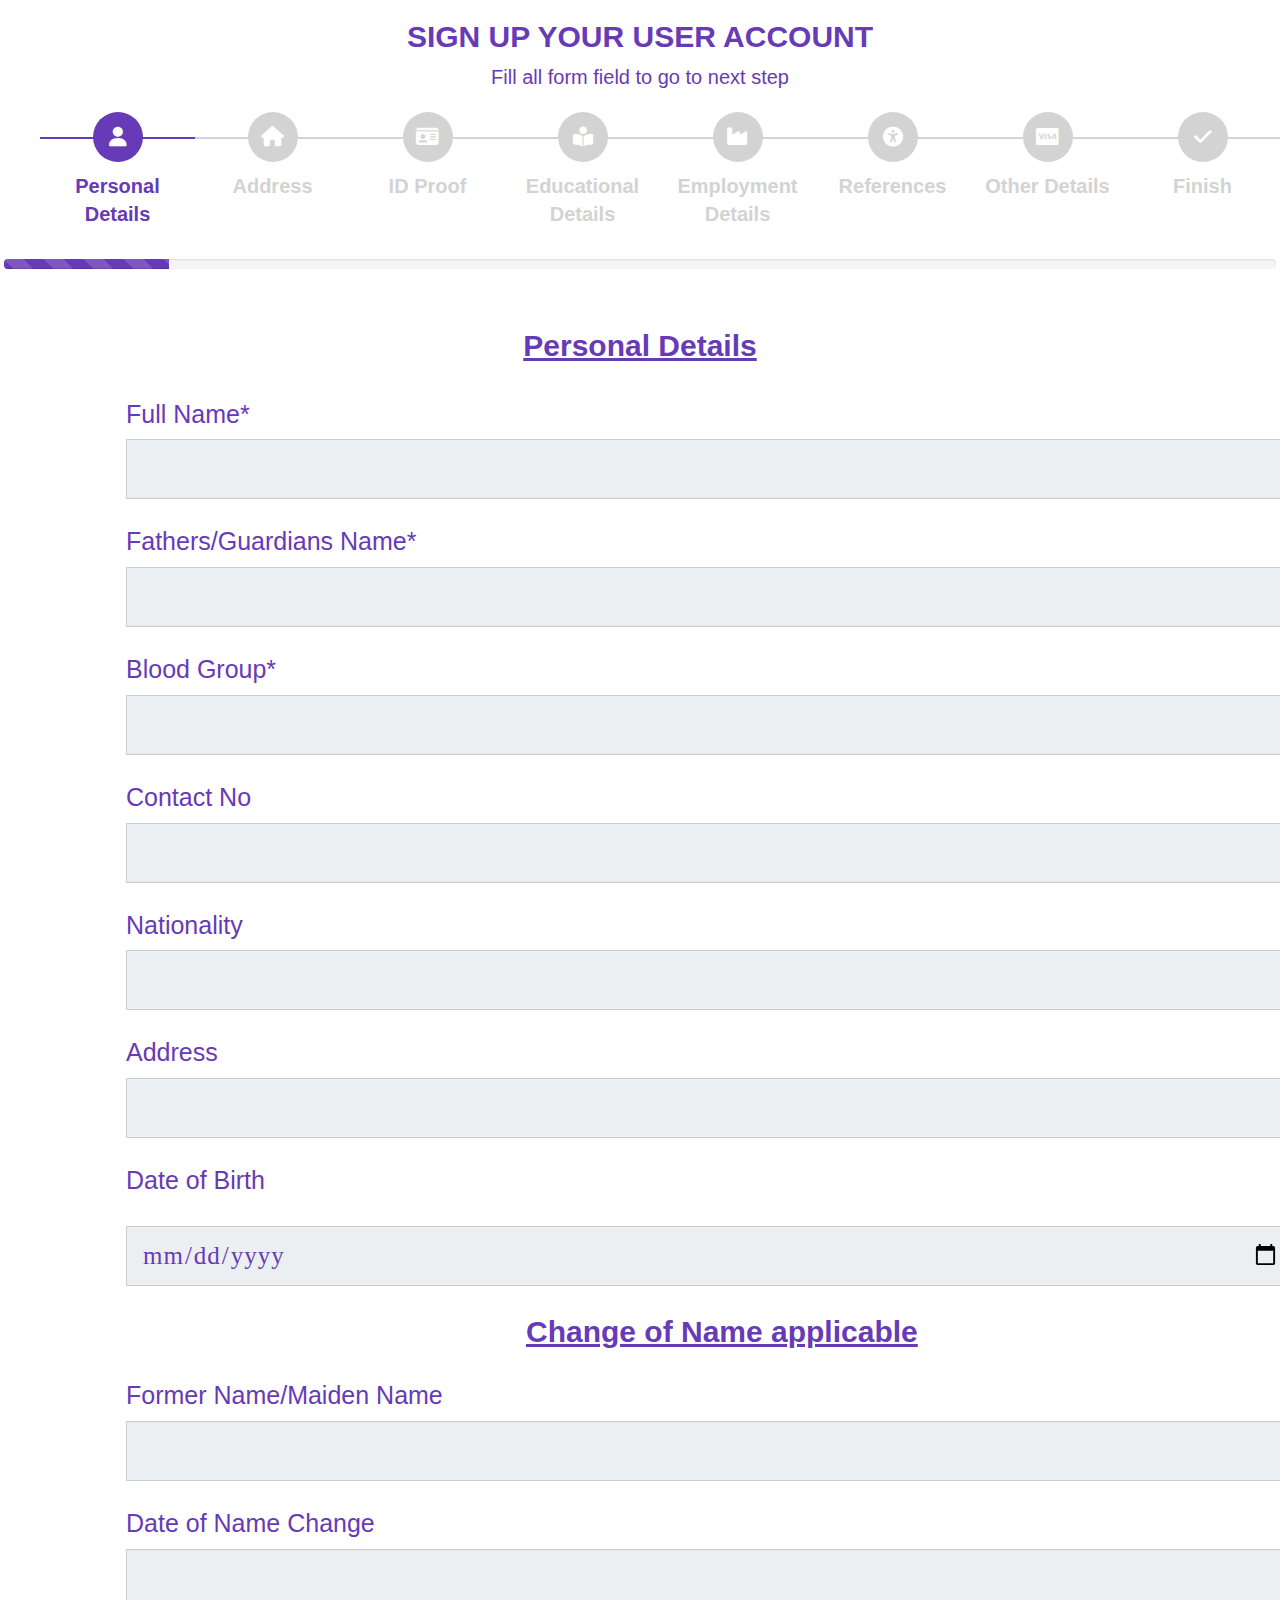
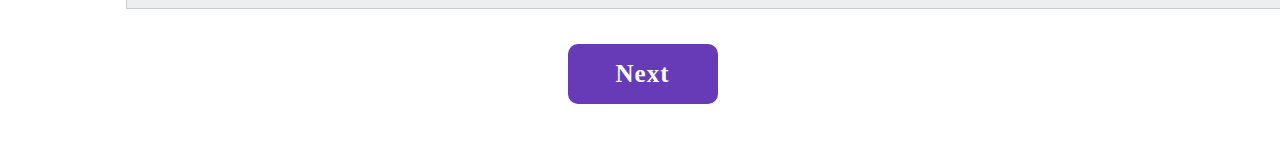
==== form.html @ b67002bb "Rashmi" ====
<html lang="en">

<head>

    <meta charset="UTF-8">

    <link rel="apple-touch-icon" type="image/png"
        href="https://cpwebassets.codepen.io/assets/favicon/apple-touch-icon-5ae1a0698dcc2402e9712f7d01ed509a57814f994c660df9f7a952f3060705ee.png">
    <meta name="apple-mobile-web-app-title" content="CodePen">

    <link rel="shortcut icon" type="image/x-icon"
        href="https://cpwebassets.codepen.io/assets/favicon/favicon-aec34940fbc1a6e787974dcd360f2c6b63348d4b1f4e06c77743096d55480f33.ico">

    <link rel="mask-icon" type="image/x-icon"
        href="https://cpwebassets.codepen.io/assets/favicon/logo-pin-8f3771b1072e3c38bd662872f6b673a722f4b3ca2421637d5596661b4e2132cc.svg"
        color="#111">


    <title>Flucent Technologies -BGV</title>

    <link href="https://cdn.jsdelivr.net/npm/bootstrap@5.0.2/dist/css/bootstrap.min.css" rel="stylesheet"
        integrity="sha384-EVSTQN3/azprG1Anm3QDgpJLIm9Nao0Yz1ztcQTwFspd3yD65VohhpuuCOmLASjC" crossorigin="anonymous">
    <script src="https://cdn.jsdelivr.net/npm/bootstrap@5.0.2/dist/js/bootstrap.bundle.min.js"
        integrity="sha384-MrcW6ZMFYlzcLA8Nl+NtUVF0sA7MsXsP1UyJoMp4YLEuNSfAP+JcXn/tWtIaxVXM"
        crossorigin="anonymous"></script>

    <script src="https://cdn.jsdelivr.net/npm/@popperjs/core@2.9.2/dist/umd/popper.min.js"
        integrity="sha384-IQsoLXl5PILFhosVNubq5LC7Qb9DXgDA9i+tQ8Zj3iwWAwPtgFTxbJ8NT4GN1R8p"
        crossorigin="anonymous"></script>
    <script src="https://cdn.jsdelivr.net/npm/bootstrap@5.0.2/dist/js/bootstrap.min.js"
        integrity="sha384-cVKIPhGWiC2Al4u+LWgxfKTRIcfu0JTxR+EQDz/bgldoEyl4H0zUF0QKbrJ0EcQF"
        crossorigin="anonymous"></script>

    <!-- Bootstrap -->
    <link rel="stylesheet" href="https://cdn.jsdelivr.net/npm/bootstrap@3.3.7/dist/css/bootstrap.min.css"
        integrity="sha384-BVYiiSIFeK1dGmJRAkycuHAHRg32OmUcww7on3RYdg4Va+PmSTsz/K68vbdEjh4u" crossorigin="anonymous">

    <!--font Awesome -->
    <link rel="stylesheet" href="https://cdnjs.cloudflare.com/ajax/libs/font-awesome/6.2.1/css/all.min.css">

    <link rel="stylesheet" href="css/form.css">

    <!-- Script -->
    <script>
        window.console = window.console || function (t) { };
    </script>



    <script>
        if (document.location.search.match(/type=embed/gi)) {
            window.parent.postMessage("resize", "*");
        }
    </script>


</head>

<body translate="no">
    <div class="container-fluid">
        <div class="row justify-content-center">
            <div class=" text-center p-0 mt-3 mb-2">
                <div class="card px-0 pt-4 pb-0 mt-3 mb-3 text-center">
                    <h2 id="heading">Sign Up Your User Account</h2>
                    <p>Fill all form field to go to next step</p>
                    <form id="msform">
                        <!-- progressbar -->
                        <ul id="progressbar">

                            <li class="active" id="personal"><strong>Personal Details</strong></li>
                            <li id="address"><strong>Address</strong></li>
                            <li id="account"><strong>ID Proof</strong></li>
                            <li id="educational"><strong>Educational Details</strong></li>
                            <li id="post"><strong> Employment Details</strong></li>

                            <li id="miscellaneous"><strong>References</strong></li>
                            <li id="payment"><strong>Other Details</strong></li>

                            <li id="confirm"><strong>Finish</strong></li>
                        </ul>
                        <div class="progress">
                            <div class="progress-bar progress-bar-striped progress-bar-animated" role="progressbar"
                                aria-valuemin="0" aria-valuemax="100" style="width: 25%;"></div>
                        </div> <br>
                        <!-- fieldsets -->
                        <div class="text-center">

                            <!-- field set 00001 -->
                            <!-- <fieldset>
                                <div class="form-card">
                                    <div class="row">
                                        <div class="col-7">
                                            <h2 class="fs-title">Account Information:</h2>
                                        </div>

                                    </div>
                                    <label class="fieldlabels">OTP: *</label>
                                    <input name="otp">
                                    <label name="password" class="fieldlabels">Password: *</label>
                                    <input type="password" name="password">
                                    <label class="fieldlabels">Confirm password: *</label>
                                    <input type="Mobile No" name="Confirm_password">

                                </div>
                                <input type="button" name="next" class="next action-button" value="Next">
                            </fieldset> -->

                            <!-- field set 1 -->
                            <fieldset>
                                <div class="form-card">
                                    <div class="row">
                                        <div class="col-7  mx-auto">
                                            <h2 class="fs-title">Personal Details</h2>
                                            <br>
                                        </div>
                                    </div>
                                    <div class="container">
                                        <div class="row">
                                            <div class="col-sm">
                                                <label class="fieldlabels"> Full Name*</label>
                                                <input type="Name">
                                            </div>
                                            <div class="col-sm">
                                                <label class="fieldlabels">Fathers/Guardians Name*</label>
                                                <input type="text" name="Fathers/Guardians Name">
                                            </div>
                                            <div class="col-sm">
                                                <label class="fieldlabels">Blood Group*</label>
                                                <input type="text">
                                            </div>
                                        </div>
                                    </div>

                                    <div class="container">
                                        <div class="row">
                                            <div class="col-sm">
                                                <label class="fieldlabels">Contact No</label>
                                                <input type="text">
                                            </div>

                                            <div class="col-sm">
                                                <label class="fieldlabels">Nationality</label>
                                                <input type="text">
                                            </div>
                                            <div class="col-sm">
                                                <label class="fieldlabels">Address</label>
                                                <input type="text">
                                            </div>
                                        </div>
                                    </div>


                                    <div class="container">

                                        <div class="row">

                                            <div>
                                                <label class="fieldlabels">Date of Birth</label><br><br>
                                                <input type="date" id="dob" min="23-12-2001">
                                            </div>

                                            <div>
                                                <label class="form">Change of Name applicable</label><br><br>
                                                <label class="fieldlabels">Former Name/Maiden Name</label><br>
                                                <input type="text">

                                                <label class="fieldlabels">Date of Name Change</label>
                                                <input type="text">
                                            </div>
                                        </div>

                                    </div>
                                </div>
                                <input type="button" name="next" class="next action-button" value="Next">

                            </fieldset>





                            <!-- field set 2 -->

                            <fieldset>
                                <div class="form-card">
                                    <div class="row">
                                        <div class="col-7 max mx-auto">
                                            <h2 class="fs-title">Current Address</h2>
                                        </div>

                                    </div><br><br>

                                    <div class="container">
                                        <div class="row">
                                            <div class="col-sm">
                                                <label class="fieldlabels">Current Address</label>
                                                <input type="Name" name="Name">
                                            </div>
                                            <div class="col-sm">
                                                <label class="fieldlabels">City*</label>
                                                <input type="text">
                                            </div>


                                            <div class="col-sm">
                                                <label class="fieldlabels">State*</label>
                                                <br>
                                                <select name="State" id="State">

                                                    <option value="">Delhi</option>
                                                    <option value="">Haryana</option>
                                                    <option value="">Aasam</option>
                                                    <option value="">Punjab</option>
                                                    <option value="">Uttrakhand</option>
                                                </select>

                                            </div>
                                        </div>
                                    </div>

                                    <div class="container">
                                        <div class="row">
                                            <div class="col-sm">

                                                <label class="fieldlabels">PinCode*</label>

                                                <select name="PinCode" id="pinCode">

                                                    <option value="">121001</option>
                                                    <option value="">121002</option>
                                                    <option value="">121003</option>
                                                    <option value="">121004</option>
                                                    <option value="">121005</option>
                                                </select>
                                            </div>



                                            <div class="col-sm">
                                                <label class="fieldlabels">Landlord Name</label>
                                                <input type="text">
                                            </div>

                                            <div class="col-sm">
                                                <label class="fieldlabels">Landlord Phone No</label>
                                                <input type="text">
                                            </div>
                                        </div>
                                    </div>

                                    <!--Permanent Address-->
                                    <div class="row">
                                        <div class="col-7 mx-auto">
                                            <h2 class="fs-title">Permanent Address</h2>
                                        </div>

                                    </div><br><br>
                                    <div class="container">
                                        <div class="row">
                                            <div class="col-sm">
                                                <label class="fieldlabels">Current Address*</label>
                                                <input type="Name" name="Name">
                                            </div>
                                            <div class="col-sm">
                                                <label class="fieldlabels">Landlord Address*</label>
                                                <input type="text">
                                            </div>
                                            <div class="col-sm">
                                                <label class="fieldlabels">City*</label>
                                                <input type="text">
                                            </div>



                                        </div>
                                    </div>

                                    <div class="container">
                                        <div class="row">
                                            <div class="col-sm">
                                                <label class="fieldlabels">State*</label>
                                                <br>
                                                <select name="State" id="State">

                                                    <option value="">Delhi</option>
                                                    <option value="">Haryana</option>
                                                    <option value="">Aasam</option>
                                                    <option value="">Punjab</option>
                                                    <option value="">Uttrakhand</option>
                                                </select>

                                            </div>


                                            <div class="col-sm">

                                                <label class="fieldlabels">Landlord Name</label>
                                                <input type="text">
                                            </div>

                                            <div class="col-sm">
                                                <label class="fieldlabels">Phone No</label>
                                                <input type="text">
                                            </div>


                                        </div>
                                    </div>
                                </div>
                                <input type="button" name="previous" class="previous action-button-previous"
                                    value="Previous">
                                <input type="button" name="next" class="next action-button" value="Next">

                            </fieldset>


                            <!-- field set 3 -->

                            <fieldset>



                                <!--Aadhar Card-->
                                <div class="form-card">
                                    <div class="row">
                                        <div class="col-7 mx-auto">
                                            <h2 class="fs-title"> Aadhar Card Details</h2>
                                        </div>
                                    </div><br><br>

                                    <div class="container">
                                        <div class="row">
                                            <div class="col-sm">
                                                <label class="fieldlabels">Aadhar Number*</label>
                                                <input type="text">
                                            </div>


                                            <div class="col-sm">
                                                <label class="fieldlabels">Name as per Document*</label>
                                                <input type="text" name="Fathers/Guardians Name">
                                            </div>
                                            <div class="col-sm">
                                                <label for="myfile">Document*</label>
                                                <input type="file" id="myfile" name="myfile" multiple>
                                            </div>


                                        </div>
                                    </div>

                                </div>

                                <!--Pan Card-->
                                <div class="form-card">
                                    <div class="row">
                                        <div class="col-7 mx-auto">
                                            <h2 class="fs-title">PAN Card Details</h2>
                                        </div>

                                    </div><br><br>

                                    <div class="container">
                                        <div class="row">
                                            <div class="col-sm">
                                                <label class="fieldlabels">Pan Card Number*</label>
                                                <input type="Name">
                                            </div>
                                            <div class="col-sm">
                                                <label class="fieldlabels">Name as per Document*</label>
                                                <input type="text" name="Fathers/Guardians Name">
                                            </div>
                                            <div class="col-sm">
                                                <label for="myfile">Document*</label>
                                                <input type="file" id="myfile" name="myfile" multiple>
                                            </div>

                                        </div>
                                    </div>
                                </div>



                                <!--Driving Licence-->
                                <div class="form-card">
                                    <div class="row">
                                        <div class="col-7 mx-auto">
                                            <h2 class="fs-title"> Driving Licence Details</h2>
                                        </div>

                                    </div><br><br>
                                    <div class="container">
                                        <div class="row">
                                            <div class="col-sm">
                                                <label class="fieldlabels">DL Number*</label>
                                                <input type="Name">
                                            </div>
                                            <div class="col-sm">
                                                <label class="fieldlabels">Name as per Document*</label>
                                                <input type="text">
                                            </div>

                                            <div class="col-sm">
                                                <label class="fieldlabels">Place of Issue*</label>
                                                <input type="text">
                                            </div>
                                        </div>
                                    </div>
                                    <div class="container">
                                        <div class="row">
                                            <div class="col-sm">

                                                <label class="fieldlabels">Date of Issue*</label>
                                                <input type="text">
                                            </div>

                                            <div class="col-sm">
                                                <label class="fieldlabels"> Expiry Date*</label>
                                                <input type="text">
                                            </div>

                                            <div class="col-sm">
                                                <label for="myfile">Document*</label>
                                                <input type="file" id="myfile" name="myfile" multiple>
                                            </div>
                                        </div>
                                    </div>

                                </div>

                                <!--Passport Details-->

                                <div class="form-card">
                                    <div class="row">
                                        <div class="col-7 mx-auto">
                                            <h2 class="fs-title">Passport Details</h2>
                                        </div>

                                    </div><br><br>
                                    <div class="container">
                                        <div class="row">
                                            <div class="col-sm">

                                                <label class="fieldlabels">Passport Number*</label>
                                                <input type="Name">
                                            </div>

                                            <div class="col-sm">
                                                <label class="fieldlabels">Name as per Document*</label>
                                                <input type="text">
                                            </div>

                                            <div class="col-sm">
                                                <label class="fieldlabels">Date of Issue*</label>
                                                <input type="text">

                                            </div>
                                        </div>
                                    </div>

                                    <div class="container">
                                        <div class="row">
                                            <div class="col-sm">

                                                <label class="fieldlabels">Place of Issue*</label>
                                                <input type="text">
                                            </div>
                                            <div class="col-sm">
                                                <label class="fieldlabels"> Expiry Date*</label>
                                                <input type="text">
                                            </div>

                                            <div class="col-sm">
                                                <label for="myfile">Document*</label>
                                                <input type="file" id="myfile" name="myfile" multiple>
                                            </div>
                                        </div>
                                    </div>



                                </div>








                                <input type="button" name="previous" class="previous action-button-previous"
                                    value="Previous">
                                <input type="button" name="next" class="next action-button" value="Next">

                            </fieldset>

                            <!-- field set 4 -->

                            <fieldset>
                                <div class="form-card">
                                    <div class="row">
                                        <div class="col-7 mx-auto">
                                            <h2 class="fs-title">Educational Details</h2>
                                        </div>
                                    </div>

                                    <!--High School-->

                                    <div class="row">
                                        <div class="col-7 mx-auto">
                                            <h2 class="fs-title">High School*</h2>
                                        </div>

                                    </div><br><br>

                                    <div class="container">
                                        <div class="row">

                                            <div class="col-sm">
                                                <label class="fieldlabels">School Name*</label>
                                                <input type="text">
                                            </div>
                                            <div class="col-sm">
                                                <label class="fieldlabels">Registration ID*</label>
                                                <input type="text">
                                            </div>
                                            <div class="col-sm">

                                                <label class="fieldlabels">BoardName*</label>
                                                <input type="text">
                                            </div>
                                        </div>
                                    </div>

                                    <div class="container">
                                        <div class="row">


                                            <div class="col-sm">
                                                <label class="fieldlabels">School Address*</label>
                                                <input type="text">
                                            </div>

                                            <div class="col-sm">
                                                <label class="fieldlabels">Year of Passing*</label>
                                                <input type="text">
                                            </div>
                                            <div class="col-sm">

                                                <label class="fieldlabels">Marks*</label>
                                                <input type="text">
                                            </div>
                                        </div>
                                    </div>

                                    <div class="container">
                                        <div class="row">

                                            <div class="col-sm">
                                                <label for="myfile">Document:</label>
                                                <input type="file" id="myfile" name="myfile" multiple>
                                            </div>

                                        </div>
                                    </div>

                                    <!--Intermediate-->
                                    <div class="row">
                                        <div class="col-7 mx-auto">
                                            <h2 class="fs-title">Intermediate*</h2>
                                        </div>

                                    </div><br><br>

                                    <div class="container">
                                        <div class="row">
                                            <div class="col-sm">

                                                <label class="fieldlabels">School Name*</label>
                                                <input type="text">
                                            </div>

                                            <div class="col-sm">
                                                <label class="fieldlabels">Registration ID*</label>
                                                <input type="text">
                                            </div>

                                            <div class="col-sm">
                                                <label class="fieldlabels">Board Name*</label>
                                                <input type="text">
                                            </div>
                                        </div>
                                    </div>

                                    <div class="container">
                                        <div class="row">
                                            <div class="col-sm">

                                                <label class="fieldlabels">School Address*</label>
                                                <input type="text">
                                            </div>

                                            <div class="col-sm">
                                                <label class="fieldlabels">Year of Passing*</label>
                                                <input type="text">
                                            </div>



                                            <div class="col-sm">
                                                <label class="fieldlabels">Marks*</label>
                                                <input type="text">
                                            </div>
                                        </div>
                                    </div>



                                    <div class="container">
                                        <div class="row">
                                            <div class="col-sm">
                                                <label for="myfile">Document:</label>
                                                <input type="file" id="myfile" name="myfile" multiple>
                                            </div>

                                        </div>
                                    </div>



                                    <!--Graduation-->
                                    <div class="row">
                                        <div class="col-7 mx-auto">
                                            <h2 class="fs-title">Graduation*</h2>
                                        </div>

                                    </div><br><br>

                                    <div class="container">
                                        <div class="row">
                                            <div class="col-sm">
                                                <label class="fieldlabels">College Name*</label>
                                                <input type="text">
                                            </div>

                                            <div class="col-sm">
                                                <label class="fieldlabels">College ID*</label>
                                                <input type="text">
                                            </div>

                                            <div class="col-sm">
                                                <label class="fieldlabels">College Address*</label>
                                                <input type="text">
                                            </div>
                                        </div>
                                    </div>




                                    <div class="container">
                                        <div class="row">
                                            <div class="col-sm">
                                                <label class="fieldlabels">Year of Passing*</label>
                                                <input type="text">
                                            </div>
                                            <div class="col-sm">
                                                <label class="fieldlabels">University Name*</label>
                                                <input type="text">
                                            </div>
                                            <div class="col-sm">
                                                <label class="fieldlabels">Student E-mail ID*</label>
                                                <input type="text">
                                            </div>
                                        </div>

                                    </div>



                                    <div class="container">
                                        <div class="row">
                                            <div class="col-sm">
                                                <label for="myfile">Degree/Marksheet*</label>
                                                <input type="file" id="myfile" name="myfile" multiple>
                                            </div>
                                        </div>
                                    </div>






                                    <!--post Graduation-->
                                    <div class="row">
                                        <div class="col-7 mx-auto">
                                            <h2 class="fs-title">Post Graduation*</h2>
                                        </div>

                                    </div><br><br>

                                    <div class="container">
                                        <div class="row">
                                            <div class="col-sm">
                                                <label class="fieldlabels">College Name</label>
                                                <input type="text">
                                            </div>

                                            <div class="col-sm">
                                                <label class="fieldlabels">College ID</label>
                                                <input type="text">
                                            </div>

                                            <div class="col-sm">
                                                <label class="fieldlabels">College Address</label>
                                                <input type="text">
                                            </div>
                                        </div>
                                    </div>




                                    <div class="container">
                                        <div class="row">
                                            <div class="col-sm">
                                                <label class="fieldlabels">Year of Passing*</label>
                                                <input type="text">
                                            </div>
                                            <div class="col-sm">
                                                <label class="fieldlabels">University Name*</label>
                                                <input type="text">
                                            </div>
                                            <div class="col-sm">
                                                <label class="fieldlabels">Student E-mail ID*</label>
                                                <input type="text">
                                            </div>
                                        </div>

                                    </div>



                                    <div class="container">
                                        <div class="row">
                                            <div class="col-sm">
                                                <label for="myfile">Degree/Marksheet*</label>
                                                <input type="file" id="myfile" name="myfile" multiple>
                                            </div>
                                        </div>
                                    </div>


                                    <!--Any Other-->

                                    <div class="row">
                                        <div class="col-7 mx-auto">
                                            <h2 class="fs-title">Other Details*</h2>
                                        </div>

                                    </div><br><br>

                                    <div class="container">
                                        <div class="row">
                                            <div class="col-sm">
                                                <label class="fieldlabels">College Name*</label>
                                                <input type="text">
                                            </div>

                                            <div class="col-sm">
                                                <label class="fieldlabels">College ID*</label>
                                                <input type="text">
                                            </div>

                                            <div class="col-sm">
                                                <label class="fieldlabels">College Address*</label>
                                                <input type="text">
                                            </div>
                                        </div>
                                    </div>




                                    <div class="container">
                                        <div class="row">
                                            <div class="col-sm">
                                                <label class="fieldlabels">Year of Passing*</label>
                                                <input type="text">
                                            </div>
                                            <div class="col-sm">
                                                <label class="fieldlabels">University Name*</label>
                                                <input type="text">
                                            </div>
                                            <div class="col-sm">
                                                <label class="fieldlabels">Student E-mail ID*</label>
                                                <input type="text">
                                            </div>
                                        </div>

                                    </div>



                                    <div class="container">
                                        <div class="row">
                                            <div class="col-sm">
                                                <label for="myfile">Degree/Marksheet*</label>
                                                <input type="file" id="myfile" name="myfile" multiple>
                                            </div>
                                        </div>
                                    </div>

                                </div>


                                <input type="button" name="previous" class="previous action-button-previous"
                                    value="Previous">
                                <input type="button" name="next" class="next action-button" value="Next">

                            </fieldset>




                            <!-- field set 5 -->

                            <fieldset>
                                <div class="form-card">
                                    <div class="row">
                                        <div class="col-7 mx-auto">
                                            <h2 class="fs-title"> Employement Details</h2>
                                        </div>

                                    </div>

                                    <!--Current Employment-->
                                    <div class="row">
                                        <div class="col-7 mx-auto">
                                            <h2 class="fs-title">(Emp-1)Current Employment</h2>
                                            <h2 class="fs-title">Permanent Employment*</h2>
                                        </div>

                                    </div><br><br>




                                    <div class="container">
                                        <div class="row">
                                            <div class="col-sm">
                                                <label class="fieldlabels">Name Of Company*</label>
                                                <input type="text">
                                            </div>

                                            <div class="col-sm">
                                                <label class="fieldlabels">Where are you Employed(Registerd Corporate
                                                    Office/Branch
                                                    Office) </label>
                                                <input type="text">
                                            </div>


                                            <div class="col-sm">
                                                <label class="fieldlabels">Company Address(Where are you
                                                    employed)*</label>
                                                <input type="text">
                                            </div>
                                        </div>
                                    </div>


                                    <div class="container">
                                        <div class="row">
                                            <div class="col-sm">
                                                <label class="fieldlabels">Door No/Street*</label>
                                                <input type="text">
                                            </div>


                                            <div class="col-sm">
                                                <label class="fieldlabels">City*</label>
                                                <input type="text">
                                            </div>

                                            <div class="col-sm">
                                                <label class="fieldlabels">Pin*</label>
                                                <input type="text">
                                            </div>
                                        </div>
                                    </div>


                                    <div class="container">
                                        <div class="row">
                                            <div class="col-sm">
                                                <label class="fieldlabels">State*</label>
                                                <input type="text">
                                            </div>

                                            <div class="col-sm">
                                                <label class="fieldlabels">Period of Employment*</label>
                                                <input type="text">
                                            </div>

                                            <div class="col-sm">
                                                <label class="fieldlabels">Employee Code*</label>
                                                <input type="text">
                                            </div>
                                        </div>
                                    </div>

                                    <div class="container">
                                        <div class="row">
                                            <div class="col-sm">
                                                <label class="fieldlabels">Designation*</label>
                                                <input type="text">
                                            </div>

                                            <div class="col-sm">
                                                <label class="fieldlabels">Remueration*</label>
                                                <input type="text">
                                            </div>

                                            <div class="col-sm">
                                                <label class="fieldlabels">Department*</label>
                                                <input type="text">
                                            </div>
                                        </div>
                                    </div>


                                    <div class="container">
                                        <div class="row">
                                            <div class="col-sm">
                                                <label class="fieldlabels">Reported to*</label>
                                                <input type="text">
                                            </div>

                                            <div class="col-sm">
                                                <label class="fieldlabels">Supervisor Designation*</label>
                                                <input type="text">
                                            </div>

                                            <div class="col-sm">
                                                <label class="fieldlabels">E-mail id*</label>
                                                <input type="text">
                                            </div>
                                        </div>
                                    </div>

                                    <div class="container">
                                        <div class="row">
                                            <div class="col-sm">
                                                <label class="fieldlabels">Reason For leaving*</label>
                                                <input type="text">
                                            </div>
                                        </div>
                                    </div>





                                    <!--Contractual Employment-->

                                    <div class="row">
                                        <div class="col-7 mx-auto">

                                            <h2 class="fs-title">Contractual Employment*</h2>
                                        </div>

                                    </div><br><br>



                                    <div class="container">
                                        <div class="row">
                                            <div class="col-sm">
                                                <label class="fieldlabels">Company Name*</label>
                                                <input type="text">
                                            </div>


                                            <div class="col-sm">
                                                <label class="fieldlabels">Company Address*</label>

                                                <input type="text">
                                            </div>

                                            <div class="col-sm">
                                                <label class="fieldlabels">Door No*</label>

                                                <input type="text">
                                            </div>
                                        </div>
                                    </div>





                                    <div class="container">
                                        <div class="row">
                                            <div class="col-sm">
                                                <label class="fieldlabels">Street*</label>
                                                <input type="text">
                                            </div>

                                            <div class="col-sm">
                                                <label class="fieldlabels">City*</label>
                                                <input type="text">
                                            </div>


                                            <div class="col-sm">
                                                <label class="fieldlabels">State*</label>
                                                <input type="text">
                                            </div>
                                        </div>
                                    </div>


                                    <div class="container">
                                        <div class="row">
                                            <div class="col-sm">
                                                <label class="fieldlabels">Pin*</label>
                                                <input type="text">
                                            </div>

                                            <div class="col-sm">
                                                <label class="fieldlabels">State*</label>
                                                <input type="text">
                                            </div>

                                            <div class="col-sm">
                                                <label class="fieldlabels">Company Contact Person*</label>
                                                <input type="text">
                                            </div>
                                        </div>
                                    </div>

                                    <div class="container">
                                        <div class="row">
                                            <div class="col-sm">
                                                <label class="fieldlabels">E-mail id*</label>
                                                <input type="text">
                                            </div>

                                            <div class="col-sm">
                                                <label class="fieldlabels">Designation*</label>
                                                <input type="text">
                                            </div>


                                            <div class="col-sm">
                                                <label class="fieldlabels">Phone No*</label>
                                                <input type="text">
                                            </div>
                                        </div>
                                    </div>




                                    <div class="container">
                                        <div class="row">
                                            <div class="col-sm">
                                                <label class="fieldlabels">State you reason for leaving?*</label>
                                                <input type="text">
                                            </div>

                                            <div class="col-sm">
                                                <label class="fieldlabels">Can a reference be taken now?*</label>
                                                <input type="text">
                                            </div>

                                            <div class="col-sm">
                                                <label class="fieldlabels">If No,when can it be taken?*</label>
                                                <input type="text">
                                            </div>
                                        </div>
                                    </div>
                                    <!--Previous Employment-->
                                    <div class="row">
                                        <div class="col-7 mx-auto">
                                            <h2 class="fs-title">(Emp-2)Previous Employment</h2>
                                            <h2 class="fs-title">Permanent Employment*</h2>
                                        </div>

                                    </div><br><br>




                                    <div class="container">
                                        <div class="row">
                                            <div class="col-sm">
                                                <label class="fieldlabels">Name Of Company*</label>
                                                <input type="text">
                                            </div>

                                            <div class="col-sm">
                                                <label class="fieldlabels">Where are you Employed(Registerd
                                                    Corporate
                                                    Office/Branch
                                                    Office) </label>
                                                <input type="text">
                                            </div>

                                            <div class="col-sm">
                                                <label class="fieldlabels">Company Address(Where are you
                                                    employed)*</label>
                                                <input type="text">
                                            </div>
                                        </div>
                                    </div>

                                    <div class="container">
                                        <div class="row">
                                            <div class="col-sm">

                                                <label class="fieldlabels">Door No/Street*</label>
                                                <input type="text">
                                            </div>


                                            <div class="col-sm">
                                                <label class="fieldlabels">Street*</label>
                                                <input type="text">
                                            </div>

                                            <div class="col-sm">
                                                <label class="fieldlabels">City*</label>
                                                <input type="text">
                                            </div>
                                        </div>
                                    </div>


                                    <div class="container">
                                        <div class="row">
                                            <div class="col-sm">
                                                <label class="fieldlabels">State*</label>
                                                <input type="text">
                                            </div>

                                            <div class="col-sm">
                                                <label class="fieldlabels">Period of Employment*</label>
                                                <input type="text">
                                            </div>

                                            <div class="col-sm">
                                                <label class="fieldlabels">Employee Code*</label>
                                                <input type="text">
                                            </div>
                                        </div>
                                    </div>



                                    <div class="container">
                                        <div class="row">
                                            <div class="col-sm">
                                                <label class="fieldlabels">Designation*</label>
                                                <input type="text">
                                            </div>

                                            <div class="col-sm">
                                                <label class="fieldlabels">Remueration*</label>
                                                <input type="text">
                                            </div>

                                            <div class="col-sm">
                                                <label class="fieldlabels">Department*</label>
                                                <input type="text">
                                            </div>
                                        </div>
                                    </div>


                                    <div class="container">
                                        <div class="row">
                                            <div class="col-sm">
                                                <label class="fieldlabels">Reported to*</label>
                                                <input type="text">
                                            </div>

                                            <div class="col-sm">
                                                <label class="fieldlabels">Supervisor Designation*</label>
                                                <input type="text">
                                            </div>

                                            <div class="col-sm">
                                                <label class="fieldlabels">E-mail id*</label>
                                                <input type="text">
                                            </div>
                                        </div>
                                    </div>

                                    <div class="container">
                                        <div class="row">
                                            <div class="col-sm">
                                                <label class="fieldlabels">Reason For leaving*</label>
                                                <input type="text">
                                            </div>
                                        </div>
                                    </div>



                                    <!--Contractual Employment-->

                                    <div class="row">
                                        <div class="col-7 mx-auto">

                                            <h2 class="fs-title">Contractual Employment*</h2>
                                        </div>

                                    </div><br><br>


                                    <div class="container">
                                        <div class="row">
                                            <div class="col-sm">
                                                <label class="fieldlabels">Company Name*</label>
                                                <input type="text">
                                            </div>

                                            <div class="col-sm">
                                                <label class="fieldlabels">Company Address*</label>

                                                <input type="text">
                                            </div>

                                            <div class="col-sm">
                                                <label class="fieldlabels">Door No*</label>

                                                <input type="text">
                                            </div>
                                        </div>
                                    </div>




                                    <div class="container">
                                        <div class="row">
                                            <div class="col-sm">
                                                <label class="fieldlabels">Street*</label>
                                                <input type="text">
                                            </div>

                                            <div class="col-sm">
                                                <label class="fieldlabels">City*</label>
                                                <input type="text">
                                            </div>


                                            <div class="col-sm">
                                                <label class="fieldlabels">State*</label>
                                                <input type="text">
                                            </div>
                                        </div>
                                    </div>


                                    <div class="container">
                                        <div class="row">
                                            <div class="col-sm">
                                                <label class="fieldlabels">Pin*</label>
                                                <input type="text">
                                            </div>

                                            <div class="col-sm">
                                                <label class="fieldlabels">State*</label>
                                                <input type="text">
                                            </div>

                                            <div class="col-sm">
                                                <label class="fieldlabels">Company Contact Person*</label>
                                                <input type="text">
                                            </div>
                                        </div>
                                    </div>

                                    <div class="container">
                                        <div class="row">
                                            <div class="col-sm">
                                                <label class="fieldlabels">E-mail id*</label>
                                                <input type="text">
                                            </div>

                                            <div class="col-sm">
                                                <label class="fieldlabels">Designation*</label>
                                                <input type="text">
                                            </div>

                                            <div class="col-sm">
                                                <label class="fieldlabels">Phone No*</label>
                                                <input type="text">
                                            </div>
                                        </div>
                                    </div>


                                </div>
                                <input type="button" name="previous" class="previous action-button-previous"
                                    value="Previous">
                                <input type="button" name="next" class="next action-button" value="Next">

                            </fieldset>

                            <!-- field set 6 -->

                            <fieldset>
                                <div class="form-card">
                                    <div class="row">
                                        <div class="col-7 mx-auto">
                                            <h2 class="fs-title"> References</h2>
                                            <h2 class="fs-title">Personal References</h2>
                                        </div>

                                    </div><br><br>
                                    <div class="container">
                                        <div class="row">
                                            <div class="col-sm">
                                                <label class="fieldlabels">Name of institution*</label>
                                                <input type="Name">
                                            </div>

                                            <div class="col-sm">
                                                <label class="fieldlabels">Name of Reference*</label>
                                                <input type="Name">
                                            </div>

                                            <div class="col-sm">
                                                <label class="fieldlabels">Designation*</label>
                                                <input type="Name">
                                            </div>
                                        </div>
                                    </div>


                                    <div class="container">
                                        <div class="row">
                                            <div class="col-sm">
                                                <label class="fieldlabels">Mobile No*</label>
                                                <input type="Name">
                                            </div>

                                            <div class="col-sm">
                                                <label class="fieldlabels">E-mail ID*</label>
                                                <input type="Name">
                                            </div>
                                        </div>
                                    </div>


                                    <!--Professional Reference-->
                                    <div class="row">
                                        <div class="col-7 mx-auto">
                                            <h2 class="fs-title">Professional References</h2>
                                            <h2 class="fs-title">Reference-1*</h2>
                                        </div>

                                    </div><br><br>



                                    <div class="container">
                                        <div class="row">
                                            <div class="col-sm">
                                                <label class="fieldlabels">Name*</label>
                                                <input type="Name">
                                            </div>

                                            <div class="col-sm">
                                                <label class="fieldlabels">Company/Designation*</label>
                                                <input type="Name">
                                            </div>

                                            <div class="col-sm">
                                                <label class="fieldlabels">LandLine*</label>
                                                <input type="Name">
                                            </div>
                                        </div>
                                    </div>

                                    <div class="container">
                                        <div class="row">
                                            <div class="col-sm">
                                                <label class="fieldlabels">Mobile No*</label>
                                                <input type="Name">
                                            </div>

                                            <div class="col-sm">
                                                <label class="fieldlabels">E-mail ID*</label>
                                                <input type="Name">
                                            </div>
                                        </div>
                                    </div>



                                    <div class="row">
                                        <div class="col-7 mx-auto">

                                            <h2 class="fs-title">Reference-2*</h2>
                                        </div>

                                    </div>

                                    <div class="container">
                                        <div class="row">
                                            <div class="col-sm">
                                                <label class="fieldlabels">Name*</label>
                                                <input type="Name">
                                            </div>


                                            <div class="col-sm">
                                                <label class="fieldlabels">Company/Designation*</label>
                                                <input type="Name">
                                            </div>

                                            <div class="col-sm">
                                                <label class="fieldlabels">LandLine*</label>
                                                <input type="Name">
                                            </div>
                                        </div>
                                    </div>


                                    <div class="container">
                                        <div class="row">
                                            <div class="col-sm">
                                                <label class="fieldlabels">Mobile No*</label>
                                                <input type="Name">
                                            </div>

                                            <div class="col-sm">
                                                <label class="fieldlabels">E-mail ID*</label>
                                                <input type="Name">
                                            </div>
                                        </div>
                                    </div>


                                    <div class="row">
                                        <div class="col-7 mx-auto">

                                            <h2 class="fs-title">Reference-3*</h2>
                                        </div>

                                    </div>
                                    <div class="container">
                                        <div class="row">
                                            <div class="col-sm">
                                                <label class="fieldlabels">Name*</label>
                                                <input type="Name">
                                            </div>

                                            <div class="col-sm">
                                                <label class="fieldlabels">Company/Designation*</label>
                                                <input type="Name">
                                            </div>

                                            <div class="col-sm">
                                                <label class="fieldlabels">LandLine*</label>
                                                <input type="Name">
                                            </div>
                                        </div>
                                    </div>

                                    <div class="container">
                                        <div class="row">
                                            <div class="col-sm">
                                                <label class="fieldlabels">Mobile No*</label>
                                                <input type="Name">
                                            </div>

                                            <div class="col-sm">
                                                <label class="fieldlabels">E-mail ID*</label>
                                                <input type="Name">
                                            </div>
                                        </div>
                                    </div>

                                </div>
                                <input type="button" name="previous" class="previous action-button-previous"
                                    value="Previous">
                                <input type="button" name="next" class="next action-button" value="Next">

                            </fieldset>


                            <!-- field set 7 -->

                            <fieldset>
                                <div class="form-card">
                                    <div class="row">
                                        <div class="col-7 mx-auto">
                                            <h2 class="fs-title">Other Details</h2>
                                        </div>

                                    </div>
                                    <div class="container">
                                        <div class="row">
                                            <div class="col-sm">
                                                <label class="fieldlabels">Are you currently under service
                                                    agreement/bond with your exiciting employment?Yes/No*</label>
                                                <input type="text">
                                            </div>
                                            <div class="col-sm">
                                                <label class="fieldlabels">Have you ever been chargedor convicted for
                                                    any criminal offense in india or abroad?Yes/No*</label>
                                                <input type="text">
                                            </div>
                                        </div>
                                    </div>
                                </div>
                                <input type="button" name="previous" class="previous action-button-previous"
                                    value="Previous">
                                <input type="button" name="next" class="next action-button" value="Next">

                            </fieldset>

                            <!-- field set 8 -->
                            <fieldset>
                                <div class="form-card">

                                    <h2 class="purple-text text-center"><strong>SUCCESS !</strong></h2> <br>
                                    <div class="row justify-content-center">
                                        <div class="col-3"> <img src="images/success.png" class="fit-image">
                                        </div>
                                    </div> <br><br>
                                    <div class="row justify-content-center">
                                        <div class="col-7 text-center">
                                            <h5 class="purple-text text-center">You Have Successfully Signed Up</h5>
                                        </div>
                                    </div>
                                </div>
                            </fieldset>
                        </div>
                    </form>
                </div>
            </div>
        </div>
    </div>

    <script
        src="https://cpwebassets.codepen.io/assets/common/stopExecutionOnTimeout-2c7831bb44f98c1391d6a4ffda0e1fd302503391ca806e7fcc7b9b87197aec26.js"></script>


    <script src="https://cdnjs.cloudflare.com/ajax/libs/jquery/3.6.3/jquery.min.js"></script>

    <script src="https://cdn.jsdelivr.net/npm/bootstrap@3.3.7/dist/js/bootstrap.min.js"
        integrity="sha384-Tc5IQib027qvyjSMfHjOMaLkfuWVxZxUPnCJA7l2mCWNIpG9mGCD8wGNIcPD7Txa"
        crossorigin="anonymous"></script>
    <script src="/js/form.js"> </script>





</body>

</html>
---- css/form.css ----
html {
    height: 100%
}

p {
    color: grey
}

#heading {
    text-transform: uppercase;
    color: #673AB7;
    font-weight: bolder;
}

#msform {
    text-align: center;
    position: relative;
    margin-top: 20px
}

#msform fieldset {
    background: white;
    border: 0 none;
    border-radius: 0.5rem;
    box-sizing: border-box;
    width: 100%;
    margin: 0;
    padding-bottom: 20px;
    position: relative
}

.form-card {
    text-align: left
}

#msform fieldset:not(:first-of-type) {
    display: none
}

div.form-card {
    padding-left: 9em;
    padding-right: 9em;
}

#msform input,
#msform textarea {
    padding: 8px 15px 8px 15px;
    border: 1px solid #ccc;
    border-radius: 0px;
    margin-bottom: 25px;
    margin-top: 2px;
    height: 60px;
    width: 100%;
    box-sizing: border-box;
    font-family: montserrat;
    color: #673AB7;
    background-color: #ECEFF1;
    font-size: 25px;
    letter-spacing: 1px
}

#msform input:focus,
#msform textarea:focus {
    -moz-box-shadow: none !important;
    -webkit-box-shadow: none !important;
    box-shadow: none !important;
    border: 1px solid #673AB7;
    outline-width: 0
}

#msform .action-button {
    width: 150px;
    background: #673AB7;
    font-weight: bold;
    color: white;
    border: 0 none;
    border-radius: 10px;
    height: 60px;
    cursor: pointer;
    padding: 10px 5px;
    margin: 10px 0px 10px 5px;
    /* float: right */
}

#msform .action-button:hover,
#msform .action-button:focus {
    background-color: #311B92
}

#msform .action-button-previous {
    width: 150px;
    background-color: #673AB7;
    font-weight: bold;
    color: white;
    border: 0 none;
    border-radius: 0px;
    cursor: pointer;
    padding: 10px 5px;
    margin: 10px 5px 10px 50px;
    border-radius: 10px;
    height: 60px;
    /* float: right */
}

#msform .action-button-previous:hover,
#msform .action-button-previous:focus {
    background-color: #000000
}

.card {
    z-index: 0;
    border: none;
    position: relative
}

label {
    font-size: 30px;
    color: #673AB7;
}

.fs-title {
    font-size: 30px;
    color: #673AB7;
    margin-bottom: 15px;
    font-weight: bolder;
    text-align: center;
   text-decoration: underline;
}

p {
    color: rgb(103, 58, 183);
    font-size: 20px;
    font-weight: 500;
}

.purple-text {
    color: #673AB7;
    font-weight: normal
}

.steps {
    font-size: 25px;
    color: gray;
    margin-bottom: 10px;
    font-weight: normal;
    text-align: right
}

label {
    display: inline-block;
    max-width: 100%;
    margin-bottom: 5px;
    font-weight: 400;
}

.fieldlabels {
    color: #673AB7;
    text-align: left;
    font-size: 25px;
}

#progressbar {
    margin-bottom: 30px;
    overflow: hidden;
    color: lightgrey
}

#progressbar .active {
    color: #673AB7
}

#progressbar li {
    list-style-type: none;
    font-size: 20px;
    width: 12.5%;
    float: left;
    position: relative;
    font-weight: 400;

}

#progressbar #account:before {
    font-family: FontAwesome;
    content: "\f13e"
}

#progressbar #personal:before {
    font-family: FontAwesome;
    content: "\f007"
}

#progressbar #account:before {
    font-family: FontAwesome;
    content: "\f2c2";
}


#progressbar #address:before {
    font-family: FontAwesome;
    content: "\f015";
}




#progressbar #educational:before {
    font-family: FontAwesome;
    content: "\f5da";
}


#progressbar #post:before {
    font-family: FontAwesome;
    content: "\f275";
}





#progressbar #miscellaneous:before {
    font-family: FontAwesome;
    content: "\f29a";
}

#progressbar #payment:before {
    font-family: FontAwesome;
    content: "\f1f0";
}



#progressbar li.active::before {
    background-color: #673AB7;
}



#progressbar #confirm:before {
    font-family: FontAwesome;
    content: "\f00c"
}

#progressbar li:before {
    width: 50px;
    height: 50px;
    line-height: 45px;
    display: block;
    font-size: 20px;
    color: #ffffff;
    background: lightgray;
    border-radius: 50%;
    margin: 0 auto 10px auto;
    padding: 2px
}

#progressbar li:after {
    content: '';
    width: 100%;
    height: 2px;
    background: lightgray;
    position: absolute;
    left: 0;
    top: 25px;
    z-index: -1
}

#progressbar li.active:before,
#progressbar li.active:after {
    background: #673AB7
}

.progress {
    height: 10px;
    margin-left: 4px;
    margin-right: 4px;
}

.progress-bar {
    background-color: #673AB7
}

.fit-image {
    width: 100%;
    object-fit: cover
}

.button,
input,
optgroup,
select,
textarea {
    width: 100%;
    height: 50px;
    background-color: #ECEFF1;
    border: 1px solid #ccc;
    font-size: 15px;
    color: #673AB7;

}

.labels {
    height: 20%;
    text-decoration: underline;

}

.form {
    font-weight:  bolder;
    margin-left: 400px;
    text-decoration: underline;
}


/* form.css edit by gaurav */


@media only screen and (max-width: 1024px) {
    div.form-card {
        padding-left: 0em;
        padding-right: 0em;
    }

    .fieldlabels {
        color: #673AB7;
        text-align: left;
        font-size: 17px;
    }

    label {
        display: inline-block;
        max-width: 100%;
        margin-bottom: 5px;
        font-weight: 700;
    }

}

@media (max-width: 426px) {
    .col-sm {
        flex: 0 0 100%;
    }

    .form {
        font-weight: 70;
        margin-left: 30px;
    }

    .row {
        margin-left: 5px;
        margin-right: 5px;
    }

    ol,
    ul {
        padding-left: 0rem;
    }

    .col-7 {
        flex: 0 0 auto;
        width: 100%;
    }

    .fs-title {
        font-size: 30px;
        color: #673AB7;
        margin-bottom: 15px;
        font-weight: bolder;
        text-align: center;
        margin-left: 0%;
    }

    b,
    strong {
        font-weight: 400;
    }

    #progressbar {
        margin-bottom: 30px;
        overflow: hidden;
        color: lightgrey;
        display: none;
    }

    /* .form {
        font-weight: 70;
        margin-left: 350px;
    } */

    /* .form {
        font-weight: 70;
        margin-left: 335px;
    } */
}
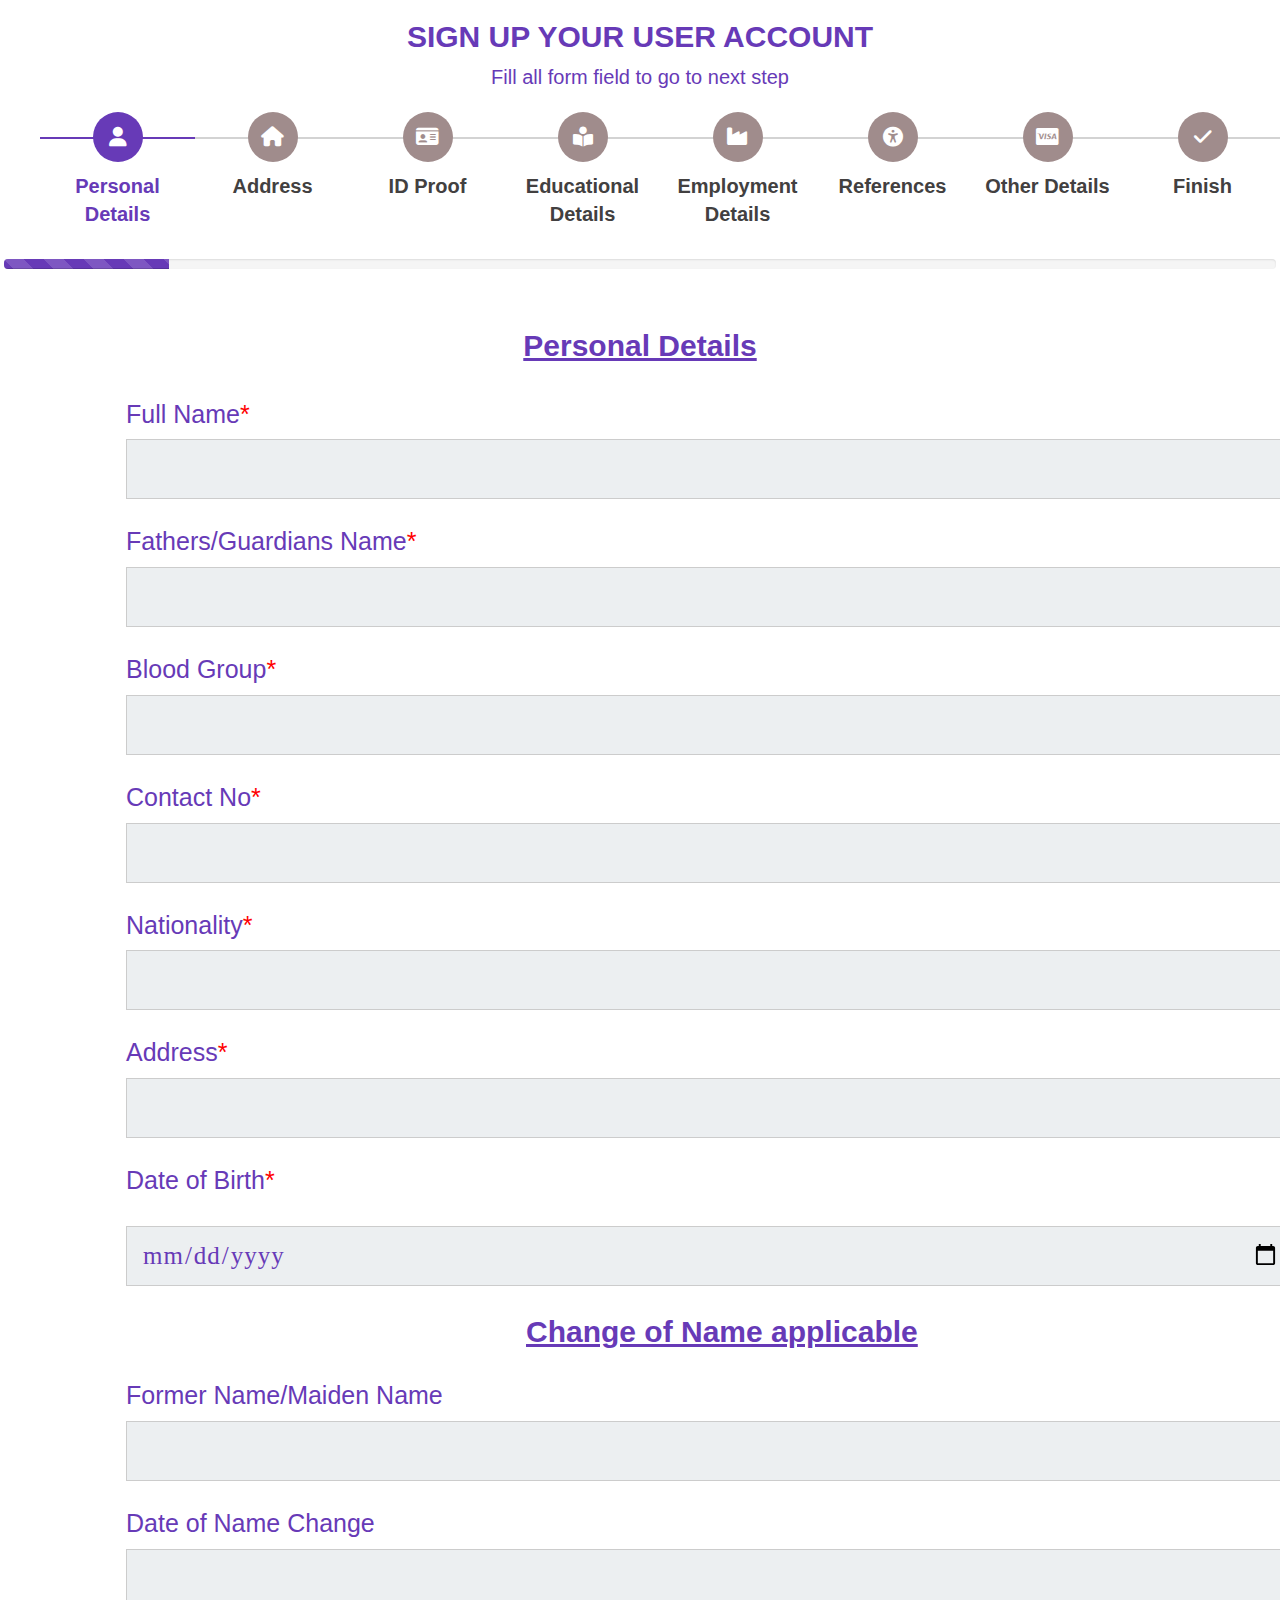
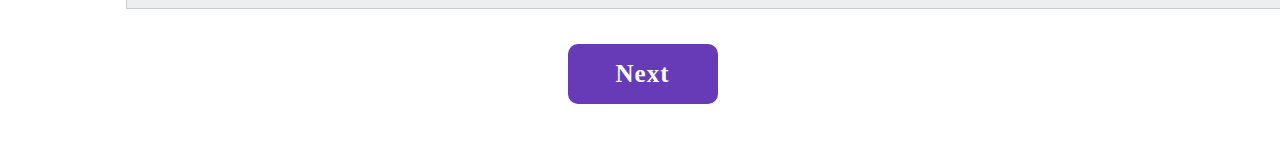
==== commit 13bef755: "Rashmi" ====
--- a/form.html
+++ b/form.html
@@ -16,7 +16,7 @@
         color="#111">
 
 
-    <title>Flucent Technologies -BGV</title>
+    <title>Background Verification</title>
 
     <link href="https://cdn.jsdelivr.net/npm/bootstrap@5.0.2/dist/css/bootstrap.min.css" rel="stylesheet"
         integrity="sha384-EVSTQN3/azprG1Anm3QDgpJLIm9Nao0Yz1ztcQTwFspd3yD65VohhpuuCOmLASjC" crossorigin="anonymous">
@@ -117,33 +117,33 @@
                                     <div class="container">
                                         <div class="row">
                                             <div class="col-sm">
-                                                <label class="fieldlabels"> Full Name*</label>
-                                                <input type="Name">
-                                            </div>
-                                            <div class="col-sm">
-                                                <label class="fieldlabels">Fathers/Guardians Name*</label>
+                                                <label class="fieldlabels">Full Name<span class="astric">*</span></label>
+                                                <input type="Name">
+                                            </div>
+                                            <div class="col-sm">
+                                                <label class="fieldlabels">Fathers/Guardians Name<span class="astric">*</span></label>
                                                 <input type="text" name="Fathers/Guardians Name">
                                             </div>
                                             <div class="col-sm">
-                                                <label class="fieldlabels">Blood Group*</label>
-                                                <input type="text">
-                                            </div>
-                                        </div>
-                                    </div>
-
-                                    <div class="container">
-                                        <div class="row">
-                                            <div class="col-sm">
-                                                <label class="fieldlabels">Contact No</label>
-                                                <input type="text">
-                                            </div>
-
-                                            <div class="col-sm">
-                                                <label class="fieldlabels">Nationality</label>
-                                                <input type="text">
-                                            </div>
-                                            <div class="col-sm">
-                                                <label class="fieldlabels">Address</label>
+                                                <label class="fieldlabels">Blood Group<span class="astric">*</span></label>
+                                                <input type="text">
+                                            </div>
+                                        </div>
+                                    </div>
+
+                                    <div class="container">
+                                        <div class="row">
+                                            <div class="col-sm">
+                                                <label class="fieldlabels">Contact No<span class="astric">*</span></label>
+                                                <input type="text">
+                                            </div>
+
+                                            <div class="col-sm">
+                                                <label class="fieldlabels">Nationality<span class="astric">*</span></label>
+                                                <input type="text">
+                                            </div>
+                                            <div class="col-sm">
+                                                <label class="fieldlabels">Address<span class="astric">*</span></label>
                                                 <input type="text">
                                             </div>
                                         </div>
@@ -155,7 +155,7 @@
                                         <div class="row">
 
                                             <div>
-                                                <label class="fieldlabels">Date of Birth</label><br><br>
+                                                <label class="fieldlabels">Date of Birth<span class="astric">*</span></label><br><br>
                                                 <input type="date" id="dob" min="23-12-2001">
                                             </div>
 
@@ -193,19 +193,20 @@
                                     <div class="container">
                                         <div class="row">
                                             <div class="col-sm">
-                                                <label class="fieldlabels">Current Address</label>
+                                                <label class="fieldlabels">Current Address<span class="astric">*</span></label>
                                                 <input type="Name" name="Name">
                                             </div>
                                             <div class="col-sm">
-                                                <label class="fieldlabels">City*</label>
-                                                <input type="text">
-                                            </div>
-
-
-                                            <div class="col-sm">
-                                                <label class="fieldlabels">State*</label>
+                                                <label class="fieldlabels">Landlord Adress</label>
+                                                <input type="text">
+                                            </div>
+
+
+                                            <div class="col-sm">
+                                                <label class="fieldlabels">State<span class="astric">*</span></label>
                                                 <br>
                                                 <select name="State" id="State">
+                                                    <option enable="">Select as</option>
 
                                                     <option value="">Delhi</option>
                                                     <option value="">Haryana</option>
@@ -221,17 +222,8 @@
                                     <div class="container">
                                         <div class="row">
                                             <div class="col-sm">
-
-                                                <label class="fieldlabels">PinCode*</label>
-
-                                                <select name="PinCode" id="pinCode">
-
-                                                    <option value="">121001</option>
-                                                    <option value="">121002</option>
-                                                    <option value="">121003</option>
-                                                    <option value="">121004</option>
-                                                    <option value="">121005</option>
-                                                </select>
+                                                <label class="fieldlabels">City<span class="astric">*</span></label>
+                                                <input type="text">
                                             </div>
 
 
@@ -258,29 +250,30 @@
                                     <div class="container">
                                         <div class="row">
                                             <div class="col-sm">
-                                                <label class="fieldlabels">Current Address*</label>
+                                                <label class="fieldlabels">Current Address<span class="astric">*</span></label>
                                                 <input type="Name" name="Name">
                                             </div>
                                             <div class="col-sm">
-                                                <label class="fieldlabels">Landlord Address*</label>
-                                                <input type="text">
-                                            </div>
-                                            <div class="col-sm">
-                                                <label class="fieldlabels">City*</label>
-                                                <input type="text">
-                                            </div>
-
-
-
-                                        </div>
-                                    </div>
-
-                                    <div class="container">
-                                        <div class="row">
-                                            <div class="col-sm">
-                                                <label class="fieldlabels">State*</label>
+                                                <label class="fieldlabels">Landlord Address</label>
+                                                <input type="text">
+                                            </div>
+                                            <div class="col-sm">
+                                                <label class="fieldlabels">City<span class="astric">*</span></label>
+                                                <input type="text">
+                                            </div>
+
+
+
+                                        </div>
+                                    </div>
+
+                                    <div class="container">
+                                        <div class="row">
+                                            <div class="col-sm">
+                                                <label class="fieldlabels">State<span class="astric">*</span></label>
                                                 <br>
                                                 <select name="State" id="State">
+                                                    <option enable="">Select as</option>
 
                                                     <option value="">Delhi</option>
                                                     <option value="">Haryana</option>
@@ -299,7 +292,7 @@
                                             </div>
 
                                             <div class="col-sm">
-                                                <label class="fieldlabels">Phone No</label>
+                                                <label class="fieldlabels">Landlord Phone No</label>
                                                 <input type="text">
                                             </div>
 
@@ -317,10 +310,7 @@
                             <!-- field set 3 -->
 
                             <fieldset>
-
-
-
-                                <!--Aadhar Card-->
+                              <!--Aadhar Card-->
                                 <div class="form-card">
                                     <div class="row">
                                         <div class="col-7 mx-auto">
@@ -331,17 +321,17 @@
                                     <div class="container">
                                         <div class="row">
                                             <div class="col-sm">
-                                                <label class="fieldlabels">Aadhar Number*</label>
-                                                <input type="text">
-                                            </div>
-
-
-                                            <div class="col-sm">
-                                                <label class="fieldlabels">Name as per Document*</label>
+                                                <label class="fieldlabels">Aadhar Number<span class="astric">*</span></label>
+                                                <input type="text">
+                                            </div>
+
+
+                                            <div class="col-sm">
+                                                <label class="fieldlabels">Name as per Document<span class="astric">*</span></label>
                                                 <input type="text" name="Fathers/Guardians Name">
                                             </div>
                                             <div class="col-sm">
-                                                <label for="myfile">Document*</label>
+                                                <label for="myfile">Document<span class="astric">*</span></label>
                                                 <input type="file" id="myfile" name="myfile" multiple>
                                             </div>
 
@@ -363,15 +353,15 @@
                                     <div class="container">
                                         <div class="row">
                                             <div class="col-sm">
-                                                <label class="fieldlabels">Pan Card Number*</label>
-                                                <input type="Name">
-                                            </div>
-                                            <div class="col-sm">
-                                                <label class="fieldlabels">Name as per Document*</label>
+                                                <label class="fieldlabels">Pan Card Number<span class="astric">*</span></label>
+                                                <input type="Name">
+                                            </div>
+                                            <div class="col-sm">
+                                                <label class="fieldlabels">Name as per Document<span class="astric">*</span></label>
                                                 <input type="text" name="Fathers/Guardians Name">
                                             </div>
                                             <div class="col-sm">
-                                                <label for="myfile">Document*</label>
+                                                <label for="myfile">Document<span class="astric">*</span></label>
                                                 <input type="file" id="myfile" name="myfile" multiple>
                                             </div>
 
@@ -392,35 +382,35 @@
                                     <div class="container">
                                         <div class="row">
                                             <div class="col-sm">
-                                                <label class="fieldlabels">DL Number*</label>
-                                                <input type="Name">
-                                            </div>
-                                            <div class="col-sm">
-                                                <label class="fieldlabels">Name as per Document*</label>
-                                                <input type="text">
-                                            </div>
-
-                                            <div class="col-sm">
-                                                <label class="fieldlabels">Place of Issue*</label>
-                                                <input type="text">
-                                            </div>
-                                        </div>
-                                    </div>
-                                    <div class="container">
-                                        <div class="row">
-                                            <div class="col-sm">
-
-                                                <label class="fieldlabels">Date of Issue*</label>
-                                                <input type="text">
-                                            </div>
-
-                                            <div class="col-sm">
-                                                <label class="fieldlabels"> Expiry Date*</label>
-                                                <input type="text">
-                                            </div>
-
-                                            <div class="col-sm">
-                                                <label for="myfile">Document*</label>
+                                                <label class="fieldlabels">DL Number</label>
+                                                <input type="Name">
+                                            </div>
+                                            <div class="col-sm">
+                                                <label class="fieldlabels">Name as per Document</label>
+                                                <input type="text">
+                                            </div>
+
+                                            <div class="col-sm">
+                                                <label class="fieldlabels">Place of Issue</label>
+                                                <input type="text">
+                                            </div>
+                                        </div>
+                                    </div>
+                                    <div class="container">
+                                        <div class="row">
+                                            <div class="col-sm">
+
+                                                <label class="fieldlabels">Date of Issue</label>
+                                                <input type="text">
+                                            </div>
+
+                                            <div class="col-sm">
+                                                <label class="fieldlabels"> Expiry Date</label>
+                                                <input type="text">
+                                            </div>
+
+                                            <div class="col-sm">
+                                                <label for="myfile">Document</label>
                                                 <input type="file" id="myfile" name="myfile" multiple>
                                             </div>
                                         </div>
@@ -441,37 +431,37 @@
                                         <div class="row">
                                             <div class="col-sm">
 
-                                                <label class="fieldlabels">Passport Number*</label>
-                                                <input type="Name">
-                                            </div>
-
-                                            <div class="col-sm">
-                                                <label class="fieldlabels">Name as per Document*</label>
-                                                <input type="text">
-                                            </div>
-
-                                            <div class="col-sm">
-                                                <label class="fieldlabels">Date of Issue*</label>
-                                                <input type="text">
-
-                                            </div>
-                                        </div>
-                                    </div>
-
-                                    <div class="container">
-                                        <div class="row">
-                                            <div class="col-sm">
-
-                                                <label class="fieldlabels">Place of Issue*</label>
-                                                <input type="text">
-                                            </div>
-                                            <div class="col-sm">
-                                                <label class="fieldlabels"> Expiry Date*</label>
-                                                <input type="text">
-                                            </div>
-
-                                            <div class="col-sm">
-                                                <label for="myfile">Document*</label>
+                                                <label class="fieldlabels">Passport Number</label>
+                                                <input type="Name">
+                                            </div>
+
+                                            <div class="col-sm">
+                                                <label class="fieldlabels">Name as per Document</label>
+                                                <input type="text">
+                                            </div>
+
+                                            <div class="col-sm">
+                                                <label class="fieldlabels">Date of Issue</label>
+                                                <input type="text">
+
+                                            </div>
+                                        </div>
+                                    </div>
+
+                                    <div class="container">
+                                        <div class="row">
+                                            <div class="col-sm">
+
+                                                <label class="fieldlabels">Place of Issue</label>
+                                                <input type="text">
+                                            </div>
+                                            <div class="col-sm">
+                                                <label class="fieldlabels"> Expiry Date</label>
+                                                <input type="text">
+                                            </div>
+
+                                            <div class="col-sm">
+                                                <label for="myfile">Document</label>
                                                 <input type="file" id="myfile" name="myfile" multiple>
                                             </div>
                                         </div>
@@ -508,56 +498,56 @@
 
                                     <div class="row">
                                         <div class="col-7 mx-auto">
-                                            <h2 class="fs-title">High School*</h2>
-                                        </div>
-
-                                    </div><br><br>
-
-                                    <div class="container">
-                                        <div class="row">
-
-                                            <div class="col-sm">
-                                                <label class="fieldlabels">School Name*</label>
-                                                <input type="text">
-                                            </div>
-                                            <div class="col-sm">
-                                                <label class="fieldlabels">Registration ID*</label>
-                                                <input type="text">
-                                            </div>
-                                            <div class="col-sm">
-
-                                                <label class="fieldlabels">BoardName*</label>
-                                                <input type="text">
-                                            </div>
-                                        </div>
-                                    </div>
-
-                                    <div class="container">
-                                        <div class="row">
-
-
-                                            <div class="col-sm">
-                                                <label class="fieldlabels">School Address*</label>
-                                                <input type="text">
-                                            </div>
-
-                                            <div class="col-sm">
-                                                <label class="fieldlabels">Year of Passing*</label>
-                                                <input type="text">
-                                            </div>
-                                            <div class="col-sm">
-
-                                                <label class="fieldlabels">Marks*</label>
-                                                <input type="text">
-                                            </div>
-                                        </div>
-                                    </div>
-
-                                    <div class="container">
-                                        <div class="row">
-
-                                            <div class="col-sm">
-                                                <label for="myfile">Document:</label>
+                                            <h2 class="fs-title">High School</h2>
+                                        </div>
+
+                                    </div><br><br>
+
+                                    <div class="container">
+                                        <div class="row">
+
+                                            <div class="col-sm">
+                                                <label class="fieldlabels">School Name<span class="astric">*</span></label>
+                                                <input type="text">
+                                            </div>
+                                            <div class="col-sm">
+                                                <label class="fieldlabels">Registration ID<span class="astric">*</span></label>
+                                                <input type="text">
+                                            </div>
+                                            <div class="col-sm">
+
+                                                <label class="fieldlabels">BoardName<span class="astric">*</span></label>
+                                                <input type="text">
+                                            </div>
+                                        </div>
+                                    </div>
+
+                                    <div class="container">
+                                        <div class="row">
+
+
+                                            <div class="col-sm">
+                                                <label class="fieldlabels">School Address<span class="astric">*</span></label>
+                                                <input type="text">
+                                            </div>
+
+                                            <div class="col-sm">
+                                                <label class="fieldlabels">Year of Passing<span class="astric">*</span></label>
+                                                <input type="text">
+                                            </div>
+                                            <div class="col-sm">
+
+                                                <label class="fieldlabels">Marks<span class="astric">*</span></label>
+                                                <input type="text">
+                                            </div>
+                                        </div>
+                                    </div>
+
+                                    <div class="container">
+                                        <div class="row">
+
+                                            <div class="col-sm">
+                                                <label for="myfile">Document<span class="astric">*</span></label>
                                                 <input type="file" id="myfile" name="myfile" multiple>
                                             </div>
 
@@ -567,59 +557,59 @@
                                     <!--Intermediate-->
                                     <div class="row">
                                         <div class="col-7 mx-auto">
-                                            <h2 class="fs-title">Intermediate*</h2>
-                                        </div>
-
-                                    </div><br><br>
-
-                                    <div class="container">
-                                        <div class="row">
-                                            <div class="col-sm">
-
-                                                <label class="fieldlabels">School Name*</label>
-                                                <input type="text">
-                                            </div>
-
-                                            <div class="col-sm">
-                                                <label class="fieldlabels">Registration ID*</label>
-                                                <input type="text">
-                                            </div>
-
-                                            <div class="col-sm">
-                                                <label class="fieldlabels">Board Name*</label>
-                                                <input type="text">
-                                            </div>
-                                        </div>
-                                    </div>
-
-                                    <div class="container">
-                                        <div class="row">
-                                            <div class="col-sm">
-
-                                                <label class="fieldlabels">School Address*</label>
-                                                <input type="text">
-                                            </div>
-
-                                            <div class="col-sm">
-                                                <label class="fieldlabels">Year of Passing*</label>
-                                                <input type="text">
-                                            </div>
-
-
-
-                                            <div class="col-sm">
-                                                <label class="fieldlabels">Marks*</label>
-                                                <input type="text">
-                                            </div>
-                                        </div>
-                                    </div>
-
-
-
-                                    <div class="container">
-                                        <div class="row">
-                                            <div class="col-sm">
-                                                <label for="myfile">Document:</label>
+                                            <h2 class="fs-title">Intermediate</h2>
+                                        </div>
+
+                                    </div><br><br>
+
+                                    <div class="container">
+                                        <div class="row">
+                                            <div class="col-sm">
+
+                                                <label class="fieldlabels">School Name<span class="astric">*</span></label>
+                                                <input type="text">
+                                            </div>
+
+                                            <div class="col-sm">
+                                                <label class="fieldlabels">Registration ID<span class="astric">*</span></label>
+                                                <input type="text">
+                                            </div>
+
+                                            <div class="col-sm">
+                                                <label class="fieldlabels">Board Name<span class="astric">*</span></label>
+                                                <input type="text">
+                                            </div>
+                                        </div>
+                                    </div>
+
+                                    <div class="container">
+                                        <div class="row">
+                                            <div class="col-sm">
+
+                                                <label class="fieldlabels">School Address<span class="astric">*</span></label>
+                                                <input type="text">
+                                            </div>
+
+                                            <div class="col-sm">
+                                                <label class="fieldlabels">Year of Passing<span class="astric">*</span></label>
+                                                <input type="text">
+                                            </div>
+
+
+
+                                            <div class="col-sm">
+                                                <label class="fieldlabels">Marks<span class="astric">*</span></label>
+                                                <input type="text">
+                                            </div>
+                                        </div>
+                                    </div>
+
+
+
+                                    <div class="container">
+                                        <div class="row">
+                                            <div class="col-sm">
+                                                <label for="myfile">Document<span class="astric">*</span></label>
                                                 <input type="file" id="myfile" name="myfile" multiple>
                                             </div>
 
@@ -631,57 +621,57 @@
                                     <!--Graduation-->
                                     <div class="row">
                                         <div class="col-7 mx-auto">
-                                            <h2 class="fs-title">Graduation*</h2>
-                                        </div>
-
-                                    </div><br><br>
-
-                                    <div class="container">
-                                        <div class="row">
-                                            <div class="col-sm">
-                                                <label class="fieldlabels">College Name*</label>
-                                                <input type="text">
-                                            </div>
-
-                                            <div class="col-sm">
-                                                <label class="fieldlabels">College ID*</label>
-                                                <input type="text">
-                                            </div>
-
-                                            <div class="col-sm">
-                                                <label class="fieldlabels">College Address*</label>
-                                                <input type="text">
-                                            </div>
-                                        </div>
-                                    </div>
-
-
-
-
-                                    <div class="container">
-                                        <div class="row">
-                                            <div class="col-sm">
-                                                <label class="fieldlabels">Year of Passing*</label>
-                                                <input type="text">
-                                            </div>
-                                            <div class="col-sm">
-                                                <label class="fieldlabels">University Name*</label>
-                                                <input type="text">
-                                            </div>
-                                            <div class="col-sm">
-                                                <label class="fieldlabels">Student E-mail ID*</label>
-                                                <input type="text">
-                                            </div>
-                                        </div>
-
-                                    </div>
-
-
-
-                                    <div class="container">
-                                        <div class="row">
-                                            <div class="col-sm">
-                                                <label for="myfile">Degree/Marksheet*</label>
+                                            <h2 class="fs-title">Graduation</h2>
+                                        </div>
+
+                                    </div><br><br>
+
+                                    <div class="container">
+                                        <div class="row">
+                                            <div class="col-sm">
+                                                <label class="fieldlabels">College Name</label>
+                                                <input type="text">
+                                            </div>
+
+                                            <div class="col-sm">
+                                                <label class="fieldlabels">College ID</label>
+                                                <input type="text">
+                                            </div>
+
+                                            <div class="col-sm">
+                                                <label class="fieldlabels">College Address</label>
+                                                <input type="text">
+                                            </div>
+                                        </div>
+                                    </div>
+
+
+
+
+                                    <div class="container">
+                                        <div class="row">
+                                            <div class="col-sm">
+                                                <label class="fieldlabels">Year of Passing</label>
+                                                <input type="text">
+                                            </div>
+                                            <div class="col-sm">
+                                                <label class="fieldlabels">University Name</label>
+                                                <input type="text">
+                                            </div>
+                                            <div class="col-sm">
+                                                <label class="fieldlabels">Student E-mail ID</label>
+                                                <input type="text">
+                                            </div>
+                                        </div>
+
+                                    </div>
+
+
+
+                                    <div class="container">
+                                        <div class="row">
+                                            <div class="col-sm">
+                                                <label for="myfile">Degree/Marksheet</label>
                                                 <input type="file" id="myfile" name="myfile" multiple>
                                             </div>
                                         </div>
@@ -695,7 +685,7 @@
                                     <!--post Graduation-->
                                     <div class="row">
                                         <div class="col-7 mx-auto">
-                                            <h2 class="fs-title">Post Graduation*</h2>
+                                            <h2 class="fs-title">Post Graduation</h2>
                                         </div>
 
                                     </div><br><br>
@@ -725,27 +715,27 @@
                                     <div class="container">
                                         <div class="row">
                                             <div class="col-sm">
-                                                <label class="fieldlabels">Year of Passing*</label>
-                                                <input type="text">
-                                            </div>
-                                            <div class="col-sm">
-                                                <label class="fieldlabels">University Name*</label>
-                                                <input type="text">
-                                            </div>
-                                            <div class="col-sm">
-                                                <label class="fieldlabels">Student E-mail ID*</label>
-                                                <input type="text">
-                                            </div>
-                                        </div>
-
-                                    </div>
-
-
-
-                                    <div class="container">
-                                        <div class="row">
-                                            <div class="col-sm">
-                                                <label for="myfile">Degree/Marksheet*</label>
+                                                <label class="fieldlabels">Year of Passing</label>
+                                                <input type="text">
+                                            </div>
+                                            <div class="col-sm">
+                                                <label class="fieldlabels">University Name</label>
+                                                <input type="text">
+                                            </div>
+                                            <div class="col-sm">
+                                                <label class="fieldlabels">Student E-mail ID</label>
+                                                <input type="text">
+                                            </div>
+                                        </div>
+
+                                    </div>
+
+
+
+                                    <div class="container">
+                                        <div class="row">
+                                            <div class="col-sm">
+                                                <label for="myfile">Degree/Marksheet</label>
                                                 <input type="file" id="myfile" name="myfile" multiple>
                                             </div>
                                         </div>
@@ -756,57 +746,57 @@
 
                                     <div class="row">
                                         <div class="col-7 mx-auto">
-                                            <h2 class="fs-title">Other Details*</h2>
-                                        </div>
-
-                                    </div><br><br>
-
-                                    <div class="container">
-                                        <div class="row">
-                                            <div class="col-sm">
-                                                <label class="fieldlabels">College Name*</label>
-                                                <input type="text">
-                                            </div>
-
-                                            <div class="col-sm">
-                                                <label class="fieldlabels">College ID*</label>
-                                                <input type="text">
-                                            </div>
-
-                                            <div class="col-sm">
-                                                <label class="fieldlabels">College Address*</label>
-                                                <input type="text">
-                                            </div>
-                                        </div>
-                                    </div>
-
-
-
-
-                                    <div class="container">
-                                        <div class="row">
-                                            <div class="col-sm">
-                                                <label class="fieldlabels">Year of Passing*</label>
-                                                <input type="text">
-                                            </div>
-                                            <div class="col-sm">
-                                                <label class="fieldlabels">University Name*</label>
-                                                <input type="text">
-                                            </div>
-                                            <div class="col-sm">
-                                                <label class="fieldlabels">Student E-mail ID*</label>
-                                                <input type="text">
-                                            </div>
-                                        </div>
-
-                                    </div>
-
-
-
-                                    <div class="container">
-                                        <div class="row">
-                                            <div class="col-sm">
-                                                <label for="myfile">Degree/Marksheet*</label>
+                                            <h2 class="fs-title">Other Details</h2>
+                                        </div>
+
+                                    </div><br><br>
+
+                                    <div class="container">
+                                        <div class="row">
+                                            <div class="col-sm">
+                                                <label class="fieldlabels">College Name</label>
+                                                <input type="text">
+                                            </div>
+
+                                            <div class="col-sm">
+                                                <label class="fieldlabels">College ID</label>
+                                                <input type="text">
+                                            </div>
+
+                                            <div class="col-sm">
+                                                <label class="fieldlabels">College Address</label>
+                                                <input type="text">
+                                            </div>
+                                        </div>
+                                    </div>
+
+
+
+
+                                    <div class="container">
+                                        <div class="row">
+                                            <div class="col-sm">
+                                                <label class="fieldlabels">Year of Passing</label>
+                                                <input type="text">
+                                            </div>
+                                            <div class="col-sm">
+                                                <label class="fieldlabels">University Name</label>
+                                                <input type="text">
+                                            </div>
+                                            <div class="col-sm">
+                                                <label class="fieldlabels">Student E-mail ID</label>
+                                                <input type="text">
+                                            </div>
+                                        </div>
+
+                                    </div>
+
+
+
+                                    <div class="container">
+                                        <div class="row">
+                                            <div class="col-sm">
+                                                <label for="myfile">Degree/Marksheet</label>
                                                 <input type="file" id="myfile" name="myfile" multiple>
                                             </div>
                                         </div>
@@ -839,18 +829,18 @@
                                     <div class="row">
                                         <div class="col-7 mx-auto">
                                             <h2 class="fs-title">(Emp-1)Current Employment</h2>
-                                            <h2 class="fs-title">Permanent Employment*</h2>
-                                        </div>
-
-                                    </div><br><br>
-
-
-
-
-                                    <div class="container">
-                                        <div class="row">
-                                            <div class="col-sm">
-                                                <label class="fieldlabels">Name Of Company*</label>
+                                            <h2 class="fs-title">Permanent Employment</h2>
+                                        </div>
+
+                                    </div><br><br>
+
+
+
+
+                                    <div class="container">
+                                        <div class="row">
+                                            <div class="col-sm">
+                                                <label class="fieldlabels">Name Of Company</label>
                                                 <input type="text">
                                             </div>
 
@@ -864,96 +854,96 @@
 
                                             <div class="col-sm">
                                                 <label class="fieldlabels">Company Address(Where are you
-                                                    employed)*</label>
-                                                <input type="text">
-                                            </div>
-                                        </div>
-                                    </div>
-
-
-                                    <div class="container">
-                                        <div class="row">
-                                            <div class="col-sm">
-                                                <label class="fieldlabels">Door No/Street*</label>
-                                                <input type="text">
-                                            </div>
-
-
-                                            <div class="col-sm">
-                                                <label class="fieldlabels">City*</label>
-                                                <input type="text">
-                                            </div>
-
-                                            <div class="col-sm">
-                                                <label class="fieldlabels">Pin*</label>
-                                                <input type="text">
-                                            </div>
-                                        </div>
-                                    </div>
-
-
-                                    <div class="container">
-                                        <div class="row">
-                                            <div class="col-sm">
-                                                <label class="fieldlabels">State*</label>
-                                                <input type="text">
-                                            </div>
-
-                                            <div class="col-sm">
-                                                <label class="fieldlabels">Period of Employment*</label>
-                                                <input type="text">
-                                            </div>
-
-                                            <div class="col-sm">
-                                                <label class="fieldlabels">Employee Code*</label>
-                                                <input type="text">
-                                            </div>
-                                        </div>
-                                    </div>
-
-                                    <div class="container">
-                                        <div class="row">
-                                            <div class="col-sm">
-                                                <label class="fieldlabels">Designation*</label>
-                                                <input type="text">
-                                            </div>
-
-                                            <div class="col-sm">
-                                                <label class="fieldlabels">Remueration*</label>
-                                                <input type="text">
-                                            </div>
-
-                                            <div class="col-sm">
-                                                <label class="fieldlabels">Department*</label>
-                                                <input type="text">
-                                            </div>
-                                        </div>
-                                    </div>
-
-
-                                    <div class="container">
-                                        <div class="row">
-                                            <div class="col-sm">
-                                                <label class="fieldlabels">Reported to*</label>
-                                                <input type="text">
-                                            </div>
-
-                                            <div class="col-sm">
-                                                <label class="fieldlabels">Supervisor Designation*</label>
-                                                <input type="text">
-                                            </div>
-
-                                            <div class="col-sm">
-                                                <label class="fieldlabels">E-mail id*</label>
-                                                <input type="text">
-                                            </div>
-                                        </div>
-                                    </div>
-
-                                    <div class="container">
-                                        <div class="row">
-                                            <div class="col-sm">
-                                                <label class="fieldlabels">Reason For leaving*</label>
+                                                    employed)</label>
+                                                <input type="text">
+                                            </div>
+                                        </div>
+                                    </div>
+
+
+                                    <div class="container">
+                                        <div class="row">
+                                            <div class="col-sm">
+                                                <label class="fieldlabels">Door No/Street</label>
+                                                <input type="text">
+                                            </div>
+
+
+                                            <div class="col-sm">
+                                                <label class="fieldlabels">City</label>
+                                                <input type="text">
+                                            </div>
+
+                                            <div class="col-sm">
+                                                <label class="fieldlabels">Pin</label>
+                                                <input type="text">
+                                            </div>
+                                        </div>
+                                    </div>
+
+
+                                    <div class="container">
+                                        <div class="row">
+                                            <div class="col-sm">
+                                                <label class="fieldlabels">State</label>
+                                                <input type="text">
+                                            </div>
+
+                                            <div class="col-sm">
+                                                <label class="fieldlabels">Period of Employment</label>
+                                                <input type="text">
+                                            </div>
+
+                                            <div class="col-sm">
+                                                <label class="fieldlabels">Employee Code</label>
+                                                <input type="text">
+                                            </div>
+                                        </div>
+                                    </div>
+
+                                    <div class="container">
+                                        <div class="row">
+                                            <div class="col-sm">
+                                                <label class="fieldlabels">Designation</label>
+                                                <input type="text">
+                                            </div>
+
+                                            <div class="col-sm">
+                                                <label class="fieldlabels">Remueration</label>
+                                                <input type="text">
+                                            </div>
+
+                                            <div class="col-sm">
+                                                <label class="fieldlabels">Department</label>
+                                                <input type="text">
+                                            </div>
+                                        </div>
+                                    </div>
+
+
+                                    <div class="container">
+                                        <div class="row">
+                                            <div class="col-sm">
+                                                <label class="fieldlabels">Reported to</label>
+                                                <input type="text">
+                                            </div>
+
+                                            <div class="col-sm">
+                                                <label class="fieldlabels">Supervisor Designation</label>
+                                                <input type="text">
+                                            </div>
+
+                                            <div class="col-sm">
+                                                <label class="fieldlabels">E-mail id</label>
+                                                <input type="text">
+                                            </div>
+                                        </div>
+                                    </div>
+
+                                    <div class="container">
+                                        <div class="row">
+                                            <div class="col-sm">
+                                                <label class="fieldlabels">Reason For leaving</label>
                                                 <input type="text">
                                             </div>
                                         </div>
@@ -968,116 +958,116 @@
                                     <div class="row">
                                         <div class="col-7 mx-auto">
 
-                                            <h2 class="fs-title">Contractual Employment*</h2>
-                                        </div>
-
-                                    </div><br><br>
-
-
-
-                                    <div class="container">
-                                        <div class="row">
-                                            <div class="col-sm">
-                                                <label class="fieldlabels">Company Name*</label>
-                                                <input type="text">
-                                            </div>
-
-
-                                            <div class="col-sm">
-                                                <label class="fieldlabels">Company Address*</label>
-
-                                                <input type="text">
-                                            </div>
-
-                                            <div class="col-sm">
-                                                <label class="fieldlabels">Door No*</label>
-
-                                                <input type="text">
-                                            </div>
-                                        </div>
-                                    </div>
-
-
-
-
-
-                                    <div class="container">
-                                        <div class="row">
-                                            <div class="col-sm">
-                                                <label class="fieldlabels">Street*</label>
-                                                <input type="text">
-                                            </div>
-
-                                            <div class="col-sm">
-                                                <label class="fieldlabels">City*</label>
-                                                <input type="text">
-                                            </div>
-
-
-                                            <div class="col-sm">
-                                                <label class="fieldlabels">State*</label>
-                                                <input type="text">
-                                            </div>
-                                        </div>
-                                    </div>
-
-
-                                    <div class="container">
-                                        <div class="row">
-                                            <div class="col-sm">
-                                                <label class="fieldlabels">Pin*</label>
-                                                <input type="text">
-                                            </div>
-
-                                            <div class="col-sm">
-                                                <label class="fieldlabels">State*</label>
-                                                <input type="text">
-                                            </div>
-
-                                            <div class="col-sm">
-                                                <label class="fieldlabels">Company Contact Person*</label>
-                                                <input type="text">
-                                            </div>
-                                        </div>
-                                    </div>
-
-                                    <div class="container">
-                                        <div class="row">
-                                            <div class="col-sm">
-                                                <label class="fieldlabels">E-mail id*</label>
-                                                <input type="text">
-                                            </div>
-
-                                            <div class="col-sm">
-                                                <label class="fieldlabels">Designation*</label>
-                                                <input type="text">
-                                            </div>
-
-
-                                            <div class="col-sm">
-                                                <label class="fieldlabels">Phone No*</label>
-                                                <input type="text">
-                                            </div>
-                                        </div>
-                                    </div>
-
-
-
-
-                                    <div class="container">
-                                        <div class="row">
-                                            <div class="col-sm">
-                                                <label class="fieldlabels">State you reason for leaving?*</label>
-                                                <input type="text">
-                                            </div>
-
-                                            <div class="col-sm">
-                                                <label class="fieldlabels">Can a reference be taken now?*</label>
-                                                <input type="text">
-                                            </div>
-
-                                            <div class="col-sm">
-                                                <label class="fieldlabels">If No,when can it be taken?*</label>
+                                            <h2 class="fs-title">Contractual Employment</h2>
+                                        </div>
+
+                                    </div><br><br>
+
+
+
+                                    <div class="container">
+                                        <div class="row">
+                                            <div class="col-sm">
+                                                <label class="fieldlabels">Company Name</label>
+                                                <input type="text">
+                                            </div>
+
+
+                                            <div class="col-sm">
+                                                <label class="fieldlabels">Company Address</label>
+
+                                                <input type="text">
+                                            </div>
+
+                                            <div class="col-sm">
+                                                <label class="fieldlabels">Door No</label>
+
+                                                <input type="text">
+                                            </div>
+                                        </div>
+                                    </div>
+
+
+
+
+
+                                    <div class="container">
+                                        <div class="row">
+                                            <div class="col-sm">
+                                                <label class="fieldlabels">Street</label>
+                                                <input type="text">
+                                            </div>
+
+                                            <div class="col-sm">
+                                                <label class="fieldlabels">City</label>
+                                                <input type="text">
+                                            </div>
+
+
+                                            <div class="col-sm">
+                                                <label class="fieldlabels">State</label>
+                                                <input type="text">
+                                            </div>
+                                        </div>
+                                    </div>
+
+
+                                    <div class="container">
+                                        <div class="row">
+                                            <div class="col-sm">
+                                                <label class="fieldlabels">Pin</label>
+                                                <input type="text">
+                                            </div>
+
+                                            <div class="col-sm">
+                                                <label class="fieldlabels">State</label>
+                                                <input type="text">
+                                            </div>
+
+                                            <div class="col-sm">
+                                                <label class="fieldlabels">Company Contact Person</label>
+                                                <input type="text">
+                                            </div>
+                                        </div>
+                                    </div>
+
+                                    <div class="container">
+                                        <div class="row">
+                                            <div class="col-sm">
+                                                <label class="fieldlabels">E-mail ID</label>
+                                                <input type="text">
+                                            </div>
+
+                                            <div class="col-sm">
+                                                <label class="fieldlabels">Designation</label>
+                                                <input type="text">
+                                            </div>
+
+
+                                            <div class="col-sm">
+                                                <label class="fieldlabels">Phone No</label>
+                                                <input type="text">
+                                            </div>
+                                        </div>
+                                    </div>
+
+
+
+
+                                    <div class="container">
+                                        <div class="row">
+                                            <div class="col-sm">
+                                                <label class="fieldlabels">State you reason for leaving?</label>
+                                                <input type="text">
+                                            </div>
+
+                                            <div class="col-sm">
+                                                <label class="fieldlabels">Can a reference be taken now?</label>
+                                                <input type="text">
+                                            </div>
+
+                                            <div class="col-sm">
+                                                <label class="fieldlabels">If No,when can it be taken?</label>
                                                 <input type="text">
                                             </div>
                                         </div>
@@ -1086,18 +1076,18 @@
                                     <div class="row">
                                         <div class="col-7 mx-auto">
                                             <h2 class="fs-title">(Emp-2)Previous Employment</h2>
-                                            <h2 class="fs-title">Permanent Employment*</h2>
-                                        </div>
-
-                                    </div><br><br>
-
-
-
-
-                                    <div class="container">
-                                        <div class="row">
-                                            <div class="col-sm">
-                                                <label class="fieldlabels">Name Of Company*</label>
+                                            <h2 class="fs-title">Permanent Employment</h2>
+                                        </div>
+
+                                    </div><br><br>
+
+
+
+
+                                    <div class="container">
+                                        <div class="row">
+                                            <div class="col-sm">
+                                                <label class="fieldlabels">Name Of Company</label>
                                                 <input type="text">
                                             </div>
 
@@ -1111,98 +1101,98 @@
 
                                             <div class="col-sm">
                                                 <label class="fieldlabels">Company Address(Where are you
-                                                    employed)*</label>
-                                                <input type="text">
-                                            </div>
-                                        </div>
-                                    </div>
-
-                                    <div class="container">
-                                        <div class="row">
-                                            <div class="col-sm">
-
-                                                <label class="fieldlabels">Door No/Street*</label>
-                                                <input type="text">
-                                            </div>
-
-
-                                            <div class="col-sm">
-                                                <label class="fieldlabels">Street*</label>
-                                                <input type="text">
-                                            </div>
-
-                                            <div class="col-sm">
-                                                <label class="fieldlabels">City*</label>
-                                                <input type="text">
-                                            </div>
-                                        </div>
-                                    </div>
-
-
-                                    <div class="container">
-                                        <div class="row">
-                                            <div class="col-sm">
-                                                <label class="fieldlabels">State*</label>
-                                                <input type="text">
-                                            </div>
-
-                                            <div class="col-sm">
-                                                <label class="fieldlabels">Period of Employment*</label>
-                                                <input type="text">
-                                            </div>
-
-                                            <div class="col-sm">
-                                                <label class="fieldlabels">Employee Code*</label>
-                                                <input type="text">
-                                            </div>
-                                        </div>
-                                    </div>
-
-
-
-                                    <div class="container">
-                                        <div class="row">
-                                            <div class="col-sm">
-                                                <label class="fieldlabels">Designation*</label>
-                                                <input type="text">
-                                            </div>
-
-                                            <div class="col-sm">
-                                                <label class="fieldlabels">Remueration*</label>
-                                                <input type="text">
-                                            </div>
-
-                                            <div class="col-sm">
-                                                <label class="fieldlabels">Department*</label>
-                                                <input type="text">
-                                            </div>
-                                        </div>
-                                    </div>
-
-
-                                    <div class="container">
-                                        <div class="row">
-                                            <div class="col-sm">
-                                                <label class="fieldlabels">Reported to*</label>
-                                                <input type="text">
-                                            </div>
-
-                                            <div class="col-sm">
-                                                <label class="fieldlabels">Supervisor Designation*</label>
-                                                <input type="text">
-                                            </div>
-
-                                            <div class="col-sm">
-                                                <label class="fieldlabels">E-mail id*</label>
-                                                <input type="text">
-                                            </div>
-                                        </div>
-                                    </div>
-
-                                    <div class="container">
-                                        <div class="row">
-                                            <div class="col-sm">
-                                                <label class="fieldlabels">Reason For leaving*</label>
+                                                    employed)</label>
+                                                <input type="text">
+                                            </div>
+                                        </div>
+                                    </div>
+
+                                    <div class="container">
+                                        <div class="row">
+                                            <div class="col-sm">
+
+                                                <label class="fieldlabels">Door No/Street</label>
+                                                <input type="text">
+                                            </div>
+
+
+                                            <div class="col-sm">
+                                                <label class="fieldlabels">Street</label>
+                                                <input type="text">
+                                            </div>
+
+                                            <div class="col-sm">
+                                                <label class="fieldlabels">City</label>
+                                                <input type="text">
+                                            </div>
+                                        </div>
+                                    </div>
+
+
+                                    <div class="container">
+                                        <div class="row">
+                                            <div class="col-sm">
+                                                <label class="fieldlabels">State</label>
+                                                <input type="text">
+                                            </div>
+
+                                            <div class="col-sm">
+                                                <label class="fieldlabels">Period of Employment</label>
+                                                <input type="text">
+                                            </div>
+
+                                            <div class="col-sm">
+                                                <label class="fieldlabels">Employee Code</label>
+                                                <input type="text">
+                                            </div>
+                                        </div>
+                                    </div>
+
+
+
+                                    <div class="container">
+                                        <div class="row">
+                                            <div class="col-sm">
+                                                <label class="fieldlabels">Designation</label>
+                                                <input type="text">
+                                            </div>
+
+                                            <div class="col-sm">
+                                                <label class="fieldlabels">Remueration</label>
+                                                <input type="text">
+                                            </div>
+
+                                            <div class="col-sm">
+                                                <label class="fieldlabels">Department</label>
+                                                <input type="text">
+                                            </div>
+                                        </div>
+                                    </div>
+
+
+                                    <div class="container">
+                                        <div class="row">
+                                            <div class="col-sm">
+                                                <label class="fieldlabels">Reported to</label>
+                                                <input type="text">
+                                            </div>
+
+                                            <div class="col-sm">
+                                                <label class="fieldlabels">Supervisor Designation</label>
+                                                <input type="text">
+                                            </div>
+
+                                            <div class="col-sm">
+                                                <label class="fieldlabels">E-mail ID</label>
+                                                <input type="text">
+                                            </div>
+                                        </div>
+                                    </div>
+
+                                    <div class="container">
+                                        <div class="row">
+                                            <div class="col-sm">
+                                                <label class="fieldlabels">Reason For leaving</label>
                                                 <input type="text">
                                             </div>
                                         </div>
@@ -1215,90 +1205,90 @@
                                     <div class="row">
                                         <div class="col-7 mx-auto">
 
-                                            <h2 class="fs-title">Contractual Employment*</h2>
-                                        </div>
-
-                                    </div><br><br>
-
-
-                                    <div class="container">
-                                        <div class="row">
-                                            <div class="col-sm">
-                                                <label class="fieldlabels">Company Name*</label>
-                                                <input type="text">
-                                            </div>
-
-                                            <div class="col-sm">
-                                                <label class="fieldlabels">Company Address*</label>
-
-                                                <input type="text">
-                                            </div>
-
-                                            <div class="col-sm">
-                                                <label class="fieldlabels">Door No*</label>
-
-                                                <input type="text">
-                                            </div>
-                                        </div>
-                                    </div>
-
-
-
-
-                                    <div class="container">
-                                        <div class="row">
-                                            <div class="col-sm">
-                                                <label class="fieldlabels">Street*</label>
-                                                <input type="text">
-                                            </div>
-
-                                            <div class="col-sm">
-                                                <label class="fieldlabels">City*</label>
-                                                <input type="text">
-                                            </div>
-
-
-                                            <div class="col-sm">
-                                                <label class="fieldlabels">State*</label>
-                                                <input type="text">
-                                            </div>
-                                        </div>
-                                    </div>
-
-
-                                    <div class="container">
-                                        <div class="row">
-                                            <div class="col-sm">
-                                                <label class="fieldlabels">Pin*</label>
-                                                <input type="text">
-                                            </div>
-
-                                            <div class="col-sm">
-                                                <label class="fieldlabels">State*</label>
-                                                <input type="text">
-                                            </div>
-
-                                            <div class="col-sm">
-                                                <label class="fieldlabels">Company Contact Person*</label>
-                                                <input type="text">
-                                            </div>
-                                        </div>
-                                    </div>
-
-                                    <div class="container">
-                                        <div class="row">
-                                            <div class="col-sm">
-                                                <label class="fieldlabels">E-mail id*</label>
-                                                <input type="text">
-                                            </div>
-
-                                            <div class="col-sm">
-                                                <label class="fieldlabels">Designation*</label>
-                                                <input type="text">
-                                            </div>
-
-                                            <div class="col-sm">
-                                                <label class="fieldlabels">Phone No*</label>
+                                            <h2 class="fs-title">Contractual Employment</h2>
+                                        </div>
+
+                                    </div><br><br>
+
+
+                                    <div class="container">
+                                        <div class="row">
+                                            <div class="col-sm">
+                                                <label class="fieldlabels">Company Name</label>
+                                                <input type="text">
+                                            </div>
+
+                                            <div class="col-sm">
+                                                <label class="fieldlabels">Company Address</label>
+
+                                                <input type="text">
+                                            </div>
+
+                                            <div class="col-sm">
+                                                <label class="fieldlabels">Door No</label>
+
+                                                <input type="text">
+                                            </div>
+                                        </div>
+                                    </div>
+
+
+
+
+                                    <div class="container">
+                                        <div class="row">
+                                            <div class="col-sm">
+                                                <label class="fieldlabels">Street</label>
+                                                <input type="text">
+                                            </div>
+
+                                            <div class="col-sm">
+                                                <label class="fieldlabels">City</label>
+                                                <input type="text">
+                                            </div>
+
+
+                                            <div class="col-sm">
+                                                <label class="fieldlabels">State</label>
+                                                <input type="text">
+                                            </div>
+                                        </div>
+                                    </div>
+
+
+                                    <div class="container">
+                                        <div class="row">
+                                            <div class="col-sm">
+                                                <label class="fieldlabels">Pincode</label>
+                                                <input type="text">
+                                            </div>
+
+                                            <div class="col-sm">
+                                                <label class="fieldlabels">State</label>
+                                                <input type="text">
+                                            </div>
+
+                                            <div class="col-sm">
+                                                <label class="fieldlabels">Company Contact Person</label>
+                                                <input type="text">
+                                            </div>
+                                        </div>
+                                    </div>
+
+                                    <div class="container">
+                                        <div class="row">
+                                            <div class="col-sm">
+                                                <label class="fieldlabels">E-mail ID</label>
+                                                <input type="text">
+                                            </div>
+
+                                            <div class="col-sm">
+                                                <label class="fieldlabels">Designation</label>
+                                                <input type="text">
+                                            </div>
+
+                                            <div class="col-sm">
+                                                <label class="fieldlabels">Phone No</label>
                                                 <input type="text">
                                             </div>
                                         </div>
@@ -1326,32 +1316,32 @@
                                     <div class="container">
                                         <div class="row">
                                             <div class="col-sm">
-                                                <label class="fieldlabels">Name of institution*</label>
-                                                <input type="Name">
-                                            </div>
-
-                                            <div class="col-sm">
-                                                <label class="fieldlabels">Name of Reference*</label>
-                                                <input type="Name">
-                                            </div>
-
-                                            <div class="col-sm">
-                                                <label class="fieldlabels">Designation*</label>
-                                                <input type="Name">
-                                            </div>
-                                        </div>
-                                    </div>
-
-
-                                    <div class="container">
-                                        <div class="row">
-                                            <div class="col-sm">
-                                                <label class="fieldlabels">Mobile No*</label>
-                                                <input type="Name">
-                                            </div>
-
-                                            <div class="col-sm">
-                                                <label class="fieldlabels">E-mail ID*</label>
+                                                <label class="fieldlabels">Name of institution<span class="astric">*</span></label>
+                                                <input type="Name">
+                                            </div>
+
+                                            <div class="col-sm">
+                                                <label class="fieldlabels">Name of Reference<span class="astric">*</span></label>
+                                                <input type="Name">
+                                            </div>
+
+                                            <div class="col-sm">
+                                                <label class="fieldlabels">Designation<span class="astric">*</span></label>
+                                                <input type="Name">
+                                            </div>
+                                        </div>
+                                    </div>
+
+
+                                    <div class="container">
+                                        <div class="row">
+                                            <div class="col-sm">
+                                                <label class="fieldlabels">Mobile No<span class="astric">*</span></label>
+                                                <input type="Name">
+                                            </div>
+
+                                            <div class="col-sm">
+                                                <label class="fieldlabels">E-mail ID<span class="astric">*</span></label>
                                                 <input type="Name">
                                             </div>
                                         </div>
@@ -1362,127 +1352,127 @@
                                     <div class="row">
                                         <div class="col-7 mx-auto">
                                             <h2 class="fs-title">Professional References</h2>
-                                            <h2 class="fs-title">Reference-1*</h2>
-                                        </div>
-
-                                    </div><br><br>
-
-
-
-                                    <div class="container">
-                                        <div class="row">
-                                            <div class="col-sm">
-                                                <label class="fieldlabels">Name*</label>
-                                                <input type="Name">
-                                            </div>
-
-                                            <div class="col-sm">
-                                                <label class="fieldlabels">Company/Designation*</label>
-                                                <input type="Name">
-                                            </div>
-
-                                            <div class="col-sm">
-                                                <label class="fieldlabels">LandLine*</label>
-                                                <input type="Name">
-                                            </div>
-                                        </div>
-                                    </div>
-
-                                    <div class="container">
-                                        <div class="row">
-                                            <div class="col-sm">
-                                                <label class="fieldlabels">Mobile No*</label>
-                                                <input type="Name">
-                                            </div>
-
-                                            <div class="col-sm">
-                                                <label class="fieldlabels">E-mail ID*</label>
-                                                <input type="Name">
-                                            </div>
-                                        </div>
-                                    </div>
-
-
-
-                                    <div class="row">
-                                        <div class="col-7 mx-auto">
-
-                                            <h2 class="fs-title">Reference-2*</h2>
-                                        </div>
-
-                                    </div>
-
-                                    <div class="container">
-                                        <div class="row">
-                                            <div class="col-sm">
-                                                <label class="fieldlabels">Name*</label>
-                                                <input type="Name">
-                                            </div>
-
-
-                                            <div class="col-sm">
-                                                <label class="fieldlabels">Company/Designation*</label>
-                                                <input type="Name">
-                                            </div>
-
-                                            <div class="col-sm">
-                                                <label class="fieldlabels">LandLine*</label>
-                                                <input type="Name">
-                                            </div>
-                                        </div>
-                                    </div>
-
-
-                                    <div class="container">
-                                        <div class="row">
-                                            <div class="col-sm">
-                                                <label class="fieldlabels">Mobile No*</label>
-                                                <input type="Name">
-                                            </div>
-
-                                            <div class="col-sm">
-                                                <label class="fieldlabels">E-mail ID*</label>
-                                                <input type="Name">
-                                            </div>
-                                        </div>
-                                    </div>
-
-
-                                    <div class="row">
-                                        <div class="col-7 mx-auto">
-
-                                            <h2 class="fs-title">Reference-3*</h2>
-                                        </div>
-
-                                    </div>
-                                    <div class="container">
-                                        <div class="row">
-                                            <div class="col-sm">
-                                                <label class="fieldlabels">Name*</label>
-                                                <input type="Name">
-                                            </div>
-
-                                            <div class="col-sm">
-                                                <label class="fieldlabels">Company/Designation*</label>
-                                                <input type="Name">
-                                            </div>
-
-                                            <div class="col-sm">
-                                                <label class="fieldlabels">LandLine*</label>
-                                                <input type="Name">
-                                            </div>
-                                        </div>
-                                    </div>
-
-                                    <div class="container">
-                                        <div class="row">
-                                            <div class="col-sm">
-                                                <label class="fieldlabels">Mobile No*</label>
-                                                <input type="Name">
-                                            </div>
-
-                                            <div class="col-sm">
-                                                <label class="fieldlabels">E-mail ID*</label>
+                                            <h2 class="fs-title">Reference-1</h2>
+                                        </div>
+
+                                    </div><br><br>
+
+
+
+                                    <div class="container">
+                                        <div class="row">
+                                            <div class="col-sm">
+                                                <label class="fieldlabels">Name<span class="astric">*</span></label>
+                                                <input type="Name">
+                                            </div>
+
+                                            <div class="col-sm">
+                                                <label class="fieldlabels">Company/Designation<span class="astric">*</span></label>
+                                                <input type="Name">
+                                            </div>
+
+                                            <div class="col-sm">
+                                                <label class="fieldlabels">LandLine<span class="astric">*</span></label>
+                                                <input type="Name">
+                                            </div>
+                                        </div>
+                                    </div>
+
+                                    <div class="container">
+                                        <div class="row">
+                                            <div class="col-sm">
+                                                <label class="fieldlabels">Mobile No<span class="astric">*</span></label>
+                                                <input type="Name">
+                                            </div>
+
+                                            <div class="col-sm">
+                                                <label class="fieldlabels">E-mail ID<span class="astric">*</span></label>
+                                                <input type="Name">
+                                            </div>
+                                        </div>
+                                    </div>
+
+
+
+                                    <div class="row">
+                                        <div class="col-7 mx-auto">
+
+                                            <h2 class="fs-title">Reference-2</h2>
+                                        </div>
+
+                                    </div>
+
+                                    <div class="container">
+                                        <div class="row">
+                                            <div class="col-sm">
+                                                <label class="fieldlabels">Name<span class="astric">*</span></label>
+                                                <input type="Name">
+                                            </div>
+
+
+                                            <div class="col-sm">
+                                                <label class="fieldlabels">Company/Designation<span class="astric">*</span></label>
+                                                <input type="Name">
+                                            </div>
+
+                                            <div class="col-sm">
+                                                <label class="fieldlabels">LandLine<span class="astric">*</span></label>
+                                                <input type="Name">
+                                            </div>
+                                        </div>
+                                    </div>
+
+
+                                    <div class="container">
+                                        <div class="row">
+                                            <div class="col-sm">
+                                                <label class="fieldlabels">Mobile No<span class="astric">*</span></label>
+                                                <input type="Name">
+                                            </div>
+
+                                            <div class="col-sm">
+                                                <label class="fieldlabels">E-mail ID<span class="astric">*</span></label>
+                                                <input type="Name">
+                                            </div>
+                                        </div>
+                                    </div>
+
+
+                                    <div class="row">
+                                        <div class="col-7 mx-auto">
+
+                                            <h2 class="fs-title">Reference-3</h2>
+                                        </div>
+
+                                    </div>
+                                    <div class="container">
+                                        <div class="row">
+                                            <div class="col-sm">
+                                                <label class="fieldlabels">Name</label>
+                                                <input type="Name">
+                                            </div>
+
+                                            <div class="col-sm">
+                                                <label class="fieldlabels">Company/Designation</label>
+                                                <input type="Name">
+                                            </div>
+
+                                            <div class="col-sm">
+                                                <label class="fieldlabels">LandLine</label>
+                                                <input type="Name">
+                                            </div>
+                                        </div>
+                                    </div>
+
+                                    <div class="container">
+                                        <div class="row">
+                                            <div class="col-sm">
+                                                <label class="fieldlabels">Mobile No</label>
+                                                <input type="Name">
+                                            </div>
+
+                                            <div class="col-sm">
+                                                <label class="fieldlabels">E-mail ID</label>
                                                 <input type="Name">
                                             </div>
                                         </div>
@@ -1510,12 +1500,12 @@
                                         <div class="row">
                                             <div class="col-sm">
                                                 <label class="fieldlabels">Are you currently under service
-                                                    agreement/bond with your exiciting employment?Yes/No*</label>
+                                                    agreement/bond with your exiciting employment?Yes/No<span class="astric">*</span></label>
                                                 <input type="text">
                                             </div>
                                             <div class="col-sm">
                                                 <label class="fieldlabels">Have you ever been chargedor convicted for
-                                                    any criminal offense in india or abroad?Yes/No*</label>
+                                                    any criminal offense in india or abroad?Yes/No<span class="astric">*</span></label>
                                                 <input type="text">
                                             </div>
                                         </div>
--- a/css/form.css
+++ b/css/form.css
@@ -16,6 +16,10 @@
     text-align: center;
     position: relative;
     margin-top: 20px
+}
+
+.astric{
+    color: red;
 }
 
 #msform fieldset {
@@ -176,6 +180,7 @@
     float: left;
     position: relative;
     font-weight: 400;
+    color: rgb(66, 64, 64);
 
 }
 
@@ -248,7 +253,7 @@
     display: block;
     font-size: 20px;
     color: #ffffff;
-    background: lightgray;
+    background: #a08c8c;
     border-radius: 50%;
     margin: 0 auto 10px auto;
     padding: 2px
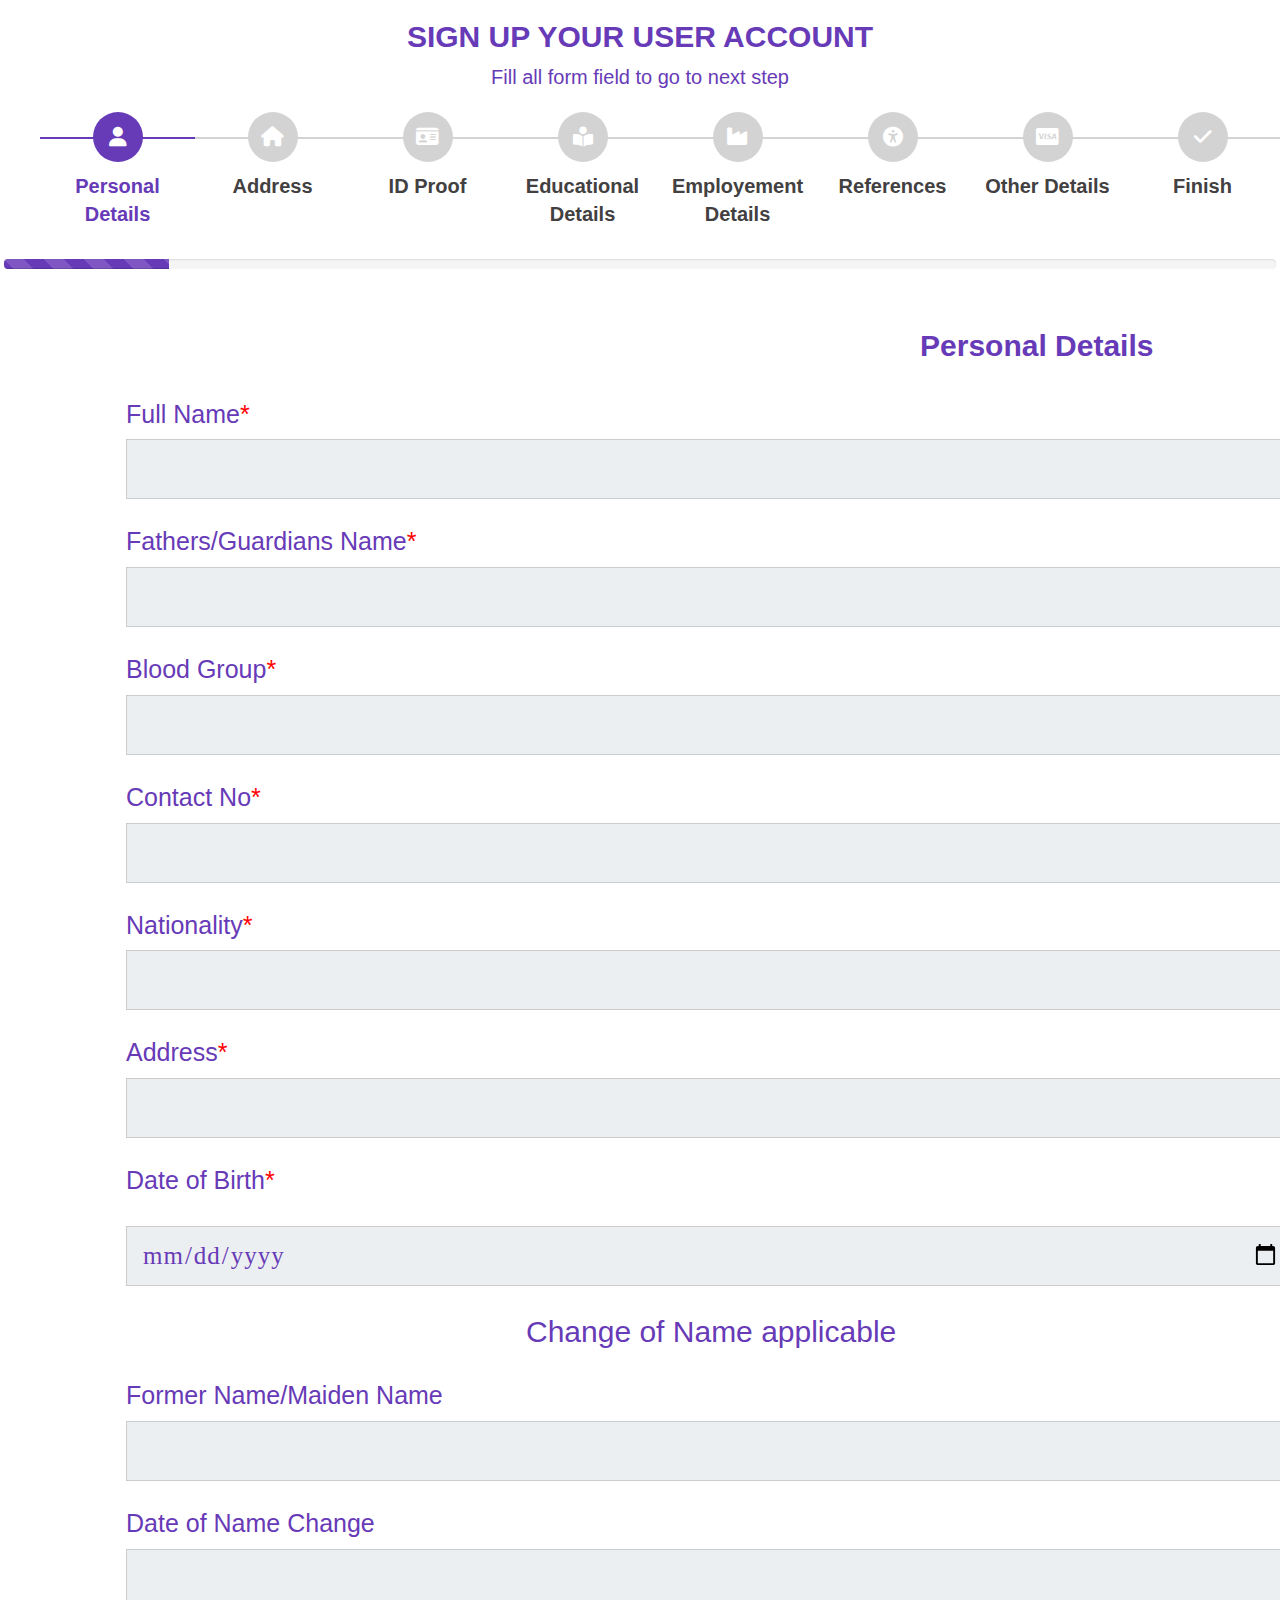
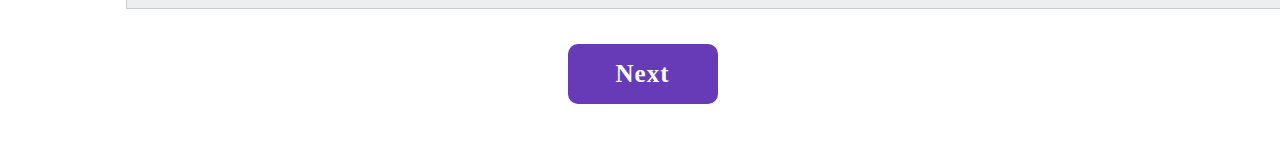
==== commit 47f586d6: "Merge branch 'main' into gaurav" ====
--- a/form.html
+++ b/form.html
@@ -3,6 +3,9 @@
 <head>
 
     <meta charset="UTF-8">
+
+    <meta content="width=device-width, initial-scale=1" name="viewport" />
+
 
     <link rel="apple-touch-icon" type="image/png"
         href="https://cpwebassets.codepen.io/assets/favicon/apple-touch-icon-5ae1a0698dcc2402e9712f7d01ed509a57814f994c660df9f7a952f3060705ee.png">
@@ -37,7 +40,6 @@
 
     <!--font Awesome -->
     <link rel="stylesheet" href="https://cdnjs.cloudflare.com/ajax/libs/font-awesome/6.2.1/css/all.min.css">
-
     <link rel="stylesheet" href="css/form.css">
 
     <!-- Script -->
@@ -71,7 +73,8 @@
                             <li id="address"><strong>Address</strong></li>
                             <li id="account"><strong>ID Proof</strong></li>
                             <li id="educational"><strong>Educational Details</strong></li>
-                            <li id="post"><strong> Employment Details</strong></li>
+                            <li id="post"><strong> Employement Details</strong></li>
+
 
                             <li id="miscellaneous"><strong>References</strong></li>
                             <li id="payment"><strong>Other Details</strong></li>
@@ -111,6 +114,7 @@
                                     <div class="row">
                                         <div class="col-7  mx-auto">
                                             <h2 class="fs-title">Personal Details</h2>
+
                                             <br>
                                         </div>
                                     </div>
@@ -126,19 +130,23 @@
                                             </div>
                                             <div class="col-sm">
                                                 <label class="fieldlabels">Blood Group<span class="astric">*</span></label>
-                                                <input type="text">
-                                            </div>
-                                        </div>
-                                    </div>
-
-                                    <div class="container">
-                                        <div class="row">
-                                            <div class="col-sm">
+
+                                                <input type="text">
+                                            </div>
+                                        </div>
+                                    </div>
+
+                                    <div class="container">
+                                        <div class="row">
+                                            <div class="col-sm">
+
                                                 <label class="fieldlabels">Contact No<span class="astric">*</span></label>
-                                                <input type="text">
-                                            </div>
-
-                                            <div class="col-sm">
+
+                                                <input type="text">
+                                            </div>
+
+                                            <div class="col-sm">
+
                                                 <label class="fieldlabels">Nationality<span class="astric">*</span></label>
                                                 <input type="text">
                                             </div>
@@ -150,9 +158,11 @@
                                     </div>
 
 
-                                    <div class="container">
-
-                                        <div class="row">
+
+                                    <div class="container">
+
+                                        <div class="row">
+
 
                                             <div>
                                                 <label class="fieldlabels">Date of Birth<span class="astric">*</span></label><br><br>
@@ -169,13 +179,13 @@
                                             </div>
                                         </div>
 
+
+
                                     </div>
                                 </div>
                                 <input type="button" name="next" class="next action-button" value="Next">
 
                             </fieldset>
-
-
 
 
 
@@ -299,6 +309,8 @@
 
                                         </div>
                                     </div>
+
+
                                 </div>
                                 <input type="button" name="previous" class="previous action-button-previous"
                                     value="Previous">
@@ -369,8 +381,6 @@
                                     </div>
                                 </div>
 
-
-
                                 <!--Driving Licence-->
                                 <div class="form-card">
                                     <div class="row">
@@ -466,6 +476,8 @@
                                             </div>
                                         </div>
                                     </div>
+
+
 
 
 
@@ -489,6 +501,7 @@
                             <fieldset>
                                 <div class="form-card">
                                     <div class="row">
+
                                         <div class="col-7 mx-auto">
                                             <h2 class="fs-title">Educational Details</h2>
                                         </div>
@@ -681,7 +694,6 @@
 
 
 
-
                                     <!--post Graduation-->
                                     <div class="row">
                                         <div class="col-7 mx-auto">
@@ -803,6 +815,8 @@
                                     </div>
 
                                 </div>
+
+
 
 
                                 <input type="button" name="previous" class="previous action-button-previous"
@@ -819,6 +833,7 @@
                             <fieldset>
                                 <div class="form-card">
                                     <div class="row">
+
                                         <div class="col-7 mx-auto">
                                             <h2 class="fs-title"> Employement Details</h2>
                                         </div>
@@ -991,6 +1006,8 @@
 
 
 
+
+
                                     <div class="container">
                                         <div class="row">
                                             <div class="col-sm">
@@ -1050,9 +1067,6 @@
                                             </div>
                                         </div>
                                     </div>
-
-
-
 
                                     <div class="container">
                                         <div class="row">
@@ -1080,6 +1094,8 @@
                                         </div>
 
                                     </div><br><br>
+
+
 
 
 
@@ -1295,6 +1311,7 @@
                                     </div>
 
 
+
                                 </div>
                                 <input type="button" name="previous" class="previous action-button-previous"
                                     value="Previous">
@@ -1307,6 +1324,7 @@
                             <fieldset>
                                 <div class="form-card">
                                     <div class="row">
+
                                         <div class="col-7 mx-auto">
                                             <h2 class="fs-title"> References</h2>
                                             <h2 class="fs-title">Personal References</h2>
@@ -1477,6 +1495,8 @@
                                             </div>
                                         </div>
                                     </div>
+
+
 
                                 </div>
                                 <input type="button" name="previous" class="previous action-button-previous"
@@ -1486,11 +1506,13 @@
                             </fieldset>
 
 
+
                             <!-- field set 7 -->
 
                             <fieldset>
                                 <div class="form-card">
                                     <div class="row">
+
                                         <div class="col-7 mx-auto">
                                             <h2 class="fs-title">Other Details</h2>
                                         </div>
@@ -1510,6 +1532,8 @@
                                             </div>
                                         </div>
                                     </div>
+
+
                                 </div>
                                 <input type="button" name="previous" class="previous action-button-previous"
                                     value="Previous">
--- a/css/form.css
+++ b/css/form.css
@@ -17,6 +17,8 @@
     position: relative;
     margin-top: 20px
 }
+
+
 
 .astric{
     color: red;
@@ -61,6 +63,7 @@
     background-color: #ECEFF1;
     font-size: 25px;
     letter-spacing: 1px
+
 }
 
 #msform input:focus,
@@ -117,6 +120,7 @@
     position: relative
 }
 
+
 label {
     font-size: 30px;
     color: #673AB7;
@@ -128,7 +132,8 @@
     margin-bottom: 15px;
     font-weight: bolder;
     text-align: center;
-   text-decoration: underline;
+
+    margin-left: 75%;
 }
 
 p {
@@ -161,6 +166,7 @@
     color: #673AB7;
     text-align: left;
     font-size: 25px;
+
 }
 
 #progressbar {
@@ -180,8 +186,10 @@
     float: left;
     position: relative;
     font-weight: 400;
+
     color: rgb(66, 64, 64);
 
+
 }
 
 #progressbar #account:before {
@@ -231,7 +239,9 @@
 #progressbar #payment:before {
     font-family: FontAwesome;
     content: "\f1f0";
-}
+
+}
+
 
 
 
@@ -253,7 +263,8 @@
     display: block;
     font-size: 20px;
     color: #ffffff;
-    background: #a08c8c;
+
+    background: lightgray;
     border-radius: 50%;
     margin: 0 auto 10px auto;
     padding: 2px
@@ -308,12 +319,12 @@
     height: 20%;
     text-decoration: underline;
 
+
 }
 
 .form {
-    font-weight:  bolder;
+    font-weight: 70;
     margin-left: 400px;
-    text-decoration: underline;
 }
 
 
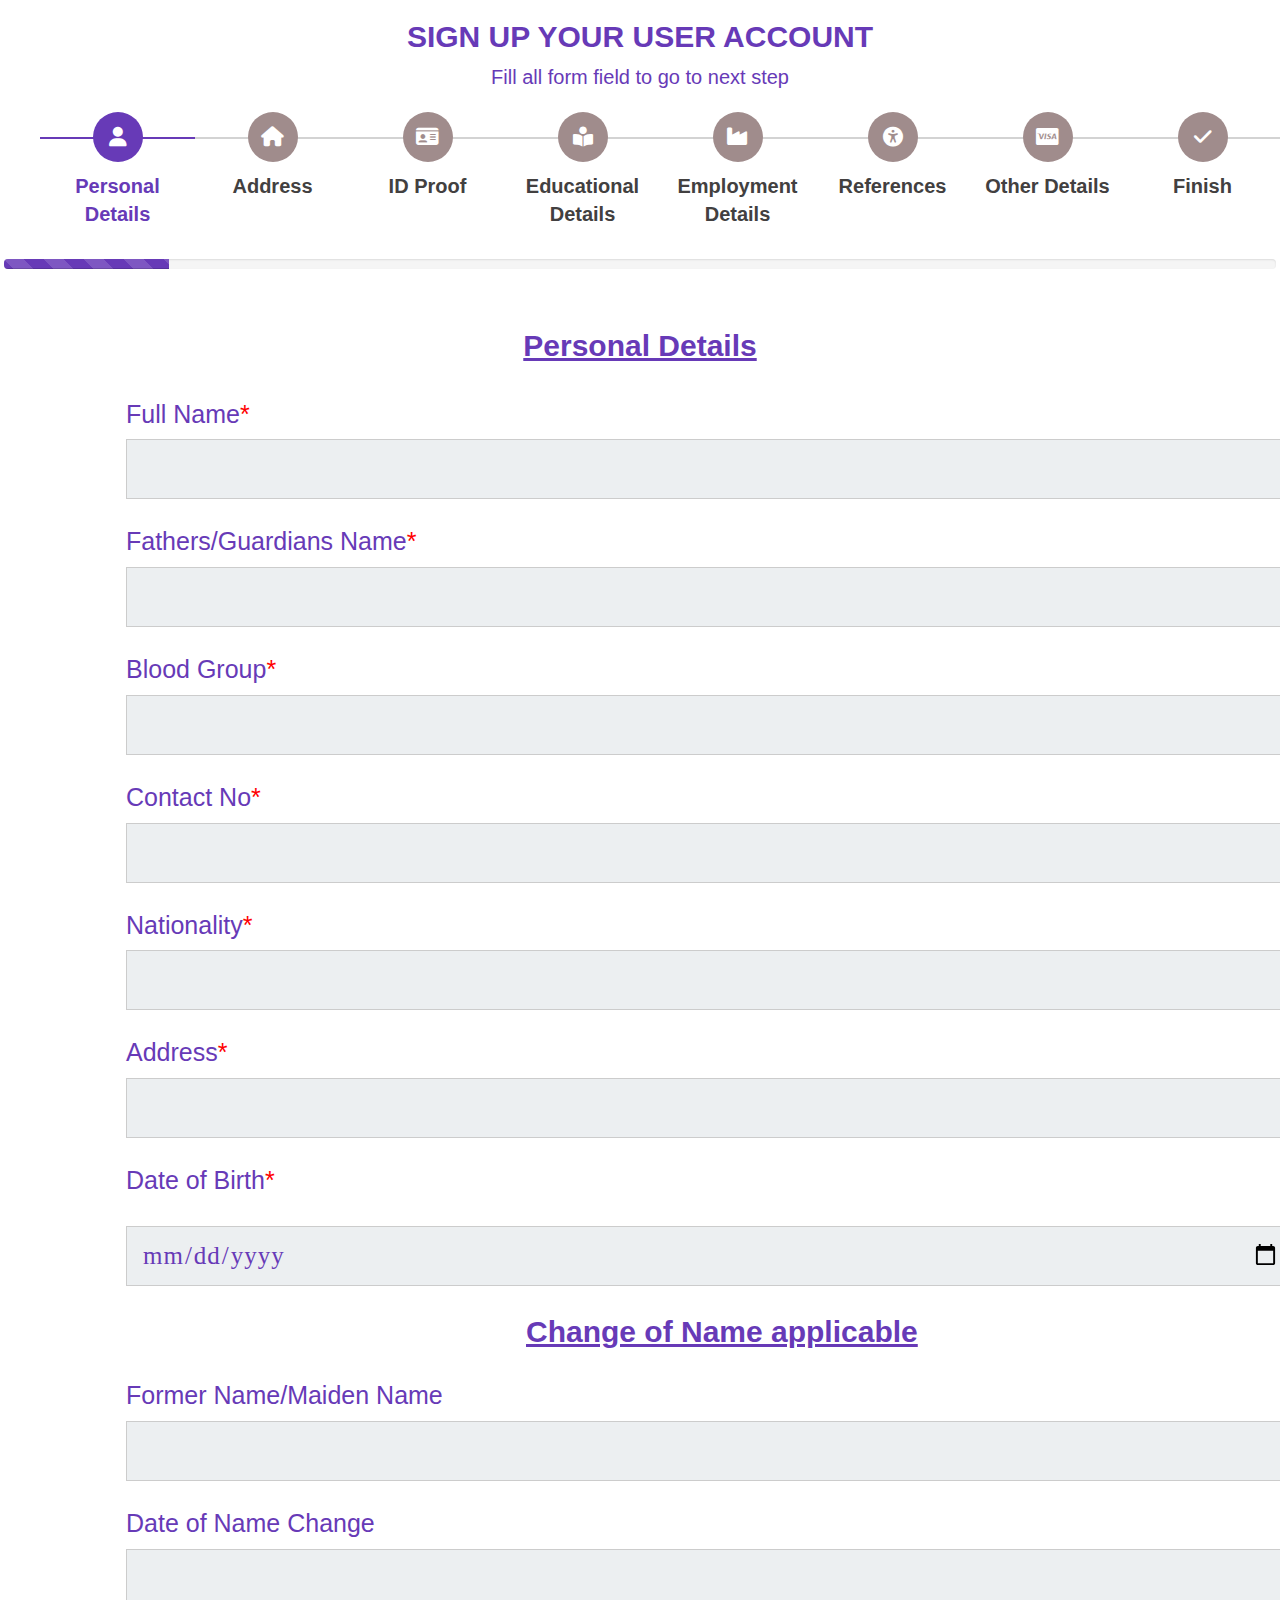
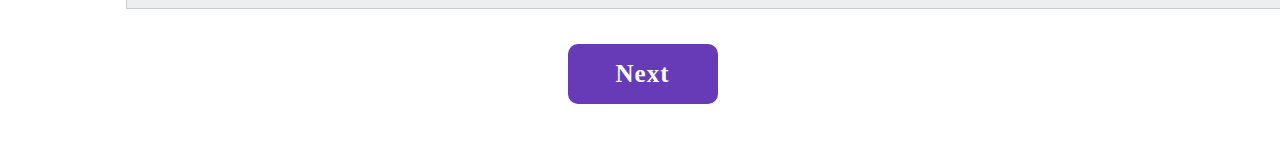
==== commit 29166f8c: "Merge branch 'reshmi' of https://github.com/RashmiVerm/bgv-1 into reshmi" ====
--- a/form.html
+++ b/form.html
@@ -3,9 +3,6 @@
 <head>
 
     <meta charset="UTF-8">
-
-    <meta content="width=device-width, initial-scale=1" name="viewport" />
-
 
     <link rel="apple-touch-icon" type="image/png"
         href="https://cpwebassets.codepen.io/assets/favicon/apple-touch-icon-5ae1a0698dcc2402e9712f7d01ed509a57814f994c660df9f7a952f3060705ee.png">
@@ -40,6 +37,7 @@
 
     <!--font Awesome -->
     <link rel="stylesheet" href="https://cdnjs.cloudflare.com/ajax/libs/font-awesome/6.2.1/css/all.min.css">
+
     <link rel="stylesheet" href="css/form.css">
 
     <!-- Script -->
@@ -73,11 +71,12 @@
                             <li id="address"><strong>Address</strong></li>
                             <li id="account"><strong>ID Proof</strong></li>
                             <li id="educational"><strong>Educational Details</strong></li>
-                            <li id="post"><strong> Employement Details</strong></li>
-
+
+                            <li id="post"><strong> Employment Details</strong></li>
 
                             <li id="miscellaneous"><strong>References</strong></li>
                             <li id="payment"><strong>Other Details</strong></li>
+
 
                             <li id="confirm"><strong>Finish</strong></li>
                         </ul>
@@ -112,9 +111,9 @@
                             <fieldset>
                                 <div class="form-card">
                                     <div class="row">
+
                                         <div class="col-7  mx-auto">
                                             <h2 class="fs-title">Personal Details</h2>
-
                                             <br>
                                         </div>
                                     </div>
@@ -130,23 +129,19 @@
                                             </div>
                                             <div class="col-sm">
                                                 <label class="fieldlabels">Blood Group<span class="astric">*</span></label>
-
-                                                <input type="text">
-                                            </div>
-                                        </div>
-                                    </div>
-
-                                    <div class="container">
-                                        <div class="row">
-                                            <div class="col-sm">
-
+                                                <input type="text">
+                                            </div>
+                                        </div>
+                                    </div>
+
+                                    <div class="container">
+                                        <div class="row">
+                                            <div class="col-sm">
                                                 <label class="fieldlabels">Contact No<span class="astric">*</span></label>
-
-                                                <input type="text">
-                                            </div>
-
-                                            <div class="col-sm">
-
+                                                <input type="text">
+                                            </div>
+
+                                            <div class="col-sm">
                                                 <label class="fieldlabels">Nationality<span class="astric">*</span></label>
                                                 <input type="text">
                                             </div>
@@ -154,15 +149,15 @@
                                                 <label class="fieldlabels">Address<span class="astric">*</span></label>
                                                 <input type="text">
                                             </div>
-                                        </div>
-                                    </div>
-
-
-
-                                    <div class="container">
-
-                                        <div class="row">
-
+
+                                        </div>
+                                    </div>
+
+
+
+                                    <div class="container">
+
+                                        <div class="row">
 
                                             <div>
                                                 <label class="fieldlabels">Date of Birth<span class="astric">*</span></label><br><br>
@@ -178,7 +173,6 @@
                                                 <input type="text">
                                             </div>
                                         </div>
-
 
 
                                     </div>
@@ -310,7 +304,6 @@
                                         </div>
                                     </div>
 
-
                                 </div>
                                 <input type="button" name="previous" class="previous action-button-previous"
                                     value="Previous">
@@ -381,6 +374,8 @@
                                     </div>
                                 </div>
 
+
+
                                 <!--Driving Licence-->
                                 <div class="form-card">
                                     <div class="row">
@@ -476,7 +471,6 @@
                                             </div>
                                         </div>
                                     </div>
-
 
 
 
@@ -501,7 +495,6 @@
                             <fieldset>
                                 <div class="form-card">
                                     <div class="row">
-
                                         <div class="col-7 mx-auto">
                                             <h2 class="fs-title">Educational Details</h2>
                                         </div>
@@ -815,7 +808,6 @@
                                     </div>
 
                                 </div>
-
 
 
 
@@ -833,7 +825,6 @@
                             <fieldset>
                                 <div class="form-card">
                                     <div class="row">
-
                                         <div class="col-7 mx-auto">
                                             <h2 class="fs-title"> Employement Details</h2>
                                         </div>
@@ -1067,6 +1058,9 @@
                                             </div>
                                         </div>
                                     </div>
+
+
+
 
                                     <div class="container">
                                         <div class="row">
@@ -1311,7 +1305,6 @@
                                     </div>
 
 
-
                                 </div>
                                 <input type="button" name="previous" class="previous action-button-previous"
                                     value="Previous">
@@ -1324,7 +1317,6 @@
                             <fieldset>
                                 <div class="form-card">
                                     <div class="row">
-
                                         <div class="col-7 mx-auto">
                                             <h2 class="fs-title"> References</h2>
                                             <h2 class="fs-title">Personal References</h2>
@@ -1495,7 +1487,6 @@
                                             </div>
                                         </div>
                                     </div>
-
 
 
                                 </div>
@@ -1512,7 +1503,6 @@
                             <fieldset>
                                 <div class="form-card">
                                     <div class="row">
-
                                         <div class="col-7 mx-auto">
                                             <h2 class="fs-title">Other Details</h2>
                                         </div>
@@ -1532,7 +1522,6 @@
                                             </div>
                                         </div>
                                     </div>
-
 
                                 </div>
                                 <input type="button" name="previous" class="previous action-button-previous"
--- a/css/form.css
+++ b/css/form.css
@@ -19,10 +19,10 @@
 }
 
 
-
 .astric{
     color: red;
 }
+
 
 #msform fieldset {
     background: white;
@@ -43,7 +43,7 @@
     display: none
 }
 
-div.form-card {
+div.form-card{
     padding-left: 9em;
     padding-right: 9em;
 }
@@ -121,8 +121,9 @@
 }
 
 
-label {
-    font-size: 30px;
+label{
+    font-size:30px;
+
     color: #673AB7;
 }
 
@@ -133,11 +134,13 @@
     font-weight: bolder;
     text-align: center;
 
-    margin-left: 75%;
+   text-decoration: underline;
 }
 
 p {
     color: rgb(103, 58, 183);
+
+
     font-size: 20px;
     font-weight: 500;
 }
@@ -165,6 +168,7 @@
 .fieldlabels {
     color: #673AB7;
     text-align: left;
+
     font-size: 25px;
 
 }
@@ -186,9 +190,7 @@
     float: left;
     position: relative;
     font-weight: 400;
-
     color: rgb(66, 64, 64);
-
 
 }
 
@@ -263,8 +265,7 @@
     display: block;
     font-size: 20px;
     color: #ffffff;
-
-    background: lightgray;
+    background: #a08c8c;
     border-radius: 50%;
     margin: 0 auto 10px auto;
     padding: 2px
@@ -307,11 +308,12 @@
 select,
 textarea {
     width: 100%;
-    height: 50px;
+    height: 60px;
     background-color: #ECEFF1;
-    border: 1px solid #ccc;
+    /* border: 1px solid #ccc; */
     font-size: 15px;
     color: #673AB7;
+    border: 1px solid rgb(204, 204, 204);
 
 }
 
@@ -319,12 +321,12 @@
     height: 20%;
     text-decoration: underline;
 
-
 }
 
 .form {
-    font-weight: 70;
+    font-weight:  bolder;
     margin-left: 400px;
+    text-decoration: underline;
 }
 
 
@@ -407,4 +409,5 @@
         font-weight: 70;
         margin-left: 335px;
     } */
+
 }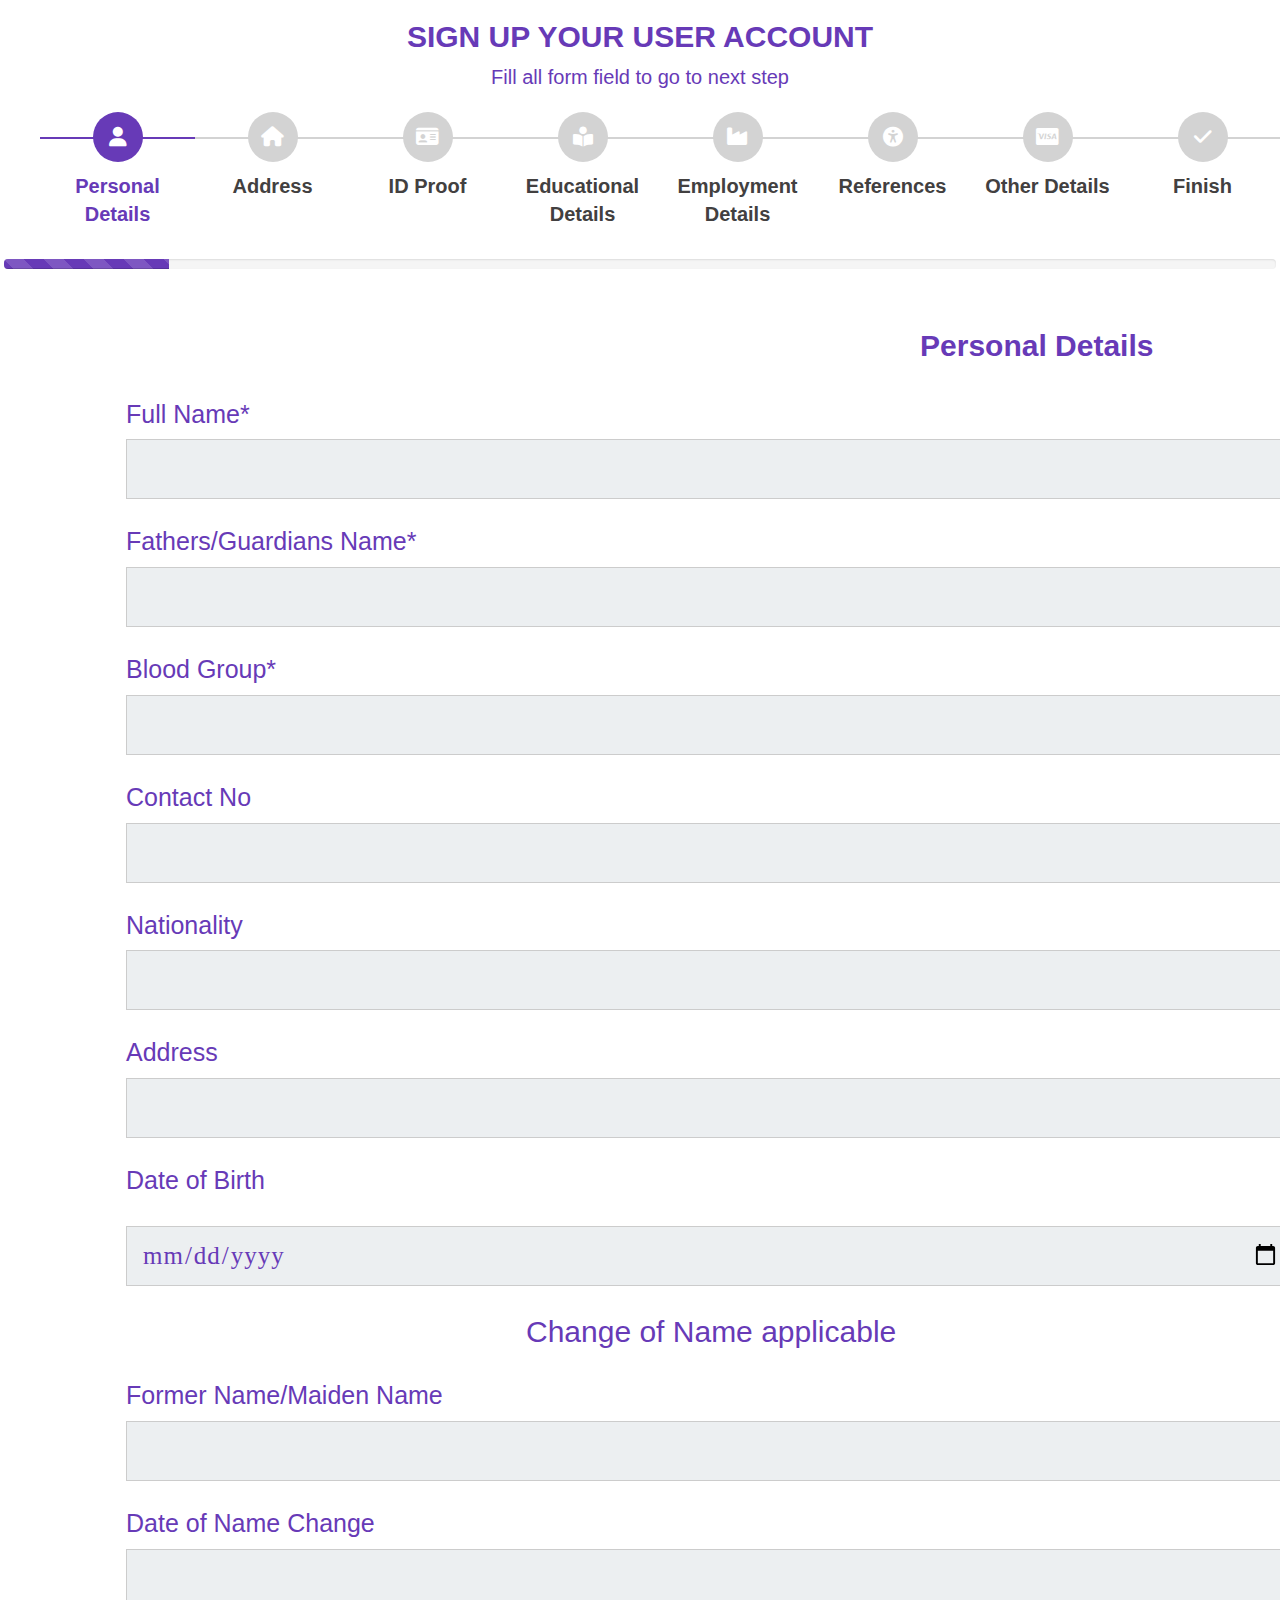
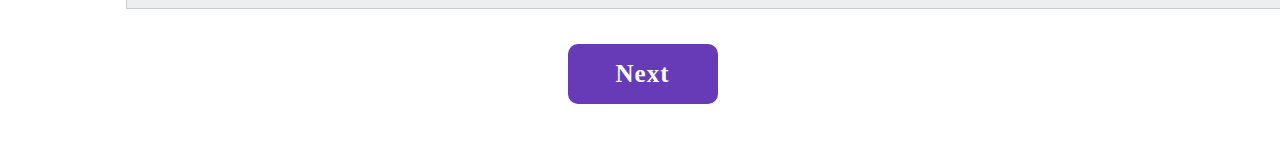
==== commit 980eee44: "Kinshuk" ====
--- a/form.html
+++ b/form.html
@@ -71,12 +71,10 @@
                             <li id="address"><strong>Address</strong></li>
                             <li id="account"><strong>ID Proof</strong></li>
                             <li id="educational"><strong>Educational Details</strong></li>
-
                             <li id="post"><strong> Employment Details</strong></li>
 
                             <li id="miscellaneous"><strong>References</strong></li>
                             <li id="payment"><strong>Other Details</strong></li>
-
 
                             <li id="confirm"><strong>Finish</strong></li>
                         </ul>
@@ -111,7 +109,6 @@
                             <fieldset>
                                 <div class="form-card">
                                     <div class="row">
-
                                         <div class="col-7  mx-auto">
                                             <h2 class="fs-title">Personal Details</h2>
                                             <br>
@@ -120,39 +117,37 @@
                                     <div class="container">
                                         <div class="row">
                                             <div class="col-sm">
-                                                <label class="fieldlabels">Full Name<span class="astric">*</span></label>
-                                                <input type="Name">
-                                            </div>
-                                            <div class="col-sm">
-                                                <label class="fieldlabels">Fathers/Guardians Name<span class="astric">*</span></label>
+                                                <label class="fieldlabels"> Full Name*</label>
+                                                <input type="Name">
+                                            </div>
+                                            <div class="col-sm">
+                                                <label class="fieldlabels">Fathers/Guardians Name*</label>
                                                 <input type="text" name="Fathers/Guardians Name">
                                             </div>
                                             <div class="col-sm">
-                                                <label class="fieldlabels">Blood Group<span class="astric">*</span></label>
-                                                <input type="text">
-                                            </div>
-                                        </div>
-                                    </div>
-
-                                    <div class="container">
-                                        <div class="row">
-                                            <div class="col-sm">
-                                                <label class="fieldlabels">Contact No<span class="astric">*</span></label>
-                                                <input type="text">
-                                            </div>
-
-                                            <div class="col-sm">
-                                                <label class="fieldlabels">Nationality<span class="astric">*</span></label>
-                                                <input type="text">
-                                            </div>
-                                            <div class="col-sm">
-                                                <label class="fieldlabels">Address<span class="astric">*</span></label>
-                                                <input type="text">
-                                            </div>
-
-                                        </div>
-                                    </div>
-
+                                                <label class="fieldlabels">Blood Group*</label>
+                                                <input type="text">
+                                            </div>
+                                        </div>
+                                    </div>
+
+                                    <div class="container">
+                                        <div class="row">
+                                            <div class="col-sm">
+                                                <label class="fieldlabels">Contact No</label>
+                                                <input type="text">
+                                            </div>
+
+                                            <div class="col-sm">
+                                                <label class="fieldlabels">Nationality</label>
+                                                <input type="text">
+                                            </div>
+                                            <div class="col-sm">
+                                                <label class="fieldlabels">Address</label>
+                                                <input type="text">
+                                            </div>
+                                        </div>
+                                    </div>
 
 
                                     <div class="container">
@@ -160,7 +155,7 @@
                                         <div class="row">
 
                                             <div>
-                                                <label class="fieldlabels">Date of Birth<span class="astric">*</span></label><br><br>
+                                                <label class="fieldlabels">Date of Birth</label><br><br>
                                                 <input type="date" id="dob" min="23-12-2001">
                                             </div>
 
@@ -174,7 +169,6 @@
                                             </div>
                                         </div>
 
-
                                     </div>
                                 </div>
                                 <input type="button" name="next" class="next action-button" value="Next">
@@ -183,6 +177,8 @@
 
 
 
+
+
                             <!-- field set 2 -->
 
                             <fieldset>
@@ -197,20 +193,19 @@
                                     <div class="container">
                                         <div class="row">
                                             <div class="col-sm">
-                                                <label class="fieldlabels">Current Address<span class="astric">*</span></label>
+                                                <label class="fieldlabels">Current Address</label>
                                                 <input type="Name" name="Name">
                                             </div>
                                             <div class="col-sm">
-                                                <label class="fieldlabels">Landlord Adress</label>
-                                                <input type="text">
-                                            </div>
-
-
-                                            <div class="col-sm">
-                                                <label class="fieldlabels">State<span class="astric">*</span></label>
+                                                <label class="fieldlabels">City*</label>
+                                                <input type="text">
+                                            </div>
+
+
+                                            <div class="col-sm">
+                                                <label class="fieldlabels">State*</label>
                                                 <br>
                                                 <select name="State" id="State">
-                                                    <option enable="">Select as</option>
 
                                                     <option value="">Delhi</option>
                                                     <option value="">Haryana</option>
@@ -226,8 +221,17 @@
                                     <div class="container">
                                         <div class="row">
                                             <div class="col-sm">
-                                                <label class="fieldlabels">City<span class="astric">*</span></label>
-                                                <input type="text">
+
+                                                <label class="fieldlabels">PinCode*</label>
+
+                                                <select name="PinCode" id="pinCode">
+
+                                                    <option value="">121001</option>
+                                                    <option value="">121002</option>
+                                                    <option value="">121003</option>
+                                                    <option value="">121004</option>
+                                                    <option value="">121005</option>
+                                                </select>
                                             </div>
 
 
@@ -254,30 +258,29 @@
                                     <div class="container">
                                         <div class="row">
                                             <div class="col-sm">
-                                                <label class="fieldlabels">Current Address<span class="astric">*</span></label>
+                                                <label class="fieldlabels">Current Address*</label>
                                                 <input type="Name" name="Name">
                                             </div>
                                             <div class="col-sm">
-                                                <label class="fieldlabels">Landlord Address</label>
-                                                <input type="text">
-                                            </div>
-                                            <div class="col-sm">
-                                                <label class="fieldlabels">City<span class="astric">*</span></label>
-                                                <input type="text">
-                                            </div>
-
-
-
-                                        </div>
-                                    </div>
-
-                                    <div class="container">
-                                        <div class="row">
-                                            <div class="col-sm">
-                                                <label class="fieldlabels">State<span class="astric">*</span></label>
+                                                <label class="fieldlabels">Landlord Address*</label>
+                                                <input type="text">
+                                            </div>
+                                            <div class="col-sm">
+                                                <label class="fieldlabels">City*</label>
+                                                <input type="text">
+                                            </div>
+
+
+
+                                        </div>
+                                    </div>
+
+                                    <div class="container">
+                                        <div class="row">
+                                            <div class="col-sm">
+                                                <label class="fieldlabels">State*</label>
                                                 <br>
                                                 <select name="State" id="State">
-                                                    <option enable="">Select as</option>
 
                                                     <option value="">Delhi</option>
                                                     <option value="">Haryana</option>
@@ -296,14 +299,13 @@
                                             </div>
 
                                             <div class="col-sm">
-                                                <label class="fieldlabels">Landlord Phone No</label>
-                                                <input type="text">
-                                            </div>
-
-
-                                        </div>
-                                    </div>
-
+                                                <label class="fieldlabels">Phone No</label>
+                                                <input type="text">
+                                            </div>
+
+
+                                        </div>
+                                    </div>
                                 </div>
                                 <input type="button" name="previous" class="previous action-button-previous"
                                     value="Previous">
@@ -315,7 +317,10 @@
                             <!-- field set 3 -->
 
                             <fieldset>
-                              <!--Aadhar Card-->
+
+
+
+                                <!--Aadhar Card-->
                                 <div class="form-card">
                                     <div class="row">
                                         <div class="col-7 mx-auto">
@@ -326,17 +331,17 @@
                                     <div class="container">
                                         <div class="row">
                                             <div class="col-sm">
-                                                <label class="fieldlabels">Aadhar Number<span class="astric">*</span></label>
-                                                <input type="text">
-                                            </div>
-
-
-                                            <div class="col-sm">
-                                                <label class="fieldlabels">Name as per Document<span class="astric">*</span></label>
+                                                <label class="fieldlabels">Aadhar Number*</label>
+                                                <input type="text">
+                                            </div>
+
+
+                                            <div class="col-sm">
+                                                <label class="fieldlabels">Name as per Document*</label>
                                                 <input type="text" name="Fathers/Guardians Name">
                                             </div>
                                             <div class="col-sm">
-                                                <label for="myfile">Document<span class="astric">*</span></label>
+                                                <label for="myfile">Document*</label>
                                                 <input type="file" id="myfile" name="myfile" multiple>
                                             </div>
 
@@ -358,15 +363,15 @@
                                     <div class="container">
                                         <div class="row">
                                             <div class="col-sm">
-                                                <label class="fieldlabels">Pan Card Number<span class="astric">*</span></label>
-                                                <input type="Name">
-                                            </div>
-                                            <div class="col-sm">
-                                                <label class="fieldlabels">Name as per Document<span class="astric">*</span></label>
+                                                <label class="fieldlabels">Pan Card Number*</label>
+                                                <input type="Name">
+                                            </div>
+                                            <div class="col-sm">
+                                                <label class="fieldlabels">Name as per Document*</label>
                                                 <input type="text" name="Fathers/Guardians Name">
                                             </div>
                                             <div class="col-sm">
-                                                <label for="myfile">Document<span class="astric">*</span></label>
+                                                <label for="myfile">Document*</label>
                                                 <input type="file" id="myfile" name="myfile" multiple>
                                             </div>
 
@@ -387,35 +392,35 @@
                                     <div class="container">
                                         <div class="row">
                                             <div class="col-sm">
-                                                <label class="fieldlabels">DL Number</label>
-                                                <input type="Name">
-                                            </div>
-                                            <div class="col-sm">
-                                                <label class="fieldlabels">Name as per Document</label>
-                                                <input type="text">
-                                            </div>
-
-                                            <div class="col-sm">
-                                                <label class="fieldlabels">Place of Issue</label>
-                                                <input type="text">
-                                            </div>
-                                        </div>
-                                    </div>
-                                    <div class="container">
-                                        <div class="row">
-                                            <div class="col-sm">
-
-                                                <label class="fieldlabels">Date of Issue</label>
-                                                <input type="text">
-                                            </div>
-
-                                            <div class="col-sm">
-                                                <label class="fieldlabels"> Expiry Date</label>
-                                                <input type="text">
-                                            </div>
-
-                                            <div class="col-sm">
-                                                <label for="myfile">Document</label>
+                                                <label class="fieldlabels">DL Number*</label>
+                                                <input type="Name">
+                                            </div>
+                                            <div class="col-sm">
+                                                <label class="fieldlabels">Name as per Document*</label>
+                                                <input type="text">
+                                            </div>
+
+                                            <div class="col-sm">
+                                                <label class="fieldlabels">Place of Issue*</label>
+                                                <input type="text">
+                                            </div>
+                                        </div>
+                                    </div>
+                                    <div class="container">
+                                        <div class="row">
+                                            <div class="col-sm">
+
+                                                <label class="fieldlabels">Date of Issue*</label>
+                                                <input type="text">
+                                            </div>
+
+                                            <div class="col-sm">
+                                                <label class="fieldlabels"> Expiry Date*</label>
+                                                <input type="text">
+                                            </div>
+
+                                            <div class="col-sm">
+                                                <label for="myfile">Document*</label>
                                                 <input type="file" id="myfile" name="myfile" multiple>
                                             </div>
                                         </div>
@@ -436,42 +441,41 @@
                                         <div class="row">
                                             <div class="col-sm">
 
-                                                <label class="fieldlabels">Passport Number</label>
-                                                <input type="Name">
-                                            </div>
-
-                                            <div class="col-sm">
-                                                <label class="fieldlabels">Name as per Document</label>
-                                                <input type="text">
-                                            </div>
-
-                                            <div class="col-sm">
-                                                <label class="fieldlabels">Date of Issue</label>
-                                                <input type="text">
-
-                                            </div>
-                                        </div>
-                                    </div>
-
-                                    <div class="container">
-                                        <div class="row">
-                                            <div class="col-sm">
-
-                                                <label class="fieldlabels">Place of Issue</label>
-                                                <input type="text">
-                                            </div>
-                                            <div class="col-sm">
-                                                <label class="fieldlabels"> Expiry Date</label>
-                                                <input type="text">
-                                            </div>
-
-                                            <div class="col-sm">
-                                                <label for="myfile">Document</label>
+                                                <label class="fieldlabels">Passport Number*</label>
+                                                <input type="Name">
+                                            </div>
+
+                                            <div class="col-sm">
+                                                <label class="fieldlabels">Name as per Document*</label>
+                                                <input type="text">
+                                            </div>
+
+                                            <div class="col-sm">
+                                                <label class="fieldlabels">Date of Issue*</label>
+                                                <input type="text">
+
+                                            </div>
+                                        </div>
+                                    </div>
+
+                                    <div class="container">
+                                        <div class="row">
+                                            <div class="col-sm">
+
+                                                <label class="fieldlabels">Place of Issue*</label>
+                                                <input type="text">
+                                            </div>
+                                            <div class="col-sm">
+                                                <label class="fieldlabels"> Expiry Date*</label>
+                                                <input type="text">
+                                            </div>
+
+                                            <div class="col-sm">
+                                                <label for="myfile">Document*</label>
                                                 <input type="file" id="myfile" name="myfile" multiple>
                                             </div>
                                         </div>
                                     </div>
-
 
 
 
@@ -504,56 +508,56 @@
 
                                     <div class="row">
                                         <div class="col-7 mx-auto">
-                                            <h2 class="fs-title">High School</h2>
-                                        </div>
-
-                                    </div><br><br>
-
-                                    <div class="container">
-                                        <div class="row">
-
-                                            <div class="col-sm">
-                                                <label class="fieldlabels">School Name<span class="astric">*</span></label>
-                                                <input type="text">
-                                            </div>
-                                            <div class="col-sm">
-                                                <label class="fieldlabels">Registration ID<span class="astric">*</span></label>
-                                                <input type="text">
-                                            </div>
-                                            <div class="col-sm">
-
-                                                <label class="fieldlabels">BoardName<span class="astric">*</span></label>
-                                                <input type="text">
-                                            </div>
-                                        </div>
-                                    </div>
-
-                                    <div class="container">
-                                        <div class="row">
-
-
-                                            <div class="col-sm">
-                                                <label class="fieldlabels">School Address<span class="astric">*</span></label>
-                                                <input type="text">
-                                            </div>
-
-                                            <div class="col-sm">
-                                                <label class="fieldlabels">Year of Passing<span class="astric">*</span></label>
-                                                <input type="text">
-                                            </div>
-                                            <div class="col-sm">
-
-                                                <label class="fieldlabels">Marks<span class="astric">*</span></label>
-                                                <input type="text">
-                                            </div>
-                                        </div>
-                                    </div>
-
-                                    <div class="container">
-                                        <div class="row">
-
-                                            <div class="col-sm">
-                                                <label for="myfile">Document<span class="astric">*</span></label>
+                                            <h2 class="fs-title">High School*</h2>
+                                        </div>
+
+                                    </div><br><br>
+
+                                    <div class="container">
+                                        <div class="row">
+
+                                            <div class="col-sm">
+                                                <label class="fieldlabels">School Name*</label>
+                                                <input type="text">
+                                            </div>
+                                            <div class="col-sm">
+                                                <label class="fieldlabels">Registration ID*</label>
+                                                <input type="text">
+                                            </div>
+                                            <div class="col-sm">
+
+                                                <label class="fieldlabels">BoardName*</label>
+                                                <input type="text">
+                                            </div>
+                                        </div>
+                                    </div>
+
+                                    <div class="container">
+                                        <div class="row">
+
+
+                                            <div class="col-sm">
+                                                <label class="fieldlabels">School Address*</label>
+                                                <input type="text">
+                                            </div>
+
+                                            <div class="col-sm">
+                                                <label class="fieldlabels">Year of Passing*</label>
+                                                <input type="text">
+                                            </div>
+                                            <div class="col-sm">
+
+                                                <label class="fieldlabels">Marks*</label>
+                                                <input type="text">
+                                            </div>
+                                        </div>
+                                    </div>
+
+                                    <div class="container">
+                                        <div class="row">
+
+                                            <div class="col-sm">
+                                                <label for="myfile">Document:</label>
                                                 <input type="file" id="myfile" name="myfile" multiple>
                                             </div>
 
@@ -563,59 +567,59 @@
                                     <!--Intermediate-->
                                     <div class="row">
                                         <div class="col-7 mx-auto">
-                                            <h2 class="fs-title">Intermediate</h2>
-                                        </div>
-
-                                    </div><br><br>
-
-                                    <div class="container">
-                                        <div class="row">
-                                            <div class="col-sm">
-
-                                                <label class="fieldlabels">School Name<span class="astric">*</span></label>
-                                                <input type="text">
-                                            </div>
-
-                                            <div class="col-sm">
-                                                <label class="fieldlabels">Registration ID<span class="astric">*</span></label>
-                                                <input type="text">
-                                            </div>
-
-                                            <div class="col-sm">
-                                                <label class="fieldlabels">Board Name<span class="astric">*</span></label>
-                                                <input type="text">
-                                            </div>
-                                        </div>
-                                    </div>
-
-                                    <div class="container">
-                                        <div class="row">
-                                            <div class="col-sm">
-
-                                                <label class="fieldlabels">School Address<span class="astric">*</span></label>
-                                                <input type="text">
-                                            </div>
-
-                                            <div class="col-sm">
-                                                <label class="fieldlabels">Year of Passing<span class="astric">*</span></label>
-                                                <input type="text">
-                                            </div>
-
-
-
-                                            <div class="col-sm">
-                                                <label class="fieldlabels">Marks<span class="astric">*</span></label>
-                                                <input type="text">
-                                            </div>
-                                        </div>
-                                    </div>
-
-
-
-                                    <div class="container">
-                                        <div class="row">
-                                            <div class="col-sm">
-                                                <label for="myfile">Document<span class="astric">*</span></label>
+                                            <h2 class="fs-title">Intermediate*</h2>
+                                        </div>
+
+                                    </div><br><br>
+
+                                    <div class="container">
+                                        <div class="row">
+                                            <div class="col-sm">
+
+                                                <label class="fieldlabels">School Name*</label>
+                                                <input type="text">
+                                            </div>
+
+                                            <div class="col-sm">
+                                                <label class="fieldlabels">Registration ID*</label>
+                                                <input type="text">
+                                            </div>
+
+                                            <div class="col-sm">
+                                                <label class="fieldlabels">Board Name*</label>
+                                                <input type="text">
+                                            </div>
+                                        </div>
+                                    </div>
+
+                                    <div class="container">
+                                        <div class="row">
+                                            <div class="col-sm">
+
+                                                <label class="fieldlabels">School Address*</label>
+                                                <input type="text">
+                                            </div>
+
+                                            <div class="col-sm">
+                                                <label class="fieldlabels">Year of Passing*</label>
+                                                <input type="text">
+                                            </div>
+
+
+
+                                            <div class="col-sm">
+                                                <label class="fieldlabels">Marks*</label>
+                                                <input type="text">
+                                            </div>
+                                        </div>
+                                    </div>
+
+
+
+                                    <div class="container">
+                                        <div class="row">
+                                            <div class="col-sm">
+                                                <label for="myfile">Document:</label>
                                                 <input type="file" id="myfile" name="myfile" multiple>
                                             </div>
 
@@ -627,7 +631,71 @@
                                     <!--Graduation-->
                                     <div class="row">
                                         <div class="col-7 mx-auto">
-                                            <h2 class="fs-title">Graduation</h2>
+                                            <h2 class="fs-title">Graduation*</h2>
+                                        </div>
+
+                                    </div><br><br>
+
+                                    <div class="container">
+                                        <div class="row">
+                                            <div class="col-sm">
+                                                <label class="fieldlabels">College Name*</label>
+                                                <input type="text">
+                                            </div>
+
+                                            <div class="col-sm">
+                                                <label class="fieldlabels">College ID*</label>
+                                                <input type="text">
+                                            </div>
+
+                                            <div class="col-sm">
+                                                <label class="fieldlabels">College Address*</label>
+                                                <input type="text">
+                                            </div>
+                                        </div>
+                                    </div>
+
+
+
+
+                                    <div class="container">
+                                        <div class="row">
+                                            <div class="col-sm">
+                                                <label class="fieldlabels">Year of Passing*</label>
+                                                <input type="text">
+                                            </div>
+                                            <div class="col-sm">
+                                                <label class="fieldlabels">University Name*</label>
+                                                <input type="text">
+                                            </div>
+                                            <div class="col-sm">
+                                                <label class="fieldlabels">Student E-mail ID*</label>
+                                                <input type="text">
+                                            </div>
+                                        </div>
+
+                                    </div>
+
+
+
+                                    <div class="container">
+                                        <div class="row">
+                                            <div class="col-sm">
+                                                <label for="myfile">Degree/Marksheet*</label>
+                                                <input type="file" id="myfile" name="myfile" multiple>
+                                            </div>
+                                        </div>
+                                    </div>
+
+
+
+
+
+
+                                    <!--post Graduation-->
+                                    <div class="row">
+                                        <div class="col-7 mx-auto">
+                                            <h2 class="fs-title">Post Graduation*</h2>
                                         </div>
 
                                     </div><br><br>
@@ -657,158 +725,94 @@
                                     <div class="container">
                                         <div class="row">
                                             <div class="col-sm">
-                                                <label class="fieldlabels">Year of Passing</label>
-                                                <input type="text">
-                                            </div>
-                                            <div class="col-sm">
-                                                <label class="fieldlabels">University Name</label>
-                                                <input type="text">
-                                            </div>
-                                            <div class="col-sm">
-                                                <label class="fieldlabels">Student E-mail ID</label>
-                                                <input type="text">
-                                            </div>
-                                        </div>
-
-                                    </div>
-
-
-
-                                    <div class="container">
-                                        <div class="row">
-                                            <div class="col-sm">
-                                                <label for="myfile">Degree/Marksheet</label>
+                                                <label class="fieldlabels">Year of Passing*</label>
+                                                <input type="text">
+                                            </div>
+                                            <div class="col-sm">
+                                                <label class="fieldlabels">University Name*</label>
+                                                <input type="text">
+                                            </div>
+                                            <div class="col-sm">
+                                                <label class="fieldlabels">Student E-mail ID*</label>
+                                                <input type="text">
+                                            </div>
+                                        </div>
+
+                                    </div>
+
+
+
+                                    <div class="container">
+                                        <div class="row">
+                                            <div class="col-sm">
+                                                <label for="myfile">Degree/Marksheet*</label>
                                                 <input type="file" id="myfile" name="myfile" multiple>
                                             </div>
                                         </div>
                                     </div>
 
 
-
-
-
-                                    <!--post Graduation-->
-                                    <div class="row">
-                                        <div class="col-7 mx-auto">
-                                            <h2 class="fs-title">Post Graduation</h2>
-                                        </div>
-
-                                    </div><br><br>
-
-                                    <div class="container">
-                                        <div class="row">
-                                            <div class="col-sm">
-                                                <label class="fieldlabels">College Name</label>
-                                                <input type="text">
-                                            </div>
-
-                                            <div class="col-sm">
-                                                <label class="fieldlabels">College ID</label>
-                                                <input type="text">
-                                            </div>
-
-                                            <div class="col-sm">
-                                                <label class="fieldlabels">College Address</label>
-                                                <input type="text">
-                                            </div>
-                                        </div>
-                                    </div>
-
-
-
-
-                                    <div class="container">
-                                        <div class="row">
-                                            <div class="col-sm">
-                                                <label class="fieldlabels">Year of Passing</label>
-                                                <input type="text">
-                                            </div>
-                                            <div class="col-sm">
-                                                <label class="fieldlabels">University Name</label>
-                                                <input type="text">
-                                            </div>
-                                            <div class="col-sm">
-                                                <label class="fieldlabels">Student E-mail ID</label>
-                                                <input type="text">
-                                            </div>
-                                        </div>
-
-                                    </div>
-
-
-
-                                    <div class="container">
-                                        <div class="row">
-                                            <div class="col-sm">
-                                                <label for="myfile">Degree/Marksheet</label>
+                                    <!--Any Other-->
+
+                                    <div class="row">
+                                        <div class="col-7 mx-auto">
+                                            <h2 class="fs-title">Other Details*</h2>
+                                        </div>
+
+                                    </div><br><br>
+
+                                    <div class="container">
+                                        <div class="row">
+                                            <div class="col-sm">
+                                                <label class="fieldlabels">College Name*</label>
+                                                <input type="text">
+                                            </div>
+
+                                            <div class="col-sm">
+                                                <label class="fieldlabels">College ID*</label>
+                                                <input type="text">
+                                            </div>
+
+                                            <div class="col-sm">
+                                                <label class="fieldlabels">College Address*</label>
+                                                <input type="text">
+                                            </div>
+                                        </div>
+                                    </div>
+
+
+
+
+                                    <div class="container">
+                                        <div class="row">
+                                            <div class="col-sm">
+                                                <label class="fieldlabels">Year of Passing*</label>
+                                                <input type="text">
+                                            </div>
+                                            <div class="col-sm">
+                                                <label class="fieldlabels">University Name*</label>
+                                                <input type="text">
+                                            </div>
+                                            <div class="col-sm">
+                                                <label class="fieldlabels">Student E-mail ID*</label>
+                                                <input type="text">
+                                            </div>
+                                        </div>
+
+                                    </div>
+
+
+
+                                    <div class="container">
+                                        <div class="row">
+                                            <div class="col-sm">
+                                                <label for="myfile">Degree/Marksheet*</label>
                                                 <input type="file" id="myfile" name="myfile" multiple>
                                             </div>
                                         </div>
                                     </div>
 
-
-                                    <!--Any Other-->
-
-                                    <div class="row">
-                                        <div class="col-7 mx-auto">
-                                            <h2 class="fs-title">Other Details</h2>
-                                        </div>
-
-                                    </div><br><br>
-
-                                    <div class="container">
-                                        <div class="row">
-                                            <div class="col-sm">
-                                                <label class="fieldlabels">College Name</label>
-                                                <input type="text">
-                                            </div>
-
-                                            <div class="col-sm">
-                                                <label class="fieldlabels">College ID</label>
-                                                <input type="text">
-                                            </div>
-
-                                            <div class="col-sm">
-                                                <label class="fieldlabels">College Address</label>
-                                                <input type="text">
-                                            </div>
-                                        </div>
-                                    </div>
-
-
-
-
-                                    <div class="container">
-                                        <div class="row">
-                                            <div class="col-sm">
-                                                <label class="fieldlabels">Year of Passing</label>
-                                                <input type="text">
-                                            </div>
-                                            <div class="col-sm">
-                                                <label class="fieldlabels">University Name</label>
-                                                <input type="text">
-                                            </div>
-                                            <div class="col-sm">
-                                                <label class="fieldlabels">Student E-mail ID</label>
-                                                <input type="text">
-                                            </div>
-                                        </div>
-
-                                    </div>
-
-
-
-                                    <div class="container">
-                                        <div class="row">
-                                            <div class="col-sm">
-                                                <label for="myfile">Degree/Marksheet</label>
-                                                <input type="file" id="myfile" name="myfile" multiple>
-                                            </div>
-                                        </div>
-                                    </div>
-
                                 </div>
-
 
 
                                 <input type="button" name="previous" class="previous action-button-previous"
@@ -835,18 +839,18 @@
                                     <div class="row">
                                         <div class="col-7 mx-auto">
                                             <h2 class="fs-title">(Emp-1)Current Employment</h2>
-                                            <h2 class="fs-title">Permanent Employment</h2>
-                                        </div>
-
-                                    </div><br><br>
-
-
-
-
-                                    <div class="container">
-                                        <div class="row">
-                                            <div class="col-sm">
-                                                <label class="fieldlabels">Name Of Company</label>
+                                            <h2 class="fs-title">Permanent Employment*</h2>
+                                        </div>
+
+                                    </div><br><br>
+
+
+
+
+                                    <div class="container">
+                                        <div class="row">
+                                            <div class="col-sm">
+                                                <label class="fieldlabels">Name Of Company*</label>
                                                 <input type="text">
                                             </div>
 
@@ -860,96 +864,96 @@
 
                                             <div class="col-sm">
                                                 <label class="fieldlabels">Company Address(Where are you
-                                                    employed)</label>
-                                                <input type="text">
-                                            </div>
-                                        </div>
-                                    </div>
-
-
-                                    <div class="container">
-                                        <div class="row">
-                                            <div class="col-sm">
-                                                <label class="fieldlabels">Door No/Street</label>
-                                                <input type="text">
-                                            </div>
-
-
-                                            <div class="col-sm">
-                                                <label class="fieldlabels">City</label>
-                                                <input type="text">
-                                            </div>
-
-                                            <div class="col-sm">
-                                                <label class="fieldlabels">Pin</label>
-                                                <input type="text">
-                                            </div>
-                                        </div>
-                                    </div>
-
-
-                                    <div class="container">
-                                        <div class="row">
-                                            <div class="col-sm">
-                                                <label class="fieldlabels">State</label>
-                                                <input type="text">
-                                            </div>
-
-                                            <div class="col-sm">
-                                                <label class="fieldlabels">Period of Employment</label>
-                                                <input type="text">
-                                            </div>
-
-                                            <div class="col-sm">
-                                                <label class="fieldlabels">Employee Code</label>
-                                                <input type="text">
-                                            </div>
-                                        </div>
-                                    </div>
-
-                                    <div class="container">
-                                        <div class="row">
-                                            <div class="col-sm">
-                                                <label class="fieldlabels">Designation</label>
-                                                <input type="text">
-                                            </div>
-
-                                            <div class="col-sm">
-                                                <label class="fieldlabels">Remueration</label>
-                                                <input type="text">
-                                            </div>
-
-                                            <div class="col-sm">
-                                                <label class="fieldlabels">Department</label>
-                                                <input type="text">
-                                            </div>
-                                        </div>
-                                    </div>
-
-
-                                    <div class="container">
-                                        <div class="row">
-                                            <div class="col-sm">
-                                                <label class="fieldlabels">Reported to</label>
-                                                <input type="text">
-                                            </div>
-
-                                            <div class="col-sm">
-                                                <label class="fieldlabels">Supervisor Designation</label>
-                                                <input type="text">
-                                            </div>
-
-                                            <div class="col-sm">
-                                                <label class="fieldlabels">E-mail id</label>
-                                                <input type="text">
-                                            </div>
-                                        </div>
-                                    </div>
-
-                                    <div class="container">
-                                        <div class="row">
-                                            <div class="col-sm">
-                                                <label class="fieldlabels">Reason For leaving</label>
+                                                    employed)*</label>
+                                                <input type="text">
+                                            </div>
+                                        </div>
+                                    </div>
+
+
+                                    <div class="container">
+                                        <div class="row">
+                                            <div class="col-sm">
+                                                <label class="fieldlabels">Door No/Street*</label>
+                                                <input type="text">
+                                            </div>
+
+
+                                            <div class="col-sm">
+                                                <label class="fieldlabels">City*</label>
+                                                <input type="text">
+                                            </div>
+
+                                            <div class="col-sm">
+                                                <label class="fieldlabels">Pin*</label>
+                                                <input type="text">
+                                            </div>
+                                        </div>
+                                    </div>
+
+
+                                    <div class="container">
+                                        <div class="row">
+                                            <div class="col-sm">
+                                                <label class="fieldlabels">State*</label>
+                                                <input type="text">
+                                            </div>
+
+                                            <div class="col-sm">
+                                                <label class="fieldlabels">Period of Employment*</label>
+                                                <input type="text">
+                                            </div>
+
+                                            <div class="col-sm">
+                                                <label class="fieldlabels">Employee Code*</label>
+                                                <input type="text">
+                                            </div>
+                                        </div>
+                                    </div>
+
+                                    <div class="container">
+                                        <div class="row">
+                                            <div class="col-sm">
+                                                <label class="fieldlabels">Designation*</label>
+                                                <input type="text">
+                                            </div>
+
+                                            <div class="col-sm">
+                                                <label class="fieldlabels">Remueration*</label>
+                                                <input type="text">
+                                            </div>
+
+                                            <div class="col-sm">
+                                                <label class="fieldlabels">Department*</label>
+                                                <input type="text">
+                                            </div>
+                                        </div>
+                                    </div>
+
+
+                                    <div class="container">
+                                        <div class="row">
+                                            <div class="col-sm">
+                                                <label class="fieldlabels">Reported to*</label>
+                                                <input type="text">
+                                            </div>
+
+                                            <div class="col-sm">
+                                                <label class="fieldlabels">Supervisor Designation*</label>
+                                                <input type="text">
+                                            </div>
+
+                                            <div class="col-sm">
+                                                <label class="fieldlabels">E-mail id*</label>
+                                                <input type="text">
+                                            </div>
+                                        </div>
+                                    </div>
+
+                                    <div class="container">
+                                        <div class="row">
+                                            <div class="col-sm">
+                                                <label class="fieldlabels">Reason For leaving*</label>
                                                 <input type="text">
                                             </div>
                                         </div>
@@ -964,118 +968,116 @@
                                     <div class="row">
                                         <div class="col-7 mx-auto">
 
-                                            <h2 class="fs-title">Contractual Employment</h2>
-                                        </div>
-
-                                    </div><br><br>
-
-
-
-                                    <div class="container">
-                                        <div class="row">
-                                            <div class="col-sm">
-                                                <label class="fieldlabels">Company Name</label>
-                                                <input type="text">
-                                            </div>
-
-
-                                            <div class="col-sm">
-                                                <label class="fieldlabels">Company Address</label>
-
-                                                <input type="text">
-                                            </div>
-
-                                            <div class="col-sm">
-                                                <label class="fieldlabels">Door No</label>
-
-                                                <input type="text">
-                                            </div>
-                                        </div>
-                                    </div>
-
-
-
-
-
-
-
-                                    <div class="container">
-                                        <div class="row">
-                                            <div class="col-sm">
-                                                <label class="fieldlabels">Street</label>
-                                                <input type="text">
-                                            </div>
-
-                                            <div class="col-sm">
-                                                <label class="fieldlabels">City</label>
-                                                <input type="text">
-                                            </div>
-
-
-                                            <div class="col-sm">
-                                                <label class="fieldlabels">State</label>
-                                                <input type="text">
-                                            </div>
-                                        </div>
-                                    </div>
-
-
-                                    <div class="container">
-                                        <div class="row">
-                                            <div class="col-sm">
-                                                <label class="fieldlabels">Pin</label>
-                                                <input type="text">
-                                            </div>
-
-                                            <div class="col-sm">
-                                                <label class="fieldlabels">State</label>
-                                                <input type="text">
-                                            </div>
-
-                                            <div class="col-sm">
-                                                <label class="fieldlabels">Company Contact Person</label>
-                                                <input type="text">
-                                            </div>
-                                        </div>
-                                    </div>
-
-                                    <div class="container">
-                                        <div class="row">
-                                            <div class="col-sm">
-                                                <label class="fieldlabels">E-mail ID</label>
-                                                <input type="text">
-                                            </div>
-
-                                            <div class="col-sm">
-                                                <label class="fieldlabels">Designation</label>
-                                                <input type="text">
-                                            </div>
-
-
-                                            <div class="col-sm">
-                                                <label class="fieldlabels">Phone No</label>
-                                                <input type="text">
-                                            </div>
-                                        </div>
-                                    </div>
-
-
-
-
-                                    <div class="container">
-                                        <div class="row">
-                                            <div class="col-sm">
-                                                <label class="fieldlabels">State you reason for leaving?</label>
-                                                <input type="text">
-                                            </div>
-
-                                            <div class="col-sm">
-                                                <label class="fieldlabels">Can a reference be taken now?</label>
-                                                <input type="text">
-                                            </div>
-
-                                            <div class="col-sm">
-                                                <label class="fieldlabels">If No,when can it be taken?</label>
+                                            <h2 class="fs-title">Contractual Employment*</h2>
+                                        </div>
+
+                                    </div><br><br>
+
+
+
+                                    <div class="container">
+                                        <div class="row">
+                                            <div class="col-sm">
+                                                <label class="fieldlabels">Company Name*</label>
+                                                <input type="text">
+                                            </div>
+
+
+                                            <div class="col-sm">
+                                                <label class="fieldlabels">Company Address*</label>
+
+                                                <input type="text">
+                                            </div>
+
+                                            <div class="col-sm">
+                                                <label class="fieldlabels">Door No*</label>
+
+                                                <input type="text">
+                                            </div>
+                                        </div>
+                                    </div>
+
+
+
+
+
+                                    <div class="container">
+                                        <div class="row">
+                                            <div class="col-sm">
+                                                <label class="fieldlabels">Street*</label>
+                                                <input type="text">
+                                            </div>
+
+                                            <div class="col-sm">
+                                                <label class="fieldlabels">City*</label>
+                                                <input type="text">
+                                            </div>
+
+
+                                            <div class="col-sm">
+                                                <label class="fieldlabels">State*</label>
+                                                <input type="text">
+                                            </div>
+                                        </div>
+                                    </div>
+
+
+                                    <div class="container">
+                                        <div class="row">
+                                            <div class="col-sm">
+                                                <label class="fieldlabels">Pin*</label>
+                                                <input type="text">
+                                            </div>
+
+                                            <div class="col-sm">
+                                                <label class="fieldlabels">State*</label>
+                                                <input type="text">
+                                            </div>
+
+                                            <div class="col-sm">
+                                                <label class="fieldlabels">Company Contact Person*</label>
+                                                <input type="text">
+                                            </div>
+                                        </div>
+                                    </div>
+
+                                    <div class="container">
+                                        <div class="row">
+                                            <div class="col-sm">
+                                                <label class="fieldlabels">E-mail id*</label>
+                                                <input type="text">
+                                            </div>
+
+                                            <div class="col-sm">
+                                                <label class="fieldlabels">Designation*</label>
+                                                <input type="text">
+                                            </div>
+
+
+                                            <div class="col-sm">
+                                                <label class="fieldlabels">Phone No*</label>
+                                                <input type="text">
+                                            </div>
+                                        </div>
+                                    </div>
+
+
+
+
+                                    <div class="container">
+                                        <div class="row">
+                                            <div class="col-sm">
+                                                <label class="fieldlabels">State you reason for leaving?*</label>
+                                                <input type="text">
+                                            </div>
+
+                                            <div class="col-sm">
+                                                <label class="fieldlabels">Can a reference be taken now?*</label>
+                                                <input type="text">
+                                            </div>
+
+                                            <div class="col-sm">
+                                                <label class="fieldlabels">If No,when can it be taken?*</label>
                                                 <input type="text">
                                             </div>
                                         </div>
@@ -1084,20 +1086,18 @@
                                     <div class="row">
                                         <div class="col-7 mx-auto">
                                             <h2 class="fs-title">(Emp-2)Previous Employment</h2>
-                                            <h2 class="fs-title">Permanent Employment</h2>
-                                        </div>
-
-                                    </div><br><br>
-
-
-
-
-
-
-                                    <div class="container">
-                                        <div class="row">
-                                            <div class="col-sm">
-                                                <label class="fieldlabels">Name Of Company</label>
+                                            <h2 class="fs-title">Permanent Employment*</h2>
+                                        </div>
+
+                                    </div><br><br>
+
+
+
+
+                                    <div class="container">
+                                        <div class="row">
+                                            <div class="col-sm">
+                                                <label class="fieldlabels">Name Of Company*</label>
                                                 <input type="text">
                                             </div>
 
@@ -1111,98 +1111,98 @@
 
                                             <div class="col-sm">
                                                 <label class="fieldlabels">Company Address(Where are you
-                                                    employed)</label>
-                                                <input type="text">
-                                            </div>
-                                        </div>
-                                    </div>
-
-                                    <div class="container">
-                                        <div class="row">
-                                            <div class="col-sm">
-
-                                                <label class="fieldlabels">Door No/Street</label>
-                                                <input type="text">
-                                            </div>
-
-
-                                            <div class="col-sm">
-                                                <label class="fieldlabels">Street</label>
-                                                <input type="text">
-                                            </div>
-
-                                            <div class="col-sm">
-                                                <label class="fieldlabels">City</label>
-                                                <input type="text">
-                                            </div>
-                                        </div>
-                                    </div>
-
-
-                                    <div class="container">
-                                        <div class="row">
-                                            <div class="col-sm">
-                                                <label class="fieldlabels">State</label>
-                                                <input type="text">
-                                            </div>
-
-                                            <div class="col-sm">
-                                                <label class="fieldlabels">Period of Employment</label>
-                                                <input type="text">
-                                            </div>
-
-                                            <div class="col-sm">
-                                                <label class="fieldlabels">Employee Code</label>
-                                                <input type="text">
-                                            </div>
-                                        </div>
-                                    </div>
-
-
-
-                                    <div class="container">
-                                        <div class="row">
-                                            <div class="col-sm">
-                                                <label class="fieldlabels">Designation</label>
-                                                <input type="text">
-                                            </div>
-
-                                            <div class="col-sm">
-                                                <label class="fieldlabels">Remueration</label>
-                                                <input type="text">
-                                            </div>
-
-                                            <div class="col-sm">
-                                                <label class="fieldlabels">Department</label>
-                                                <input type="text">
-                                            </div>
-                                        </div>
-                                    </div>
-
-
-                                    <div class="container">
-                                        <div class="row">
-                                            <div class="col-sm">
-                                                <label class="fieldlabels">Reported to</label>
-                                                <input type="text">
-                                            </div>
-
-                                            <div class="col-sm">
-                                                <label class="fieldlabels">Supervisor Designation</label>
-                                                <input type="text">
-                                            </div>
-
-                                            <div class="col-sm">
-                                                <label class="fieldlabels">E-mail ID</label>
-                                                <input type="text">
-                                            </div>
-                                        </div>
-                                    </div>
-
-                                    <div class="container">
-                                        <div class="row">
-                                            <div class="col-sm">
-                                                <label class="fieldlabels">Reason For leaving</label>
+                                                    employed)*</label>
+                                                <input type="text">
+                                            </div>
+                                        </div>
+                                    </div>
+
+                                    <div class="container">
+                                        <div class="row">
+                                            <div class="col-sm">
+
+                                                <label class="fieldlabels">Door No/Street*</label>
+                                                <input type="text">
+                                            </div>
+
+
+                                            <div class="col-sm">
+                                                <label class="fieldlabels">Street*</label>
+                                                <input type="text">
+                                            </div>
+
+                                            <div class="col-sm">
+                                                <label class="fieldlabels">City*</label>
+                                                <input type="text">
+                                            </div>
+                                        </div>
+                                    </div>
+
+
+                                    <div class="container">
+                                        <div class="row">
+                                            <div class="col-sm">
+                                                <label class="fieldlabels">State*</label>
+                                                <input type="text">
+                                            </div>
+
+                                            <div class="col-sm">
+                                                <label class="fieldlabels">Period of Employment*</label>
+                                                <input type="text">
+                                            </div>
+
+                                            <div class="col-sm">
+                                                <label class="fieldlabels">Employee Code*</label>
+                                                <input type="text">
+                                            </div>
+                                        </div>
+                                    </div>
+
+
+
+                                    <div class="container">
+                                        <div class="row">
+                                            <div class="col-sm">
+                                                <label class="fieldlabels">Designation*</label>
+                                                <input type="text">
+                                            </div>
+
+                                            <div class="col-sm">
+                                                <label class="fieldlabels">Remueration*</label>
+                                                <input type="text">
+                                            </div>
+
+                                            <div class="col-sm">
+                                                <label class="fieldlabels">Department*</label>
+                                                <input type="text">
+                                            </div>
+                                        </div>
+                                    </div>
+
+
+                                    <div class="container">
+                                        <div class="row">
+                                            <div class="col-sm">
+                                                <label class="fieldlabels">Reported to*</label>
+                                                <input type="text">
+                                            </div>
+
+                                            <div class="col-sm">
+                                                <label class="fieldlabels">Supervisor Designation*</label>
+                                                <input type="text">
+                                            </div>
+
+                                            <div class="col-sm">
+                                                <label class="fieldlabels">E-mail id*</label>
+                                                <input type="text">
+                                            </div>
+                                        </div>
+                                    </div>
+
+                                    <div class="container">
+                                        <div class="row">
+                                            <div class="col-sm">
+                                                <label class="fieldlabels">Reason For leaving*</label>
                                                 <input type="text">
                                             </div>
                                         </div>
@@ -1215,90 +1215,90 @@
                                     <div class="row">
                                         <div class="col-7 mx-auto">
 
-                                            <h2 class="fs-title">Contractual Employment</h2>
-                                        </div>
-
-                                    </div><br><br>
-
-
-                                    <div class="container">
-                                        <div class="row">
-                                            <div class="col-sm">
-                                                <label class="fieldlabels">Company Name</label>
-                                                <input type="text">
-                                            </div>
-
-                                            <div class="col-sm">
-                                                <label class="fieldlabels">Company Address</label>
-
-                                                <input type="text">
-                                            </div>
-
-                                            <div class="col-sm">
-                                                <label class="fieldlabels">Door No</label>
-
-                                                <input type="text">
-                                            </div>
-                                        </div>
-                                    </div>
-
-
-
-
-                                    <div class="container">
-                                        <div class="row">
-                                            <div class="col-sm">
-                                                <label class="fieldlabels">Street</label>
-                                                <input type="text">
-                                            </div>
-
-                                            <div class="col-sm">
-                                                <label class="fieldlabels">City</label>
-                                                <input type="text">
-                                            </div>
-
-
-                                            <div class="col-sm">
-                                                <label class="fieldlabels">State</label>
-                                                <input type="text">
-                                            </div>
-                                        </div>
-                                    </div>
-
-
-                                    <div class="container">
-                                        <div class="row">
-                                            <div class="col-sm">
-                                                <label class="fieldlabels">Pincode</label>
-                                                <input type="text">
-                                            </div>
-
-                                            <div class="col-sm">
-                                                <label class="fieldlabels">State</label>
-                                                <input type="text">
-                                            </div>
-
-                                            <div class="col-sm">
-                                                <label class="fieldlabels">Company Contact Person</label>
-                                                <input type="text">
-                                            </div>
-                                        </div>
-                                    </div>
-
-                                    <div class="container">
-                                        <div class="row">
-                                            <div class="col-sm">
-                                                <label class="fieldlabels">E-mail ID</label>
-                                                <input type="text">
-                                            </div>
-
-                                            <div class="col-sm">
-                                                <label class="fieldlabels">Designation</label>
-                                                <input type="text">
-                                            </div>
-
-                                            <div class="col-sm">
-                                                <label class="fieldlabels">Phone No</label>
+                                            <h2 class="fs-title">Contractual Employment*</h2>
+                                        </div>
+
+                                    </div><br><br>
+
+
+                                    <div class="container">
+                                        <div class="row">
+                                            <div class="col-sm">
+                                                <label class="fieldlabels">Company Name*</label>
+                                                <input type="text">
+                                            </div>
+
+                                            <div class="col-sm">
+                                                <label class="fieldlabels">Company Address*</label>
+
+                                                <input type="text">
+                                            </div>
+
+                                            <div class="col-sm">
+                                                <label class="fieldlabels">Door No*</label>
+
+                                                <input type="text">
+                                            </div>
+                                        </div>
+                                    </div>
+
+
+
+
+                                    <div class="container">
+                                        <div class="row">
+                                            <div class="col-sm">
+                                                <label class="fieldlabels">Street*</label>
+                                                <input type="text">
+                                            </div>
+
+                                            <div class="col-sm">
+                                                <label class="fieldlabels">City*</label>
+                                                <input type="text">
+                                            </div>
+
+
+                                            <div class="col-sm">
+                                                <label class="fieldlabels">State*</label>
+                                                <input type="text">
+                                            </div>
+                                        </div>
+                                    </div>
+
+
+                                    <div class="container">
+                                        <div class="row">
+                                            <div class="col-sm">
+                                                <label class="fieldlabels">Pin*</label>
+                                                <input type="text">
+                                            </div>
+
+                                            <div class="col-sm">
+                                                <label class="fieldlabels">State*</label>
+                                                <input type="text">
+                                            </div>
+
+                                            <div class="col-sm">
+                                                <label class="fieldlabels">Company Contact Person*</label>
+                                                <input type="text">
+                                            </div>
+                                        </div>
+                                    </div>
+
+                                    <div class="container">
+                                        <div class="row">
+                                            <div class="col-sm">
+                                                <label class="fieldlabels">E-mail id*</label>
+                                                <input type="text">
+                                            </div>
+
+                                            <div class="col-sm">
+                                                <label class="fieldlabels">Designation*</label>
+                                                <input type="text">
+                                            </div>
+
+                                            <div class="col-sm">
+                                                <label class="fieldlabels">Phone No*</label>
                                                 <input type="text">
                                             </div>
                                         </div>
@@ -1326,32 +1326,32 @@
                                     <div class="container">
                                         <div class="row">
                                             <div class="col-sm">
-                                                <label class="fieldlabels">Name of institution<span class="astric">*</span></label>
-                                                <input type="Name">
-                                            </div>
-
-                                            <div class="col-sm">
-                                                <label class="fieldlabels">Name of Reference<span class="astric">*</span></label>
-                                                <input type="Name">
-                                            </div>
-
-                                            <div class="col-sm">
-                                                <label class="fieldlabels">Designation<span class="astric">*</span></label>
-                                                <input type="Name">
-                                            </div>
-                                        </div>
-                                    </div>
-
-
-                                    <div class="container">
-                                        <div class="row">
-                                            <div class="col-sm">
-                                                <label class="fieldlabels">Mobile No<span class="astric">*</span></label>
-                                                <input type="Name">
-                                            </div>
-
-                                            <div class="col-sm">
-                                                <label class="fieldlabels">E-mail ID<span class="astric">*</span></label>
+                                                <label class="fieldlabels">Name of institution*</label>
+                                                <input type="Name">
+                                            </div>
+
+                                            <div class="col-sm">
+                                                <label class="fieldlabels">Name of Reference*</label>
+                                                <input type="Name">
+                                            </div>
+
+                                            <div class="col-sm">
+                                                <label class="fieldlabels">Designation*</label>
+                                                <input type="Name">
+                                            </div>
+                                        </div>
+                                    </div>
+
+
+                                    <div class="container">
+                                        <div class="row">
+                                            <div class="col-sm">
+                                                <label class="fieldlabels">Mobile No*</label>
+                                                <input type="Name">
+                                            </div>
+
+                                            <div class="col-sm">
+                                                <label class="fieldlabels">E-mail ID*</label>
                                                 <input type="Name">
                                             </div>
                                         </div>
@@ -1362,132 +1362,131 @@
                                     <div class="row">
                                         <div class="col-7 mx-auto">
                                             <h2 class="fs-title">Professional References</h2>
-                                            <h2 class="fs-title">Reference-1</h2>
-                                        </div>
-
-                                    </div><br><br>
-
-
-
-                                    <div class="container">
-                                        <div class="row">
-                                            <div class="col-sm">
-                                                <label class="fieldlabels">Name<span class="astric">*</span></label>
-                                                <input type="Name">
-                                            </div>
-
-                                            <div class="col-sm">
-                                                <label class="fieldlabels">Company/Designation<span class="astric">*</span></label>
-                                                <input type="Name">
-                                            </div>
-
-                                            <div class="col-sm">
-                                                <label class="fieldlabels">LandLine<span class="astric">*</span></label>
-                                                <input type="Name">
-                                            </div>
-                                        </div>
-                                    </div>
-
-                                    <div class="container">
-                                        <div class="row">
-                                            <div class="col-sm">
-                                                <label class="fieldlabels">Mobile No<span class="astric">*</span></label>
-                                                <input type="Name">
-                                            </div>
-
-                                            <div class="col-sm">
-                                                <label class="fieldlabels">E-mail ID<span class="astric">*</span></label>
-                                                <input type="Name">
-                                            </div>
-                                        </div>
-                                    </div>
-
-
-
-                                    <div class="row">
-                                        <div class="col-7 mx-auto">
-
-                                            <h2 class="fs-title">Reference-2</h2>
-                                        </div>
-
-                                    </div>
-
-                                    <div class="container">
-                                        <div class="row">
-                                            <div class="col-sm">
-                                                <label class="fieldlabels">Name<span class="astric">*</span></label>
-                                                <input type="Name">
-                                            </div>
-
-
-                                            <div class="col-sm">
-                                                <label class="fieldlabels">Company/Designation<span class="astric">*</span></label>
-                                                <input type="Name">
-                                            </div>
-
-                                            <div class="col-sm">
-                                                <label class="fieldlabels">LandLine<span class="astric">*</span></label>
-                                                <input type="Name">
-                                            </div>
-                                        </div>
-                                    </div>
-
-
-                                    <div class="container">
-                                        <div class="row">
-                                            <div class="col-sm">
-                                                <label class="fieldlabels">Mobile No<span class="astric">*</span></label>
-                                                <input type="Name">
-                                            </div>
-
-                                            <div class="col-sm">
-                                                <label class="fieldlabels">E-mail ID<span class="astric">*</span></label>
-                                                <input type="Name">
-                                            </div>
-                                        </div>
-                                    </div>
-
-
-                                    <div class="row">
-                                        <div class="col-7 mx-auto">
-
-                                            <h2 class="fs-title">Reference-3</h2>
-                                        </div>
-
-                                    </div>
-                                    <div class="container">
-                                        <div class="row">
-                                            <div class="col-sm">
-                                                <label class="fieldlabels">Name</label>
-                                                <input type="Name">
-                                            </div>
-
-                                            <div class="col-sm">
-                                                <label class="fieldlabels">Company/Designation</label>
-                                                <input type="Name">
-                                            </div>
-
-                                            <div class="col-sm">
-                                                <label class="fieldlabels">LandLine</label>
-                                                <input type="Name">
-                                            </div>
-                                        </div>
-                                    </div>
-
-                                    <div class="container">
-                                        <div class="row">
-                                            <div class="col-sm">
-                                                <label class="fieldlabels">Mobile No</label>
-                                                <input type="Name">
-                                            </div>
-
-                                            <div class="col-sm">
-                                                <label class="fieldlabels">E-mail ID</label>
-                                                <input type="Name">
-                                            </div>
-                                        </div>
-                                    </div>
-
+                                            <h2 class="fs-title">Reference-1*</h2>
+                                        </div>
+
+                                    </div><br><br>
+
+
+
+                                    <div class="container">
+                                        <div class="row">
+                                            <div class="col-sm">
+                                                <label class="fieldlabels">Name*</label>
+                                                <input type="Name">
+                                            </div>
+
+                                            <div class="col-sm">
+                                                <label class="fieldlabels">Company/Designation*</label>
+                                                <input type="Name">
+                                            </div>
+
+                                            <div class="col-sm">
+                                                <label class="fieldlabels">LandLine*</label>
+                                                <input type="Name">
+                                            </div>
+                                        </div>
+                                    </div>
+
+                                    <div class="container">
+                                        <div class="row">
+                                            <div class="col-sm">
+                                                <label class="fieldlabels">Mobile No*</label>
+                                                <input type="Name">
+                                            </div>
+
+                                            <div class="col-sm">
+                                                <label class="fieldlabels">E-mail ID*</label>
+                                                <input type="Name">
+                                            </div>
+                                        </div>
+                                    </div>
+
+
+
+                                    <div class="row">
+                                        <div class="col-7 mx-auto">
+
+                                            <h2 class="fs-title">Reference-2*</h2>
+                                        </div>
+
+                                    </div>
+
+                                    <div class="container">
+                                        <div class="row">
+                                            <div class="col-sm">
+                                                <label class="fieldlabels">Name*</label>
+                                                <input type="Name">
+                                            </div>
+
+
+                                            <div class="col-sm">
+                                                <label class="fieldlabels">Company/Designation*</label>
+                                                <input type="Name">
+                                            </div>
+
+                                            <div class="col-sm">
+                                                <label class="fieldlabels">LandLine*</label>
+                                                <input type="Name">
+                                            </div>
+                                        </div>
+                                    </div>
+
+
+                                    <div class="container">
+                                        <div class="row">
+                                            <div class="col-sm">
+                                                <label class="fieldlabels">Mobile No*</label>
+                                                <input type="Name">
+                                            </div>
+
+                                            <div class="col-sm">
+                                                <label class="fieldlabels">E-mail ID*</label>
+                                                <input type="Name">
+                                            </div>
+                                        </div>
+                                    </div>
+
+
+                                    <div class="row">
+                                        <div class="col-7 mx-auto">
+
+                                            <h2 class="fs-title">Reference-3*</h2>
+                                        </div>
+
+                                    </div>
+                                    <div class="container">
+                                        <div class="row">
+                                            <div class="col-sm">
+                                                <label class="fieldlabels">Name*</label>
+                                                <input type="Name">
+                                            </div>
+
+                                            <div class="col-sm">
+                                                <label class="fieldlabels">Company/Designation*</label>
+                                                <input type="Name">
+                                            </div>
+
+                                            <div class="col-sm">
+                                                <label class="fieldlabels">LandLine*</label>
+                                                <input type="Name">
+                                            </div>
+                                        </div>
+                                    </div>
+
+                                    <div class="container">
+                                        <div class="row">
+                                            <div class="col-sm">
+                                                <label class="fieldlabels">Mobile No*</label>
+                                                <input type="Name">
+                                            </div>
+
+                                            <div class="col-sm">
+                                                <label class="fieldlabels">E-mail ID*</label>
+                                                <input type="Name">
+                                            </div>
+                                        </div>
+                                    </div>
 
                                 </div>
                                 <input type="button" name="previous" class="previous action-button-previous"
@@ -1497,7 +1496,6 @@
                             </fieldset>
 
 
-
                             <!-- field set 7 -->
 
                             <fieldset>
@@ -1512,17 +1510,16 @@
                                         <div class="row">
                                             <div class="col-sm">
                                                 <label class="fieldlabels">Are you currently under service
-                                                    agreement/bond with your exiciting employment?Yes/No<span class="astric">*</span></label>
+                                                    agreement/bond with your exiciting employment?Yes/No*</label>
                                                 <input type="text">
                                             </div>
                                             <div class="col-sm">
                                                 <label class="fieldlabels">Have you ever been chargedor convicted for
-                                                    any criminal offense in india or abroad?Yes/No<span class="astric">*</span></label>
-                                                <input type="text">
-                                            </div>
-                                        </div>
-                                    </div>
-
+                                                    any criminal offense in india or abroad?Yes/No*</label>
+                                                <input type="text">
+                                            </div>
+                                        </div>
+                                    </div>
                                 </div>
                                 <input type="button" name="previous" class="previous action-button-previous"
                                     value="Previous">
--- a/css/form.css
+++ b/css/form.css
@@ -19,10 +19,10 @@
 }
 
 
+
 .astric{
     color: red;
 }
-
 
 #msform fieldset {
     background: white;
@@ -43,7 +43,7 @@
     display: none
 }
 
-div.form-card{
+div.form-card {
     padding-left: 9em;
     padding-right: 9em;
 }
@@ -121,9 +121,8 @@
 }
 
 
-label{
-    font-size:30px;
-
+label {
+    font-size: 30px;
     color: #673AB7;
 }
 
@@ -134,13 +133,11 @@
     font-weight: bolder;
     text-align: center;
 
-   text-decoration: underline;
+    margin-left: 75%;
 }
 
 p {
     color: rgb(103, 58, 183);
-
-
     font-size: 20px;
     font-weight: 500;
 }
@@ -168,7 +165,6 @@
 .fieldlabels {
     color: #673AB7;
     text-align: left;
-
     font-size: 25px;
 
 }
@@ -190,7 +186,9 @@
     float: left;
     position: relative;
     font-weight: 400;
+
     color: rgb(66, 64, 64);
+
 
 }
 
@@ -265,7 +263,8 @@
     display: block;
     font-size: 20px;
     color: #ffffff;
-    background: #a08c8c;
+
+    background: lightgray;
     border-radius: 50%;
     margin: 0 auto 10px auto;
     padding: 2px
@@ -321,12 +320,12 @@
     height: 20%;
     text-decoration: underline;
 
+
 }
 
 .form {
-    font-weight:  bolder;
+    font-weight: 70;
     margin-left: 400px;
-    text-decoration: underline;
 }
 
 
@@ -409,5 +408,4 @@
         font-weight: 70;
         margin-left: 335px;
     } */
-
 }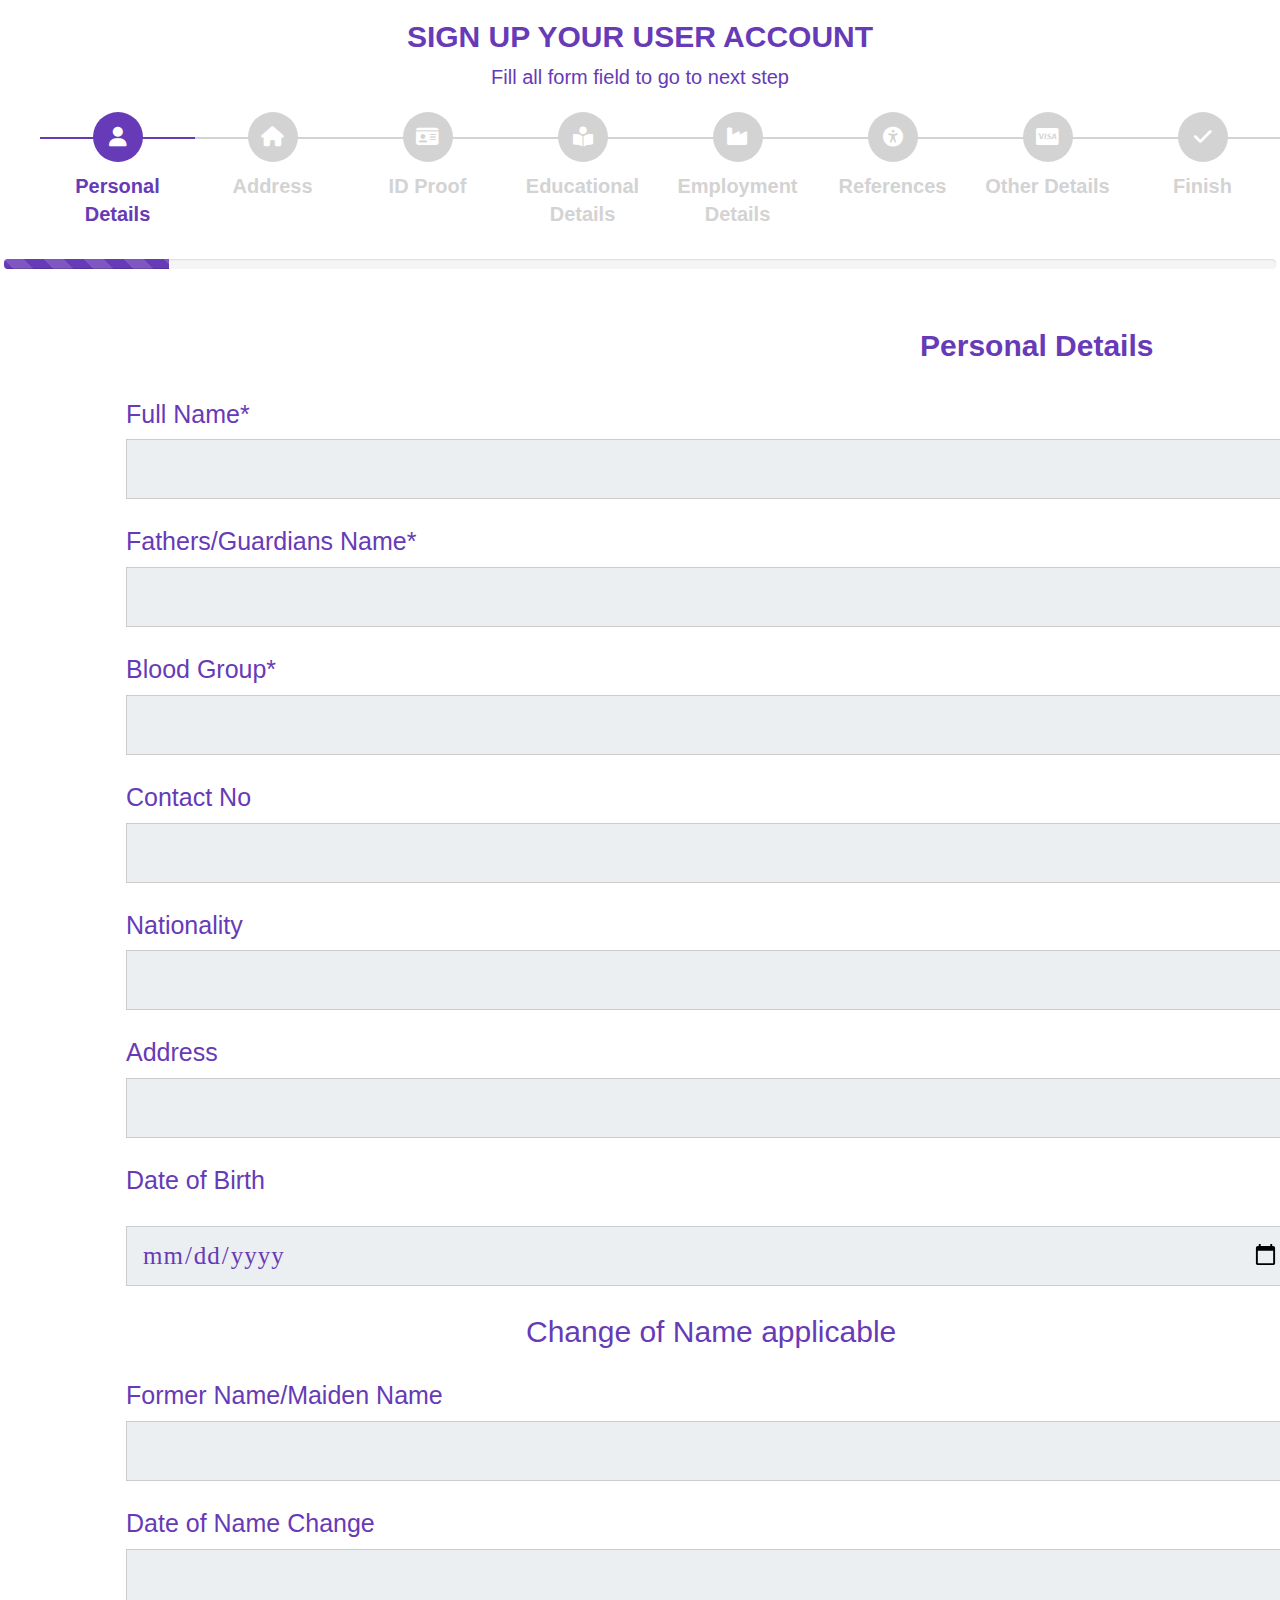
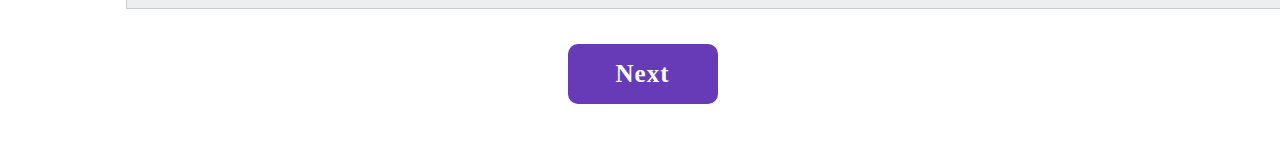
==== commit 02f80bf8: "Kinshuk" ====
--- a/form.html
+++ b/form.html
@@ -3,6 +3,7 @@
 <head>
 
     <meta charset="UTF-8">
+    <meta content="width=device-width, initial-scale=1" name="viewport" />
 
     <link rel="apple-touch-icon" type="image/png"
         href="https://cpwebassets.codepen.io/assets/favicon/apple-touch-icon-5ae1a0698dcc2402e9712f7d01ed509a57814f994c660df9f7a952f3060705ee.png">
--- a/css/form.css
+++ b/css/form.css
@@ -16,12 +16,6 @@
     text-align: center;
     position: relative;
     margin-top: 20px
-}
-
-
-
-.astric{
-    color: red;
 }
 
 #msform fieldset {
@@ -63,7 +57,6 @@
     background-color: #ECEFF1;
     font-size: 25px;
     letter-spacing: 1px
-
 }
 
 #msform input:focus,
@@ -120,7 +113,6 @@
     position: relative
 }
 
-
 label {
     font-size: 30px;
     color: #673AB7;
@@ -132,7 +124,6 @@
     margin-bottom: 15px;
     font-weight: bolder;
     text-align: center;
-
     margin-left: 75%;
 }
 
@@ -166,7 +157,6 @@
     color: #673AB7;
     text-align: left;
     font-size: 25px;
-
 }
 
 #progressbar {
@@ -187,9 +177,6 @@
     position: relative;
     font-weight: 400;
 
-    color: rgb(66, 64, 64);
-
-
 }
 
 #progressbar #account:before {
@@ -239,9 +226,7 @@
 #progressbar #payment:before {
     font-family: FontAwesome;
     content: "\f1f0";
-
-}
-
+}
 
 
 
@@ -263,7 +248,6 @@
     display: block;
     font-size: 20px;
     color: #ffffff;
-
     background: lightgray;
     border-radius: 50%;
     margin: 0 auto 10px auto;
@@ -307,19 +291,16 @@
 select,
 textarea {
     width: 100%;
-    height: 60px;
+    height: 50px;
     background-color: #ECEFF1;
-    /* border: 1px solid #ccc; */
+    border: 1px solid #ccc;
     font-size: 15px;
     color: #673AB7;
-    border: 1px solid rgb(204, 204, 204);
 
 }
 
 .labels {
     height: 20%;
-    text-decoration: underline;
-
 
 }
 
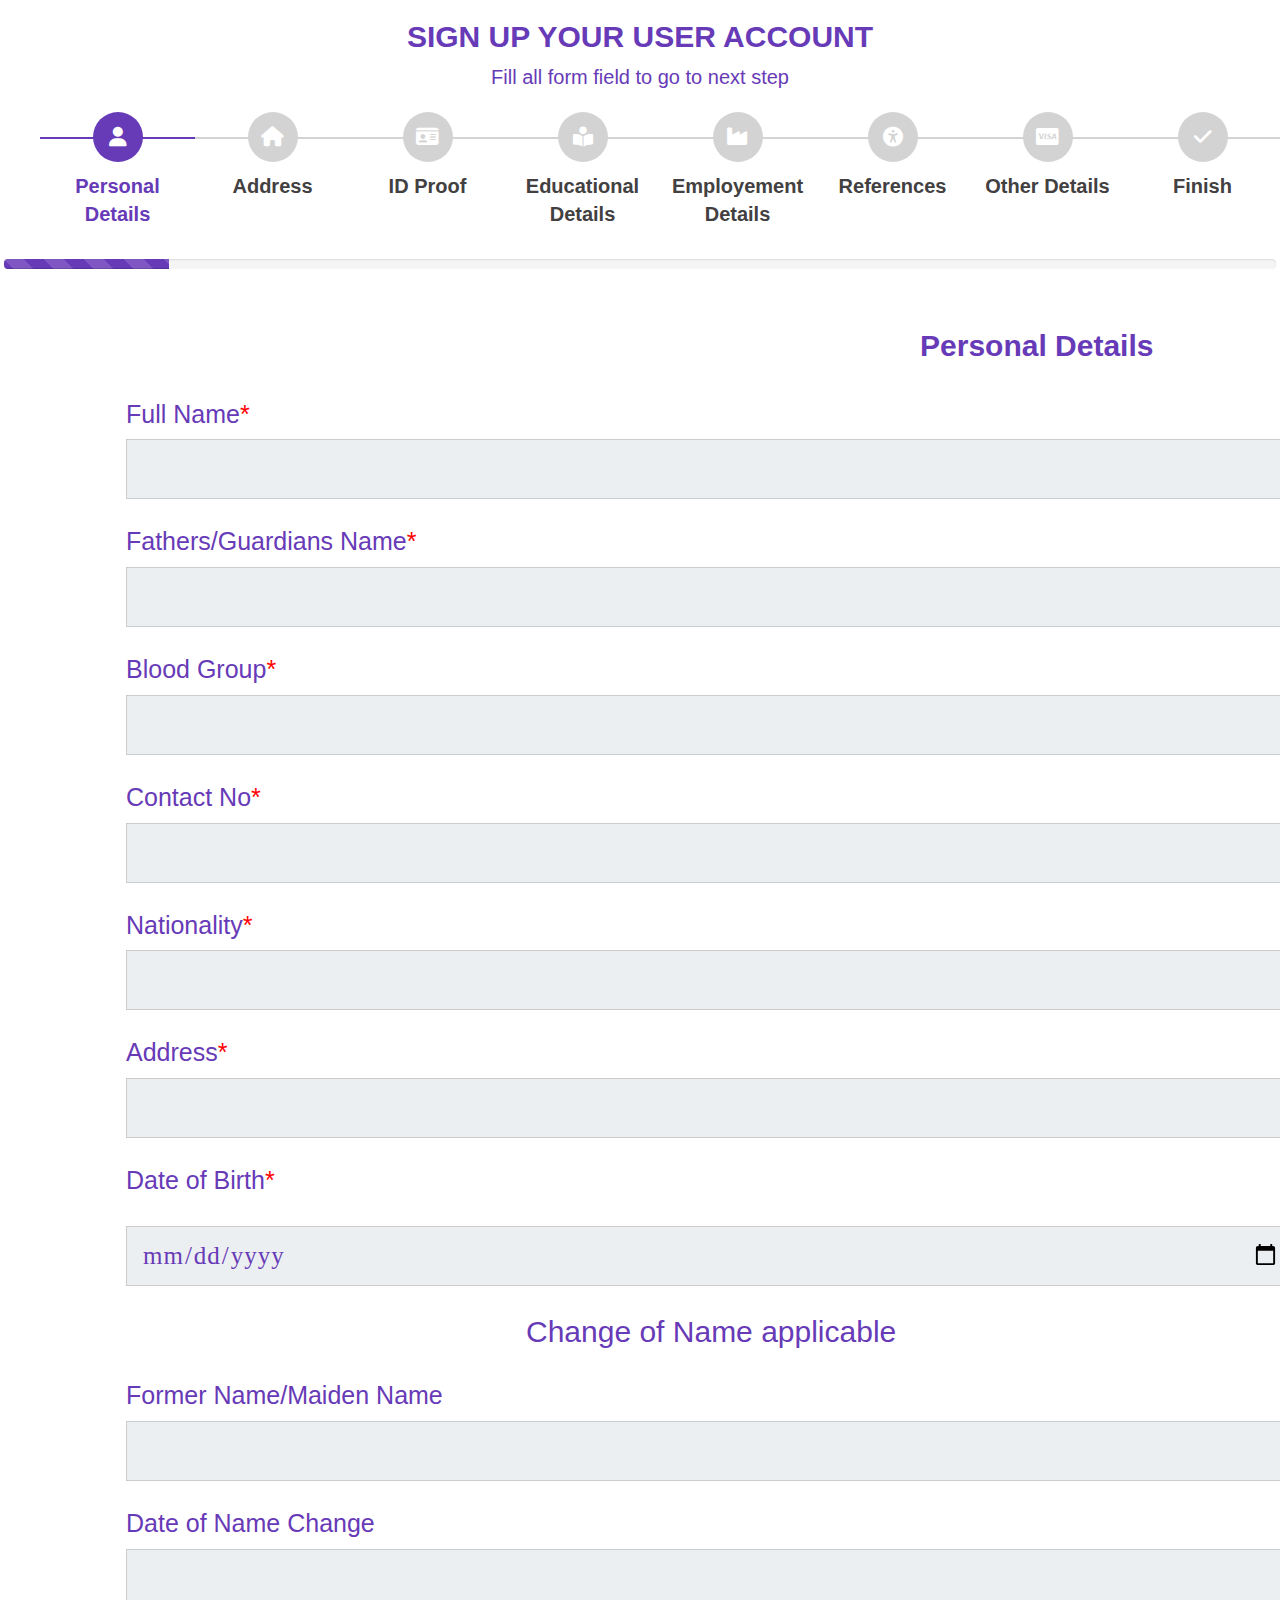
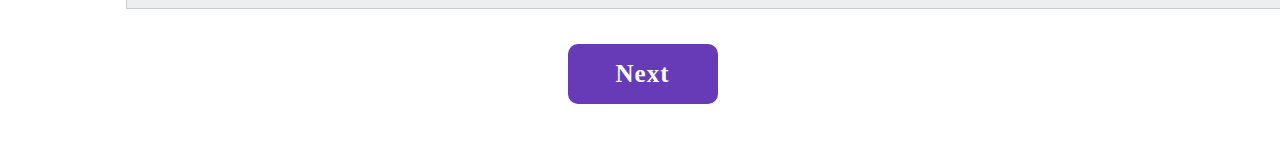
==== commit 5fcce747: "Merge pull request #6 from GauravUP81/gaurav" ====
--- a/form.html
+++ b/form.html
@@ -3,7 +3,9 @@
 <head>
 
     <meta charset="UTF-8">
+
     <meta content="width=device-width, initial-scale=1" name="viewport" />
+
 
     <link rel="apple-touch-icon" type="image/png"
         href="https://cpwebassets.codepen.io/assets/favicon/apple-touch-icon-5ae1a0698dcc2402e9712f7d01ed509a57814f994c660df9f7a952f3060705ee.png">
@@ -38,7 +40,6 @@
 
     <!--font Awesome -->
     <link rel="stylesheet" href="https://cdnjs.cloudflare.com/ajax/libs/font-awesome/6.2.1/css/all.min.css">
-
     <link rel="stylesheet" href="css/form.css">
 
     <!-- Script -->
@@ -72,7 +73,8 @@
                             <li id="address"><strong>Address</strong></li>
                             <li id="account"><strong>ID Proof</strong></li>
                             <li id="educational"><strong>Educational Details</strong></li>
-                            <li id="post"><strong> Employment Details</strong></li>
+                            <li id="post"><strong> Employement Details</strong></li>
+
 
                             <li id="miscellaneous"><strong>References</strong></li>
                             <li id="payment"><strong>Other Details</strong></li>
@@ -112,51 +114,58 @@
                                     <div class="row">
                                         <div class="col-7  mx-auto">
                                             <h2 class="fs-title">Personal Details</h2>
+
                                             <br>
                                         </div>
                                     </div>
                                     <div class="container">
                                         <div class="row">
                                             <div class="col-sm">
-                                                <label class="fieldlabels"> Full Name*</label>
-                                                <input type="Name">
-                                            </div>
-                                            <div class="col-sm">
-                                                <label class="fieldlabels">Fathers/Guardians Name*</label>
+                                                <label class="fieldlabels">Full Name<span class="astric">*</span></label>
+                                                <input type="Name">
+                                            </div>
+                                            <div class="col-sm">
+                                                <label class="fieldlabels">Fathers/Guardians Name<span class="astric">*</span></label>
                                                 <input type="text" name="Fathers/Guardians Name">
                                             </div>
                                             <div class="col-sm">
-                                                <label class="fieldlabels">Blood Group*</label>
-                                                <input type="text">
-                                            </div>
-                                        </div>
-                                    </div>
-
-                                    <div class="container">
-                                        <div class="row">
-                                            <div class="col-sm">
-                                                <label class="fieldlabels">Contact No</label>
-                                                <input type="text">
-                                            </div>
-
-                                            <div class="col-sm">
-                                                <label class="fieldlabels">Nationality</label>
-                                                <input type="text">
-                                            </div>
-                                            <div class="col-sm">
-                                                <label class="fieldlabels">Address</label>
-                                                <input type="text">
-                                            </div>
-                                        </div>
-                                    </div>
-
-
-                                    <div class="container">
-
-                                        <div class="row">
+                                                <label class="fieldlabels">Blood Group<span class="astric">*</span></label>
+
+                                                <input type="text">
+                                            </div>
+                                        </div>
+                                    </div>
+
+                                    <div class="container">
+                                        <div class="row">
+                                            <div class="col-sm">
+
+                                                <label class="fieldlabels">Contact No<span class="astric">*</span></label>
+
+                                                <input type="text">
+                                            </div>
+
+                                            <div class="col-sm">
+
+                                                <label class="fieldlabels">Nationality<span class="astric">*</span></label>
+                                                <input type="text">
+                                            </div>
+                                            <div class="col-sm">
+                                                <label class="fieldlabels">Address<span class="astric">*</span></label>
+                                                <input type="text">
+                                            </div>
+                                        </div>
+                                    </div>
+
+
+
+                                    <div class="container">
+
+                                        <div class="row">
+
 
                                             <div>
-                                                <label class="fieldlabels">Date of Birth</label><br><br>
+                                                <label class="fieldlabels">Date of Birth<span class="astric">*</span></label><br><br>
                                                 <input type="date" id="dob" min="23-12-2001">
                                             </div>
 
@@ -170,6 +179,8 @@
                                             </div>
                                         </div>
 
+
+
                                     </div>
                                 </div>
                                 <input type="button" name="next" class="next action-button" value="Next">
@@ -178,8 +189,6 @@
 
 
 
-
-
                             <!-- field set 2 -->
 
                             <fieldset>
@@ -194,19 +203,20 @@
                                     <div class="container">
                                         <div class="row">
                                             <div class="col-sm">
-                                                <label class="fieldlabels">Current Address</label>
+                                                <label class="fieldlabels">Current Address<span class="astric">*</span></label>
                                                 <input type="Name" name="Name">
                                             </div>
                                             <div class="col-sm">
-                                                <label class="fieldlabels">City*</label>
-                                                <input type="text">
-                                            </div>
-
-
-                                            <div class="col-sm">
-                                                <label class="fieldlabels">State*</label>
+                                                <label class="fieldlabels">Landlord Adress</label>
+                                                <input type="text">
+                                            </div>
+
+
+                                            <div class="col-sm">
+                                                <label class="fieldlabels">State<span class="astric">*</span></label>
                                                 <br>
                                                 <select name="State" id="State">
+                                                    <option enable="">Select as</option>
 
                                                     <option value="">Delhi</option>
                                                     <option value="">Haryana</option>
@@ -222,17 +232,8 @@
                                     <div class="container">
                                         <div class="row">
                                             <div class="col-sm">
-
-                                                <label class="fieldlabels">PinCode*</label>
-
-                                                <select name="PinCode" id="pinCode">
-
-                                                    <option value="">121001</option>
-                                                    <option value="">121002</option>
-                                                    <option value="">121003</option>
-                                                    <option value="">121004</option>
-                                                    <option value="">121005</option>
-                                                </select>
+                                                <label class="fieldlabels">City<span class="astric">*</span></label>
+                                                <input type="text">
                                             </div>
 
 
@@ -259,29 +260,30 @@
                                     <div class="container">
                                         <div class="row">
                                             <div class="col-sm">
-                                                <label class="fieldlabels">Current Address*</label>
+                                                <label class="fieldlabels">Current Address<span class="astric">*</span></label>
                                                 <input type="Name" name="Name">
                                             </div>
                                             <div class="col-sm">
-                                                <label class="fieldlabels">Landlord Address*</label>
-                                                <input type="text">
-                                            </div>
-                                            <div class="col-sm">
-                                                <label class="fieldlabels">City*</label>
-                                                <input type="text">
-                                            </div>
-
-
-
-                                        </div>
-                                    </div>
-
-                                    <div class="container">
-                                        <div class="row">
-                                            <div class="col-sm">
-                                                <label class="fieldlabels">State*</label>
+                                                <label class="fieldlabels">Landlord Address</label>
+                                                <input type="text">
+                                            </div>
+                                            <div class="col-sm">
+                                                <label class="fieldlabels">City<span class="astric">*</span></label>
+                                                <input type="text">
+                                            </div>
+
+
+
+                                        </div>
+                                    </div>
+
+                                    <div class="container">
+                                        <div class="row">
+                                            <div class="col-sm">
+                                                <label class="fieldlabels">State<span class="astric">*</span></label>
                                                 <br>
                                                 <select name="State" id="State">
+                                                    <option enable="">Select as</option>
 
                                                     <option value="">Delhi</option>
                                                     <option value="">Haryana</option>
@@ -300,13 +302,15 @@
                                             </div>
 
                                             <div class="col-sm">
-                                                <label class="fieldlabels">Phone No</label>
-                                                <input type="text">
-                                            </div>
-
-
-                                        </div>
-                                    </div>
+                                                <label class="fieldlabels">Landlord Phone No</label>
+                                                <input type="text">
+                                            </div>
+
+
+                                        </div>
+                                    </div>
+
+
                                 </div>
                                 <input type="button" name="previous" class="previous action-button-previous"
                                     value="Previous">
@@ -318,10 +322,7 @@
                             <!-- field set 3 -->
 
                             <fieldset>
-
-
-
-                                <!--Aadhar Card-->
+                              <!--Aadhar Card-->
                                 <div class="form-card">
                                     <div class="row">
                                         <div class="col-7 mx-auto">
@@ -332,17 +333,17 @@
                                     <div class="container">
                                         <div class="row">
                                             <div class="col-sm">
-                                                <label class="fieldlabels">Aadhar Number*</label>
-                                                <input type="text">
-                                            </div>
-
-
-                                            <div class="col-sm">
-                                                <label class="fieldlabels">Name as per Document*</label>
+                                                <label class="fieldlabels">Aadhar Number<span class="astric">*</span></label>
+                                                <input type="text">
+                                            </div>
+
+
+                                            <div class="col-sm">
+                                                <label class="fieldlabels">Name as per Document<span class="astric">*</span></label>
                                                 <input type="text" name="Fathers/Guardians Name">
                                             </div>
                                             <div class="col-sm">
-                                                <label for="myfile">Document*</label>
+                                                <label for="myfile">Document<span class="astric">*</span></label>
                                                 <input type="file" id="myfile" name="myfile" multiple>
                                             </div>
 
@@ -364,23 +365,21 @@
                                     <div class="container">
                                         <div class="row">
                                             <div class="col-sm">
-                                                <label class="fieldlabels">Pan Card Number*</label>
-                                                <input type="Name">
-                                            </div>
-                                            <div class="col-sm">
-                                                <label class="fieldlabels">Name as per Document*</label>
+                                                <label class="fieldlabels">Pan Card Number<span class="astric">*</span></label>
+                                                <input type="Name">
+                                            </div>
+                                            <div class="col-sm">
+                                                <label class="fieldlabels">Name as per Document<span class="astric">*</span></label>
                                                 <input type="text" name="Fathers/Guardians Name">
                                             </div>
                                             <div class="col-sm">
-                                                <label for="myfile">Document*</label>
+                                                <label for="myfile">Document<span class="astric">*</span></label>
                                                 <input type="file" id="myfile" name="myfile" multiple>
                                             </div>
 
                                         </div>
                                     </div>
                                 </div>
-
-
 
                                 <!--Driving Licence-->
                                 <div class="form-card">
@@ -393,35 +392,35 @@
                                     <div class="container">
                                         <div class="row">
                                             <div class="col-sm">
-                                                <label class="fieldlabels">DL Number*</label>
-                                                <input type="Name">
-                                            </div>
-                                            <div class="col-sm">
-                                                <label class="fieldlabels">Name as per Document*</label>
-                                                <input type="text">
-                                            </div>
-
-                                            <div class="col-sm">
-                                                <label class="fieldlabels">Place of Issue*</label>
-                                                <input type="text">
-                                            </div>
-                                        </div>
-                                    </div>
-                                    <div class="container">
-                                        <div class="row">
-                                            <div class="col-sm">
-
-                                                <label class="fieldlabels">Date of Issue*</label>
-                                                <input type="text">
-                                            </div>
-
-                                            <div class="col-sm">
-                                                <label class="fieldlabels"> Expiry Date*</label>
-                                                <input type="text">
-                                            </div>
-
-                                            <div class="col-sm">
-                                                <label for="myfile">Document*</label>
+                                                <label class="fieldlabels">DL Number</label>
+                                                <input type="Name">
+                                            </div>
+                                            <div class="col-sm">
+                                                <label class="fieldlabels">Name as per Document</label>
+                                                <input type="text">
+                                            </div>
+
+                                            <div class="col-sm">
+                                                <label class="fieldlabels">Place of Issue</label>
+                                                <input type="text">
+                                            </div>
+                                        </div>
+                                    </div>
+                                    <div class="container">
+                                        <div class="row">
+                                            <div class="col-sm">
+
+                                                <label class="fieldlabels">Date of Issue</label>
+                                                <input type="text">
+                                            </div>
+
+                                            <div class="col-sm">
+                                                <label class="fieldlabels"> Expiry Date</label>
+                                                <input type="text">
+                                            </div>
+
+                                            <div class="col-sm">
+                                                <label for="myfile">Document</label>
                                                 <input type="file" id="myfile" name="myfile" multiple>
                                             </div>
                                         </div>
@@ -442,41 +441,43 @@
                                         <div class="row">
                                             <div class="col-sm">
 
-                                                <label class="fieldlabels">Passport Number*</label>
-                                                <input type="Name">
-                                            </div>
-
-                                            <div class="col-sm">
-                                                <label class="fieldlabels">Name as per Document*</label>
-                                                <input type="text">
-                                            </div>
-
-                                            <div class="col-sm">
-                                                <label class="fieldlabels">Date of Issue*</label>
-                                                <input type="text">
-
-                                            </div>
-                                        </div>
-                                    </div>
-
-                                    <div class="container">
-                                        <div class="row">
-                                            <div class="col-sm">
-
-                                                <label class="fieldlabels">Place of Issue*</label>
-                                                <input type="text">
-                                            </div>
-                                            <div class="col-sm">
-                                                <label class="fieldlabels"> Expiry Date*</label>
-                                                <input type="text">
-                                            </div>
-
-                                            <div class="col-sm">
-                                                <label for="myfile">Document*</label>
+                                                <label class="fieldlabels">Passport Number</label>
+                                                <input type="Name">
+                                            </div>
+
+                                            <div class="col-sm">
+                                                <label class="fieldlabels">Name as per Document</label>
+                                                <input type="text">
+                                            </div>
+
+                                            <div class="col-sm">
+                                                <label class="fieldlabels">Date of Issue</label>
+                                                <input type="text">
+
+                                            </div>
+                                        </div>
+                                    </div>
+
+                                    <div class="container">
+                                        <div class="row">
+                                            <div class="col-sm">
+
+                                                <label class="fieldlabels">Place of Issue</label>
+                                                <input type="text">
+                                            </div>
+                                            <div class="col-sm">
+                                                <label class="fieldlabels"> Expiry Date</label>
+                                                <input type="text">
+                                            </div>
+
+                                            <div class="col-sm">
+                                                <label for="myfile">Document</label>
                                                 <input type="file" id="myfile" name="myfile" multiple>
                                             </div>
                                         </div>
                                     </div>
+
+
 
 
 
@@ -500,6 +501,7 @@
                             <fieldset>
                                 <div class="form-card">
                                     <div class="row">
+
                                         <div class="col-7 mx-auto">
                                             <h2 class="fs-title">Educational Details</h2>
                                         </div>
@@ -509,56 +511,56 @@
 
                                     <div class="row">
                                         <div class="col-7 mx-auto">
-                                            <h2 class="fs-title">High School*</h2>
-                                        </div>
-
-                                    </div><br><br>
-
-                                    <div class="container">
-                                        <div class="row">
-
-                                            <div class="col-sm">
-                                                <label class="fieldlabels">School Name*</label>
-                                                <input type="text">
-                                            </div>
-                                            <div class="col-sm">
-                                                <label class="fieldlabels">Registration ID*</label>
-                                                <input type="text">
-                                            </div>
-                                            <div class="col-sm">
-
-                                                <label class="fieldlabels">BoardName*</label>
-                                                <input type="text">
-                                            </div>
-                                        </div>
-                                    </div>
-
-                                    <div class="container">
-                                        <div class="row">
-
-
-                                            <div class="col-sm">
-                                                <label class="fieldlabels">School Address*</label>
-                                                <input type="text">
-                                            </div>
-
-                                            <div class="col-sm">
-                                                <label class="fieldlabels">Year of Passing*</label>
-                                                <input type="text">
-                                            </div>
-                                            <div class="col-sm">
-
-                                                <label class="fieldlabels">Marks*</label>
-                                                <input type="text">
-                                            </div>
-                                        </div>
-                                    </div>
-
-                                    <div class="container">
-                                        <div class="row">
-
-                                            <div class="col-sm">
-                                                <label for="myfile">Document:</label>
+                                            <h2 class="fs-title">High School</h2>
+                                        </div>
+
+                                    </div><br><br>
+
+                                    <div class="container">
+                                        <div class="row">
+
+                                            <div class="col-sm">
+                                                <label class="fieldlabels">School Name<span class="astric">*</span></label>
+                                                <input type="text">
+                                            </div>
+                                            <div class="col-sm">
+                                                <label class="fieldlabels">Registration ID<span class="astric">*</span></label>
+                                                <input type="text">
+                                            </div>
+                                            <div class="col-sm">
+
+                                                <label class="fieldlabels">BoardName<span class="astric">*</span></label>
+                                                <input type="text">
+                                            </div>
+                                        </div>
+                                    </div>
+
+                                    <div class="container">
+                                        <div class="row">
+
+
+                                            <div class="col-sm">
+                                                <label class="fieldlabels">School Address<span class="astric">*</span></label>
+                                                <input type="text">
+                                            </div>
+
+                                            <div class="col-sm">
+                                                <label class="fieldlabels">Year of Passing<span class="astric">*</span></label>
+                                                <input type="text">
+                                            </div>
+                                            <div class="col-sm">
+
+                                                <label class="fieldlabels">Marks<span class="astric">*</span></label>
+                                                <input type="text">
+                                            </div>
+                                        </div>
+                                    </div>
+
+                                    <div class="container">
+                                        <div class="row">
+
+                                            <div class="col-sm">
+                                                <label for="myfile">Document<span class="astric">*</span></label>
                                                 <input type="file" id="myfile" name="myfile" multiple>
                                             </div>
 
@@ -568,59 +570,59 @@
                                     <!--Intermediate-->
                                     <div class="row">
                                         <div class="col-7 mx-auto">
-                                            <h2 class="fs-title">Intermediate*</h2>
-                                        </div>
-
-                                    </div><br><br>
-
-                                    <div class="container">
-                                        <div class="row">
-                                            <div class="col-sm">
-
-                                                <label class="fieldlabels">School Name*</label>
-                                                <input type="text">
-                                            </div>
-
-                                            <div class="col-sm">
-                                                <label class="fieldlabels">Registration ID*</label>
-                                                <input type="text">
-                                            </div>
-
-                                            <div class="col-sm">
-                                                <label class="fieldlabels">Board Name*</label>
-                                                <input type="text">
-                                            </div>
-                                        </div>
-                                    </div>
-
-                                    <div class="container">
-                                        <div class="row">
-                                            <div class="col-sm">
-
-                                                <label class="fieldlabels">School Address*</label>
-                                                <input type="text">
-                                            </div>
-
-                                            <div class="col-sm">
-                                                <label class="fieldlabels">Year of Passing*</label>
-                                                <input type="text">
-                                            </div>
-
-
-
-                                            <div class="col-sm">
-                                                <label class="fieldlabels">Marks*</label>
-                                                <input type="text">
-                                            </div>
-                                        </div>
-                                    </div>
-
-
-
-                                    <div class="container">
-                                        <div class="row">
-                                            <div class="col-sm">
-                                                <label for="myfile">Document:</label>
+                                            <h2 class="fs-title">Intermediate</h2>
+                                        </div>
+
+                                    </div><br><br>
+
+                                    <div class="container">
+                                        <div class="row">
+                                            <div class="col-sm">
+
+                                                <label class="fieldlabels">School Name<span class="astric">*</span></label>
+                                                <input type="text">
+                                            </div>
+
+                                            <div class="col-sm">
+                                                <label class="fieldlabels">Registration ID<span class="astric">*</span></label>
+                                                <input type="text">
+                                            </div>
+
+                                            <div class="col-sm">
+                                                <label class="fieldlabels">Board Name<span class="astric">*</span></label>
+                                                <input type="text">
+                                            </div>
+                                        </div>
+                                    </div>
+
+                                    <div class="container">
+                                        <div class="row">
+                                            <div class="col-sm">
+
+                                                <label class="fieldlabels">School Address<span class="astric">*</span></label>
+                                                <input type="text">
+                                            </div>
+
+                                            <div class="col-sm">
+                                                <label class="fieldlabels">Year of Passing<span class="astric">*</span></label>
+                                                <input type="text">
+                                            </div>
+
+
+
+                                            <div class="col-sm">
+                                                <label class="fieldlabels">Marks<span class="astric">*</span></label>
+                                                <input type="text">
+                                            </div>
+                                        </div>
+                                    </div>
+
+
+
+                                    <div class="container">
+                                        <div class="row">
+                                            <div class="col-sm">
+                                                <label for="myfile">Document<span class="astric">*</span></label>
                                                 <input type="file" id="myfile" name="myfile" multiple>
                                             </div>
 
@@ -632,57 +634,57 @@
                                     <!--Graduation-->
                                     <div class="row">
                                         <div class="col-7 mx-auto">
-                                            <h2 class="fs-title">Graduation*</h2>
-                                        </div>
-
-                                    </div><br><br>
-
-                                    <div class="container">
-                                        <div class="row">
-                                            <div class="col-sm">
-                                                <label class="fieldlabels">College Name*</label>
-                                                <input type="text">
-                                            </div>
-
-                                            <div class="col-sm">
-                                                <label class="fieldlabels">College ID*</label>
-                                                <input type="text">
-                                            </div>
-
-                                            <div class="col-sm">
-                                                <label class="fieldlabels">College Address*</label>
-                                                <input type="text">
-                                            </div>
-                                        </div>
-                                    </div>
-
-
-
-
-                                    <div class="container">
-                                        <div class="row">
-                                            <div class="col-sm">
-                                                <label class="fieldlabels">Year of Passing*</label>
-                                                <input type="text">
-                                            </div>
-                                            <div class="col-sm">
-                                                <label class="fieldlabels">University Name*</label>
-                                                <input type="text">
-                                            </div>
-                                            <div class="col-sm">
-                                                <label class="fieldlabels">Student E-mail ID*</label>
-                                                <input type="text">
-                                            </div>
-                                        </div>
-
-                                    </div>
-
-
-
-                                    <div class="container">
-                                        <div class="row">
-                                            <div class="col-sm">
-                                                <label for="myfile">Degree/Marksheet*</label>
+                                            <h2 class="fs-title">Graduation</h2>
+                                        </div>
+
+                                    </div><br><br>
+
+                                    <div class="container">
+                                        <div class="row">
+                                            <div class="col-sm">
+                                                <label class="fieldlabels">College Name</label>
+                                                <input type="text">
+                                            </div>
+
+                                            <div class="col-sm">
+                                                <label class="fieldlabels">College ID</label>
+                                                <input type="text">
+                                            </div>
+
+                                            <div class="col-sm">
+                                                <label class="fieldlabels">College Address</label>
+                                                <input type="text">
+                                            </div>
+                                        </div>
+                                    </div>
+
+
+
+
+                                    <div class="container">
+                                        <div class="row">
+                                            <div class="col-sm">
+                                                <label class="fieldlabels">Year of Passing</label>
+                                                <input type="text">
+                                            </div>
+                                            <div class="col-sm">
+                                                <label class="fieldlabels">University Name</label>
+                                                <input type="text">
+                                            </div>
+                                            <div class="col-sm">
+                                                <label class="fieldlabels">Student E-mail ID</label>
+                                                <input type="text">
+                                            </div>
+                                        </div>
+
+                                    </div>
+
+
+
+                                    <div class="container">
+                                        <div class="row">
+                                            <div class="col-sm">
+                                                <label for="myfile">Degree/Marksheet</label>
                                                 <input type="file" id="myfile" name="myfile" multiple>
                                             </div>
                                         </div>
@@ -692,11 +694,10 @@
 
 
 
-
                                     <!--post Graduation-->
                                     <div class="row">
                                         <div class="col-7 mx-auto">
-                                            <h2 class="fs-title">Post Graduation*</h2>
+                                            <h2 class="fs-title">Post Graduation</h2>
                                         </div>
 
                                     </div><br><br>
@@ -726,27 +727,27 @@
                                     <div class="container">
                                         <div class="row">
                                             <div class="col-sm">
-                                                <label class="fieldlabels">Year of Passing*</label>
-                                                <input type="text">
-                                            </div>
-                                            <div class="col-sm">
-                                                <label class="fieldlabels">University Name*</label>
-                                                <input type="text">
-                                            </div>
-                                            <div class="col-sm">
-                                                <label class="fieldlabels">Student E-mail ID*</label>
-                                                <input type="text">
-                                            </div>
-                                        </div>
-
-                                    </div>
-
-
-
-                                    <div class="container">
-                                        <div class="row">
-                                            <div class="col-sm">
-                                                <label for="myfile">Degree/Marksheet*</label>
+                                                <label class="fieldlabels">Year of Passing</label>
+                                                <input type="text">
+                                            </div>
+                                            <div class="col-sm">
+                                                <label class="fieldlabels">University Name</label>
+                                                <input type="text">
+                                            </div>
+                                            <div class="col-sm">
+                                                <label class="fieldlabels">Student E-mail ID</label>
+                                                <input type="text">
+                                            </div>
+                                        </div>
+
+                                    </div>
+
+
+
+                                    <div class="container">
+                                        <div class="row">
+                                            <div class="col-sm">
+                                                <label for="myfile">Degree/Marksheet</label>
                                                 <input type="file" id="myfile" name="myfile" multiple>
                                             </div>
                                         </div>
@@ -757,63 +758,65 @@
 
                                     <div class="row">
                                         <div class="col-7 mx-auto">
-                                            <h2 class="fs-title">Other Details*</h2>
-                                        </div>
-
-                                    </div><br><br>
-
-                                    <div class="container">
-                                        <div class="row">
-                                            <div class="col-sm">
-                                                <label class="fieldlabels">College Name*</label>
-                                                <input type="text">
-                                            </div>
-
-                                            <div class="col-sm">
-                                                <label class="fieldlabels">College ID*</label>
-                                                <input type="text">
-                                            </div>
-
-                                            <div class="col-sm">
-                                                <label class="fieldlabels">College Address*</label>
-                                                <input type="text">
-                                            </div>
-                                        </div>
-                                    </div>
-
-
-
-
-                                    <div class="container">
-                                        <div class="row">
-                                            <div class="col-sm">
-                                                <label class="fieldlabels">Year of Passing*</label>
-                                                <input type="text">
-                                            </div>
-                                            <div class="col-sm">
-                                                <label class="fieldlabels">University Name*</label>
-                                                <input type="text">
-                                            </div>
-                                            <div class="col-sm">
-                                                <label class="fieldlabels">Student E-mail ID*</label>
-                                                <input type="text">
-                                            </div>
-                                        </div>
-
-                                    </div>
-
-
-
-                                    <div class="container">
-                                        <div class="row">
-                                            <div class="col-sm">
-                                                <label for="myfile">Degree/Marksheet*</label>
+                                            <h2 class="fs-title">Other Details</h2>
+                                        </div>
+
+                                    </div><br><br>
+
+                                    <div class="container">
+                                        <div class="row">
+                                            <div class="col-sm">
+                                                <label class="fieldlabels">College Name</label>
+                                                <input type="text">
+                                            </div>
+
+                                            <div class="col-sm">
+                                                <label class="fieldlabels">College ID</label>
+                                                <input type="text">
+                                            </div>
+
+                                            <div class="col-sm">
+                                                <label class="fieldlabels">College Address</label>
+                                                <input type="text">
+                                            </div>
+                                        </div>
+                                    </div>
+
+
+
+
+                                    <div class="container">
+                                        <div class="row">
+                                            <div class="col-sm">
+                                                <label class="fieldlabels">Year of Passing</label>
+                                                <input type="text">
+                                            </div>
+                                            <div class="col-sm">
+                                                <label class="fieldlabels">University Name</label>
+                                                <input type="text">
+                                            </div>
+                                            <div class="col-sm">
+                                                <label class="fieldlabels">Student E-mail ID</label>
+                                                <input type="text">
+                                            </div>
+                                        </div>
+
+                                    </div>
+
+
+
+                                    <div class="container">
+                                        <div class="row">
+                                            <div class="col-sm">
+                                                <label for="myfile">Degree/Marksheet</label>
                                                 <input type="file" id="myfile" name="myfile" multiple>
                                             </div>
                                         </div>
                                     </div>
 
                                 </div>
+
+
 
 
                                 <input type="button" name="previous" class="previous action-button-previous"
@@ -830,6 +833,7 @@
                             <fieldset>
                                 <div class="form-card">
                                     <div class="row">
+
                                         <div class="col-7 mx-auto">
                                             <h2 class="fs-title"> Employement Details</h2>
                                         </div>
@@ -840,18 +844,18 @@
                                     <div class="row">
                                         <div class="col-7 mx-auto">
                                             <h2 class="fs-title">(Emp-1)Current Employment</h2>
-                                            <h2 class="fs-title">Permanent Employment*</h2>
-                                        </div>
-
-                                    </div><br><br>
-
-
-
-
-                                    <div class="container">
-                                        <div class="row">
-                                            <div class="col-sm">
-                                                <label class="fieldlabels">Name Of Company*</label>
+                                            <h2 class="fs-title">Permanent Employment</h2>
+                                        </div>
+
+                                    </div><br><br>
+
+
+
+
+                                    <div class="container">
+                                        <div class="row">
+                                            <div class="col-sm">
+                                                <label class="fieldlabels">Name Of Company</label>
                                                 <input type="text">
                                             </div>
 
@@ -865,96 +869,96 @@
 
                                             <div class="col-sm">
                                                 <label class="fieldlabels">Company Address(Where are you
-                                                    employed)*</label>
-                                                <input type="text">
-                                            </div>
-                                        </div>
-                                    </div>
-
-
-                                    <div class="container">
-                                        <div class="row">
-                                            <div class="col-sm">
-                                                <label class="fieldlabels">Door No/Street*</label>
-                                                <input type="text">
-                                            </div>
-
-
-                                            <div class="col-sm">
-                                                <label class="fieldlabels">City*</label>
-                                                <input type="text">
-                                            </div>
-
-                                            <div class="col-sm">
-                                                <label class="fieldlabels">Pin*</label>
-                                                <input type="text">
-                                            </div>
-                                        </div>
-                                    </div>
-
-
-                                    <div class="container">
-                                        <div class="row">
-                                            <div class="col-sm">
-                                                <label class="fieldlabels">State*</label>
-                                                <input type="text">
-                                            </div>
-
-                                            <div class="col-sm">
-                                                <label class="fieldlabels">Period of Employment*</label>
-                                                <input type="text">
-                                            </div>
-
-                                            <div class="col-sm">
-                                                <label class="fieldlabels">Employee Code*</label>
-                                                <input type="text">
-                                            </div>
-                                        </div>
-                                    </div>
-
-                                    <div class="container">
-                                        <div class="row">
-                                            <div class="col-sm">
-                                                <label class="fieldlabels">Designation*</label>
-                                                <input type="text">
-                                            </div>
-
-                                            <div class="col-sm">
-                                                <label class="fieldlabels">Remueration*</label>
-                                                <input type="text">
-                                            </div>
-
-                                            <div class="col-sm">
-                                                <label class="fieldlabels">Department*</label>
-                                                <input type="text">
-                                            </div>
-                                        </div>
-                                    </div>
-
-
-                                    <div class="container">
-                                        <div class="row">
-                                            <div class="col-sm">
-                                                <label class="fieldlabels">Reported to*</label>
-                                                <input type="text">
-                                            </div>
-
-                                            <div class="col-sm">
-                                                <label class="fieldlabels">Supervisor Designation*</label>
-                                                <input type="text">
-                                            </div>
-
-                                            <div class="col-sm">
-                                                <label class="fieldlabels">E-mail id*</label>
-                                                <input type="text">
-                                            </div>
-                                        </div>
-                                    </div>
-
-                                    <div class="container">
-                                        <div class="row">
-                                            <div class="col-sm">
-                                                <label class="fieldlabels">Reason For leaving*</label>
+                                                    employed)</label>
+                                                <input type="text">
+                                            </div>
+                                        </div>
+                                    </div>
+
+
+                                    <div class="container">
+                                        <div class="row">
+                                            <div class="col-sm">
+                                                <label class="fieldlabels">Door No/Street</label>
+                                                <input type="text">
+                                            </div>
+
+
+                                            <div class="col-sm">
+                                                <label class="fieldlabels">City</label>
+                                                <input type="text">
+                                            </div>
+
+                                            <div class="col-sm">
+                                                <label class="fieldlabels">Pin</label>
+                                                <input type="text">
+                                            </div>
+                                        </div>
+                                    </div>
+
+
+                                    <div class="container">
+                                        <div class="row">
+                                            <div class="col-sm">
+                                                <label class="fieldlabels">State</label>
+                                                <input type="text">
+                                            </div>
+
+                                            <div class="col-sm">
+                                                <label class="fieldlabels">Period of Employment</label>
+                                                <input type="text">
+                                            </div>
+
+                                            <div class="col-sm">
+                                                <label class="fieldlabels">Employee Code</label>
+                                                <input type="text">
+                                            </div>
+                                        </div>
+                                    </div>
+
+                                    <div class="container">
+                                        <div class="row">
+                                            <div class="col-sm">
+                                                <label class="fieldlabels">Designation</label>
+                                                <input type="text">
+                                            </div>
+
+                                            <div class="col-sm">
+                                                <label class="fieldlabels">Remueration</label>
+                                                <input type="text">
+                                            </div>
+
+                                            <div class="col-sm">
+                                                <label class="fieldlabels">Department</label>
+                                                <input type="text">
+                                            </div>
+                                        </div>
+                                    </div>
+
+
+                                    <div class="container">
+                                        <div class="row">
+                                            <div class="col-sm">
+                                                <label class="fieldlabels">Reported to</label>
+                                                <input type="text">
+                                            </div>
+
+                                            <div class="col-sm">
+                                                <label class="fieldlabels">Supervisor Designation</label>
+                                                <input type="text">
+                                            </div>
+
+                                            <div class="col-sm">
+                                                <label class="fieldlabels">E-mail id</label>
+                                                <input type="text">
+                                            </div>
+                                        </div>
+                                    </div>
+
+                                    <div class="container">
+                                        <div class="row">
+                                            <div class="col-sm">
+                                                <label class="fieldlabels">Reason For leaving</label>
                                                 <input type="text">
                                             </div>
                                         </div>
@@ -969,116 +973,115 @@
                                     <div class="row">
                                         <div class="col-7 mx-auto">
 
-                                            <h2 class="fs-title">Contractual Employment*</h2>
-                                        </div>
-
-                                    </div><br><br>
-
-
-
-                                    <div class="container">
-                                        <div class="row">
-                                            <div class="col-sm">
-                                                <label class="fieldlabels">Company Name*</label>
-                                                <input type="text">
-                                            </div>
-
-
-                                            <div class="col-sm">
-                                                <label class="fieldlabels">Company Address*</label>
-
-                                                <input type="text">
-                                            </div>
-
-                                            <div class="col-sm">
-                                                <label class="fieldlabels">Door No*</label>
-
-                                                <input type="text">
-                                            </div>
-                                        </div>
-                                    </div>
-
-
-
-
-
-                                    <div class="container">
-                                        <div class="row">
-                                            <div class="col-sm">
-                                                <label class="fieldlabels">Street*</label>
-                                                <input type="text">
-                                            </div>
-
-                                            <div class="col-sm">
-                                                <label class="fieldlabels">City*</label>
-                                                <input type="text">
-                                            </div>
-
-
-                                            <div class="col-sm">
-                                                <label class="fieldlabels">State*</label>
-                                                <input type="text">
-                                            </div>
-                                        </div>
-                                    </div>
-
-
-                                    <div class="container">
-                                        <div class="row">
-                                            <div class="col-sm">
-                                                <label class="fieldlabels">Pin*</label>
-                                                <input type="text">
-                                            </div>
-
-                                            <div class="col-sm">
-                                                <label class="fieldlabels">State*</label>
-                                                <input type="text">
-                                            </div>
-
-                                            <div class="col-sm">
-                                                <label class="fieldlabels">Company Contact Person*</label>
-                                                <input type="text">
-                                            </div>
-                                        </div>
-                                    </div>
-
-                                    <div class="container">
-                                        <div class="row">
-                                            <div class="col-sm">
-                                                <label class="fieldlabels">E-mail id*</label>
-                                                <input type="text">
-                                            </div>
-
-                                            <div class="col-sm">
-                                                <label class="fieldlabels">Designation*</label>
-                                                <input type="text">
-                                            </div>
-
-
-                                            <div class="col-sm">
-                                                <label class="fieldlabels">Phone No*</label>
-                                                <input type="text">
-                                            </div>
-                                        </div>
-                                    </div>
-
-
-
-
-                                    <div class="container">
-                                        <div class="row">
-                                            <div class="col-sm">
-                                                <label class="fieldlabels">State you reason for leaving?*</label>
-                                                <input type="text">
-                                            </div>
-
-                                            <div class="col-sm">
-                                                <label class="fieldlabels">Can a reference be taken now?*</label>
-                                                <input type="text">
-                                            </div>
-
-                                            <div class="col-sm">
-                                                <label class="fieldlabels">If No,when can it be taken?*</label>
+                                            <h2 class="fs-title">Contractual Employment</h2>
+                                        </div>
+
+                                    </div><br><br>
+
+
+
+                                    <div class="container">
+                                        <div class="row">
+                                            <div class="col-sm">
+                                                <label class="fieldlabels">Company Name</label>
+                                                <input type="text">
+                                            </div>
+
+
+                                            <div class="col-sm">
+                                                <label class="fieldlabels">Company Address</label>
+
+                                                <input type="text">
+                                            </div>
+
+                                            <div class="col-sm">
+                                                <label class="fieldlabels">Door No</label>
+
+                                                <input type="text">
+                                            </div>
+                                        </div>
+                                    </div>
+
+
+
+
+
+
+
+                                    <div class="container">
+                                        <div class="row">
+                                            <div class="col-sm">
+                                                <label class="fieldlabels">Street</label>
+                                                <input type="text">
+                                            </div>
+
+                                            <div class="col-sm">
+                                                <label class="fieldlabels">City</label>
+                                                <input type="text">
+                                            </div>
+
+
+                                            <div class="col-sm">
+                                                <label class="fieldlabels">State</label>
+                                                <input type="text">
+                                            </div>
+                                        </div>
+                                    </div>
+
+
+                                    <div class="container">
+                                        <div class="row">
+                                            <div class="col-sm">
+                                                <label class="fieldlabels">Pin</label>
+                                                <input type="text">
+                                            </div>
+
+                                            <div class="col-sm">
+                                                <label class="fieldlabels">State</label>
+                                                <input type="text">
+                                            </div>
+
+                                            <div class="col-sm">
+                                                <label class="fieldlabels">Company Contact Person</label>
+                                                <input type="text">
+                                            </div>
+                                        </div>
+                                    </div>
+
+                                    <div class="container">
+                                        <div class="row">
+                                            <div class="col-sm">
+                                                <label class="fieldlabels">E-mail ID</label>
+                                                <input type="text">
+                                            </div>
+
+                                            <div class="col-sm">
+                                                <label class="fieldlabels">Designation</label>
+                                                <input type="text">
+                                            </div>
+
+
+                                            <div class="col-sm">
+                                                <label class="fieldlabels">Phone No</label>
+                                                <input type="text">
+                                            </div>
+                                        </div>
+                                    </div>
+
+                                    <div class="container">
+                                        <div class="row">
+                                            <div class="col-sm">
+                                                <label class="fieldlabels">State you reason for leaving?</label>
+                                                <input type="text">
+                                            </div>
+
+                                            <div class="col-sm">
+                                                <label class="fieldlabels">Can a reference be taken now?</label>
+                                                <input type="text">
+                                            </div>
+
+                                            <div class="col-sm">
+                                                <label class="fieldlabels">If No,when can it be taken?</label>
                                                 <input type="text">
                                             </div>
                                         </div>
@@ -1087,18 +1090,20 @@
                                     <div class="row">
                                         <div class="col-7 mx-auto">
                                             <h2 class="fs-title">(Emp-2)Previous Employment</h2>
-                                            <h2 class="fs-title">Permanent Employment*</h2>
-                                        </div>
-
-                                    </div><br><br>
-
-
-
-
-                                    <div class="container">
-                                        <div class="row">
-                                            <div class="col-sm">
-                                                <label class="fieldlabels">Name Of Company*</label>
+                                            <h2 class="fs-title">Permanent Employment</h2>
+                                        </div>
+
+                                    </div><br><br>
+
+
+
+
+
+
+                                    <div class="container">
+                                        <div class="row">
+                                            <div class="col-sm">
+                                                <label class="fieldlabels">Name Of Company</label>
                                                 <input type="text">
                                             </div>
 
@@ -1112,98 +1117,98 @@
 
                                             <div class="col-sm">
                                                 <label class="fieldlabels">Company Address(Where are you
-                                                    employed)*</label>
-                                                <input type="text">
-                                            </div>
-                                        </div>
-                                    </div>
-
-                                    <div class="container">
-                                        <div class="row">
-                                            <div class="col-sm">
-
-                                                <label class="fieldlabels">Door No/Street*</label>
-                                                <input type="text">
-                                            </div>
-
-
-                                            <div class="col-sm">
-                                                <label class="fieldlabels">Street*</label>
-                                                <input type="text">
-                                            </div>
-
-                                            <div class="col-sm">
-                                                <label class="fieldlabels">City*</label>
-                                                <input type="text">
-                                            </div>
-                                        </div>
-                                    </div>
-
-
-                                    <div class="container">
-                                        <div class="row">
-                                            <div class="col-sm">
-                                                <label class="fieldlabels">State*</label>
-                                                <input type="text">
-                                            </div>
-
-                                            <div class="col-sm">
-                                                <label class="fieldlabels">Period of Employment*</label>
-                                                <input type="text">
-                                            </div>
-
-                                            <div class="col-sm">
-                                                <label class="fieldlabels">Employee Code*</label>
-                                                <input type="text">
-                                            </div>
-                                        </div>
-                                    </div>
-
-
-
-                                    <div class="container">
-                                        <div class="row">
-                                            <div class="col-sm">
-                                                <label class="fieldlabels">Designation*</label>
-                                                <input type="text">
-                                            </div>
-
-                                            <div class="col-sm">
-                                                <label class="fieldlabels">Remueration*</label>
-                                                <input type="text">
-                                            </div>
-
-                                            <div class="col-sm">
-                                                <label class="fieldlabels">Department*</label>
-                                                <input type="text">
-                                            </div>
-                                        </div>
-                                    </div>
-
-
-                                    <div class="container">
-                                        <div class="row">
-                                            <div class="col-sm">
-                                                <label class="fieldlabels">Reported to*</label>
-                                                <input type="text">
-                                            </div>
-
-                                            <div class="col-sm">
-                                                <label class="fieldlabels">Supervisor Designation*</label>
-                                                <input type="text">
-                                            </div>
-
-                                            <div class="col-sm">
-                                                <label class="fieldlabels">E-mail id*</label>
-                                                <input type="text">
-                                            </div>
-                                        </div>
-                                    </div>
-
-                                    <div class="container">
-                                        <div class="row">
-                                            <div class="col-sm">
-                                                <label class="fieldlabels">Reason For leaving*</label>
+                                                    employed)</label>
+                                                <input type="text">
+                                            </div>
+                                        </div>
+                                    </div>
+
+                                    <div class="container">
+                                        <div class="row">
+                                            <div class="col-sm">
+
+                                                <label class="fieldlabels">Door No/Street</label>
+                                                <input type="text">
+                                            </div>
+
+
+                                            <div class="col-sm">
+                                                <label class="fieldlabels">Street</label>
+                                                <input type="text">
+                                            </div>
+
+                                            <div class="col-sm">
+                                                <label class="fieldlabels">City</label>
+                                                <input type="text">
+                                            </div>
+                                        </div>
+                                    </div>
+
+
+                                    <div class="container">
+                                        <div class="row">
+                                            <div class="col-sm">
+                                                <label class="fieldlabels">State</label>
+                                                <input type="text">
+                                            </div>
+
+                                            <div class="col-sm">
+                                                <label class="fieldlabels">Period of Employment</label>
+                                                <input type="text">
+                                            </div>
+
+                                            <div class="col-sm">
+                                                <label class="fieldlabels">Employee Code</label>
+                                                <input type="text">
+                                            </div>
+                                        </div>
+                                    </div>
+
+
+
+                                    <div class="container">
+                                        <div class="row">
+                                            <div class="col-sm">
+                                                <label class="fieldlabels">Designation</label>
+                                                <input type="text">
+                                            </div>
+
+                                            <div class="col-sm">
+                                                <label class="fieldlabels">Remueration</label>
+                                                <input type="text">
+                                            </div>
+
+                                            <div class="col-sm">
+                                                <label class="fieldlabels">Department</label>
+                                                <input type="text">
+                                            </div>
+                                        </div>
+                                    </div>
+
+
+                                    <div class="container">
+                                        <div class="row">
+                                            <div class="col-sm">
+                                                <label class="fieldlabels">Reported to</label>
+                                                <input type="text">
+                                            </div>
+
+                                            <div class="col-sm">
+                                                <label class="fieldlabels">Supervisor Designation</label>
+                                                <input type="text">
+                                            </div>
+
+                                            <div class="col-sm">
+                                                <label class="fieldlabels">E-mail ID</label>
+                                                <input type="text">
+                                            </div>
+                                        </div>
+                                    </div>
+
+                                    <div class="container">
+                                        <div class="row">
+                                            <div class="col-sm">
+                                                <label class="fieldlabels">Reason For leaving</label>
                                                 <input type="text">
                                             </div>
                                         </div>
@@ -1216,94 +1221,95 @@
                                     <div class="row">
                                         <div class="col-7 mx-auto">
 
-                                            <h2 class="fs-title">Contractual Employment*</h2>
-                                        </div>
-
-                                    </div><br><br>
-
-
-                                    <div class="container">
-                                        <div class="row">
-                                            <div class="col-sm">
-                                                <label class="fieldlabels">Company Name*</label>
-                                                <input type="text">
-                                            </div>
-
-                                            <div class="col-sm">
-                                                <label class="fieldlabels">Company Address*</label>
-
-                                                <input type="text">
-                                            </div>
-
-                                            <div class="col-sm">
-                                                <label class="fieldlabels">Door No*</label>
-
-                                                <input type="text">
-                                            </div>
-                                        </div>
-                                    </div>
-
-
-
-
-                                    <div class="container">
-                                        <div class="row">
-                                            <div class="col-sm">
-                                                <label class="fieldlabels">Street*</label>
-                                                <input type="text">
-                                            </div>
-
-                                            <div class="col-sm">
-                                                <label class="fieldlabels">City*</label>
-                                                <input type="text">
-                                            </div>
-
-
-                                            <div class="col-sm">
-                                                <label class="fieldlabels">State*</label>
-                                                <input type="text">
-                                            </div>
-                                        </div>
-                                    </div>
-
-
-                                    <div class="container">
-                                        <div class="row">
-                                            <div class="col-sm">
-                                                <label class="fieldlabels">Pin*</label>
-                                                <input type="text">
-                                            </div>
-
-                                            <div class="col-sm">
-                                                <label class="fieldlabels">State*</label>
-                                                <input type="text">
-                                            </div>
-
-                                            <div class="col-sm">
-                                                <label class="fieldlabels">Company Contact Person*</label>
-                                                <input type="text">
-                                            </div>
-                                        </div>
-                                    </div>
-
-                                    <div class="container">
-                                        <div class="row">
-                                            <div class="col-sm">
-                                                <label class="fieldlabels">E-mail id*</label>
-                                                <input type="text">
-                                            </div>
-
-                                            <div class="col-sm">
-                                                <label class="fieldlabels">Designation*</label>
-                                                <input type="text">
-                                            </div>
-
-                                            <div class="col-sm">
-                                                <label class="fieldlabels">Phone No*</label>
-                                                <input type="text">
-                                            </div>
-                                        </div>
-                                    </div>
+                                            <h2 class="fs-title">Contractual Employment</h2>
+                                        </div>
+
+                                    </div><br><br>
+
+
+                                    <div class="container">
+                                        <div class="row">
+                                            <div class="col-sm">
+                                                <label class="fieldlabels">Company Name</label>
+                                                <input type="text">
+                                            </div>
+
+                                            <div class="col-sm">
+                                                <label class="fieldlabels">Company Address</label>
+
+                                                <input type="text">
+                                            </div>
+
+                                            <div class="col-sm">
+                                                <label class="fieldlabels">Door No</label>
+
+                                                <input type="text">
+                                            </div>
+                                        </div>
+                                    </div>
+
+
+
+
+                                    <div class="container">
+                                        <div class="row">
+                                            <div class="col-sm">
+                                                <label class="fieldlabels">Street</label>
+                                                <input type="text">
+                                            </div>
+
+                                            <div class="col-sm">
+                                                <label class="fieldlabels">City</label>
+                                                <input type="text">
+                                            </div>
+
+
+                                            <div class="col-sm">
+                                                <label class="fieldlabels">State</label>
+                                                <input type="text">
+                                            </div>
+                                        </div>
+                                    </div>
+
+
+                                    <div class="container">
+                                        <div class="row">
+                                            <div class="col-sm">
+                                                <label class="fieldlabels">Pincode</label>
+                                                <input type="text">
+                                            </div>
+
+                                            <div class="col-sm">
+                                                <label class="fieldlabels">State</label>
+                                                <input type="text">
+                                            </div>
+
+                                            <div class="col-sm">
+                                                <label class="fieldlabels">Company Contact Person</label>
+                                                <input type="text">
+                                            </div>
+                                        </div>
+                                    </div>
+
+                                    <div class="container">
+                                        <div class="row">
+                                            <div class="col-sm">
+                                                <label class="fieldlabels">E-mail ID</label>
+                                                <input type="text">
+                                            </div>
+
+                                            <div class="col-sm">
+                                                <label class="fieldlabels">Designation</label>
+                                                <input type="text">
+                                            </div>
+
+                                            <div class="col-sm">
+                                                <label class="fieldlabels">Phone No</label>
+                                                <input type="text">
+                                            </div>
+                                        </div>
+                                    </div>
+
 
 
                                 </div>
@@ -1318,6 +1324,7 @@
                             <fieldset>
                                 <div class="form-card">
                                     <div class="row">
+
                                         <div class="col-7 mx-auto">
                                             <h2 class="fs-title"> References</h2>
                                             <h2 class="fs-title">Personal References</h2>
@@ -1327,32 +1334,32 @@
                                     <div class="container">
                                         <div class="row">
                                             <div class="col-sm">
-                                                <label class="fieldlabels">Name of institution*</label>
-                                                <input type="Name">
-                                            </div>
-
-                                            <div class="col-sm">
-                                                <label class="fieldlabels">Name of Reference*</label>
-                                                <input type="Name">
-                                            </div>
-
-                                            <div class="col-sm">
-                                                <label class="fieldlabels">Designation*</label>
-                                                <input type="Name">
-                                            </div>
-                                        </div>
-                                    </div>
-
-
-                                    <div class="container">
-                                        <div class="row">
-                                            <div class="col-sm">
-                                                <label class="fieldlabels">Mobile No*</label>
-                                                <input type="Name">
-                                            </div>
-
-                                            <div class="col-sm">
-                                                <label class="fieldlabels">E-mail ID*</label>
+                                                <label class="fieldlabels">Name of institution<span class="astric">*</span></label>
+                                                <input type="Name">
+                                            </div>
+
+                                            <div class="col-sm">
+                                                <label class="fieldlabels">Name of Reference<span class="astric">*</span></label>
+                                                <input type="Name">
+                                            </div>
+
+                                            <div class="col-sm">
+                                                <label class="fieldlabels">Designation<span class="astric">*</span></label>
+                                                <input type="Name">
+                                            </div>
+                                        </div>
+                                    </div>
+
+
+                                    <div class="container">
+                                        <div class="row">
+                                            <div class="col-sm">
+                                                <label class="fieldlabels">Mobile No<span class="astric">*</span></label>
+                                                <input type="Name">
+                                            </div>
+
+                                            <div class="col-sm">
+                                                <label class="fieldlabels">E-mail ID<span class="astric">*</span></label>
                                                 <input type="Name">
                                             </div>
                                         </div>
@@ -1363,131 +1370,133 @@
                                     <div class="row">
                                         <div class="col-7 mx-auto">
                                             <h2 class="fs-title">Professional References</h2>
-                                            <h2 class="fs-title">Reference-1*</h2>
-                                        </div>
-
-                                    </div><br><br>
-
-
-
-                                    <div class="container">
-                                        <div class="row">
-                                            <div class="col-sm">
-                                                <label class="fieldlabels">Name*</label>
-                                                <input type="Name">
-                                            </div>
-
-                                            <div class="col-sm">
-                                                <label class="fieldlabels">Company/Designation*</label>
-                                                <input type="Name">
-                                            </div>
-
-                                            <div class="col-sm">
-                                                <label class="fieldlabels">LandLine*</label>
-                                                <input type="Name">
-                                            </div>
-                                        </div>
-                                    </div>
-
-                                    <div class="container">
-                                        <div class="row">
-                                            <div class="col-sm">
-                                                <label class="fieldlabels">Mobile No*</label>
-                                                <input type="Name">
-                                            </div>
-
-                                            <div class="col-sm">
-                                                <label class="fieldlabels">E-mail ID*</label>
-                                                <input type="Name">
-                                            </div>
-                                        </div>
-                                    </div>
-
-
-
-                                    <div class="row">
-                                        <div class="col-7 mx-auto">
-
-                                            <h2 class="fs-title">Reference-2*</h2>
-                                        </div>
-
-                                    </div>
-
-                                    <div class="container">
-                                        <div class="row">
-                                            <div class="col-sm">
-                                                <label class="fieldlabels">Name*</label>
-                                                <input type="Name">
-                                            </div>
-
-
-                                            <div class="col-sm">
-                                                <label class="fieldlabels">Company/Designation*</label>
-                                                <input type="Name">
-                                            </div>
-
-                                            <div class="col-sm">
-                                                <label class="fieldlabels">LandLine*</label>
-                                                <input type="Name">
-                                            </div>
-                                        </div>
-                                    </div>
-
-
-                                    <div class="container">
-                                        <div class="row">
-                                            <div class="col-sm">
-                                                <label class="fieldlabels">Mobile No*</label>
-                                                <input type="Name">
-                                            </div>
-
-                                            <div class="col-sm">
-                                                <label class="fieldlabels">E-mail ID*</label>
-                                                <input type="Name">
-                                            </div>
-                                        </div>
-                                    </div>
-
-
-                                    <div class="row">
-                                        <div class="col-7 mx-auto">
-
-                                            <h2 class="fs-title">Reference-3*</h2>
-                                        </div>
-
-                                    </div>
-                                    <div class="container">
-                                        <div class="row">
-                                            <div class="col-sm">
-                                                <label class="fieldlabels">Name*</label>
-                                                <input type="Name">
-                                            </div>
-
-                                            <div class="col-sm">
-                                                <label class="fieldlabels">Company/Designation*</label>
-                                                <input type="Name">
-                                            </div>
-
-                                            <div class="col-sm">
-                                                <label class="fieldlabels">LandLine*</label>
-                                                <input type="Name">
-                                            </div>
-                                        </div>
-                                    </div>
-
-                                    <div class="container">
-                                        <div class="row">
-                                            <div class="col-sm">
-                                                <label class="fieldlabels">Mobile No*</label>
-                                                <input type="Name">
-                                            </div>
-
-                                            <div class="col-sm">
-                                                <label class="fieldlabels">E-mail ID*</label>
-                                                <input type="Name">
-                                            </div>
-                                        </div>
-                                    </div>
+                                            <h2 class="fs-title">Reference-1</h2>
+                                        </div>
+
+                                    </div><br><br>
+
+
+
+                                    <div class="container">
+                                        <div class="row">
+                                            <div class="col-sm">
+                                                <label class="fieldlabels">Name<span class="astric">*</span></label>
+                                                <input type="Name">
+                                            </div>
+
+                                            <div class="col-sm">
+                                                <label class="fieldlabels">Company/Designation<span class="astric">*</span></label>
+                                                <input type="Name">
+                                            </div>
+
+                                            <div class="col-sm">
+                                                <label class="fieldlabels">LandLine<span class="astric">*</span></label>
+                                                <input type="Name">
+                                            </div>
+                                        </div>
+                                    </div>
+
+                                    <div class="container">
+                                        <div class="row">
+                                            <div class="col-sm">
+                                                <label class="fieldlabels">Mobile No<span class="astric">*</span></label>
+                                                <input type="Name">
+                                            </div>
+
+                                            <div class="col-sm">
+                                                <label class="fieldlabels">E-mail ID<span class="astric">*</span></label>
+                                                <input type="Name">
+                                            </div>
+                                        </div>
+                                    </div>
+
+
+
+                                    <div class="row">
+                                        <div class="col-7 mx-auto">
+
+                                            <h2 class="fs-title">Reference-2</h2>
+                                        </div>
+
+                                    </div>
+
+                                    <div class="container">
+                                        <div class="row">
+                                            <div class="col-sm">
+                                                <label class="fieldlabels">Name<span class="astric">*</span></label>
+                                                <input type="Name">
+                                            </div>
+
+
+                                            <div class="col-sm">
+                                                <label class="fieldlabels">Company/Designation<span class="astric">*</span></label>
+                                                <input type="Name">
+                                            </div>
+
+                                            <div class="col-sm">
+                                                <label class="fieldlabels">LandLine<span class="astric">*</span></label>
+                                                <input type="Name">
+                                            </div>
+                                        </div>
+                                    </div>
+
+
+                                    <div class="container">
+                                        <div class="row">
+                                            <div class="col-sm">
+                                                <label class="fieldlabels">Mobile No<span class="astric">*</span></label>
+                                                <input type="Name">
+                                            </div>
+
+                                            <div class="col-sm">
+                                                <label class="fieldlabels">E-mail ID<span class="astric">*</span></label>
+                                                <input type="Name">
+                                            </div>
+                                        </div>
+                                    </div>
+
+
+                                    <div class="row">
+                                        <div class="col-7 mx-auto">
+
+                                            <h2 class="fs-title">Reference-3</h2>
+                                        </div>
+
+                                    </div>
+                                    <div class="container">
+                                        <div class="row">
+                                            <div class="col-sm">
+                                                <label class="fieldlabels">Name</label>
+                                                <input type="Name">
+                                            </div>
+
+                                            <div class="col-sm">
+                                                <label class="fieldlabels">Company/Designation</label>
+                                                <input type="Name">
+                                            </div>
+
+                                            <div class="col-sm">
+                                                <label class="fieldlabels">LandLine</label>
+                                                <input type="Name">
+                                            </div>
+                                        </div>
+                                    </div>
+
+                                    <div class="container">
+                                        <div class="row">
+                                            <div class="col-sm">
+                                                <label class="fieldlabels">Mobile No</label>
+                                                <input type="Name">
+                                            </div>
+
+                                            <div class="col-sm">
+                                                <label class="fieldlabels">E-mail ID</label>
+                                                <input type="Name">
+                                            </div>
+                                        </div>
+                                    </div>
+
+
 
                                 </div>
                                 <input type="button" name="previous" class="previous action-button-previous"
@@ -1497,11 +1506,13 @@
                             </fieldset>
 
 
+
                             <!-- field set 7 -->
 
                             <fieldset>
                                 <div class="form-card">
                                     <div class="row">
+
                                         <div class="col-7 mx-auto">
                                             <h2 class="fs-title">Other Details</h2>
                                         </div>
@@ -1511,16 +1522,18 @@
                                         <div class="row">
                                             <div class="col-sm">
                                                 <label class="fieldlabels">Are you currently under service
-                                                    agreement/bond with your exiciting employment?Yes/No*</label>
+                                                    agreement/bond with your exiciting employment?Yes/No<span class="astric">*</span></label>
                                                 <input type="text">
                                             </div>
                                             <div class="col-sm">
                                                 <label class="fieldlabels">Have you ever been chargedor convicted for
-                                                    any criminal offense in india or abroad?Yes/No*</label>
-                                                <input type="text">
-                                            </div>
-                                        </div>
-                                    </div>
+                                                    any criminal offense in india or abroad?Yes/No<span class="astric">*</span></label>
+                                                <input type="text">
+                                            </div>
+                                        </div>
+                                    </div>
+
+
                                 </div>
                                 <input type="button" name="previous" class="previous action-button-previous"
                                     value="Previous">
--- a/css/form.css
+++ b/css/form.css
@@ -16,6 +16,12 @@
     text-align: center;
     position: relative;
     margin-top: 20px
+}
+
+
+
+.astric{
+    color: red;
 }
 
 #msform fieldset {
@@ -57,6 +63,7 @@
     background-color: #ECEFF1;
     font-size: 25px;
     letter-spacing: 1px
+
 }
 
 #msform input:focus,
@@ -113,6 +120,7 @@
     position: relative
 }
 
+
 label {
     font-size: 30px;
     color: #673AB7;
@@ -124,6 +132,7 @@
     margin-bottom: 15px;
     font-weight: bolder;
     text-align: center;
+
     margin-left: 75%;
 }
 
@@ -157,6 +166,7 @@
     color: #673AB7;
     text-align: left;
     font-size: 25px;
+
 }
 
 #progressbar {
@@ -177,6 +187,9 @@
     position: relative;
     font-weight: 400;
 
+    color: rgb(66, 64, 64);
+
+
 }
 
 #progressbar #account:before {
@@ -226,7 +239,9 @@
 #progressbar #payment:before {
     font-family: FontAwesome;
     content: "\f1f0";
-}
+
+}
+
 
 
 
@@ -248,6 +263,7 @@
     display: block;
     font-size: 20px;
     color: #ffffff;
+
     background: lightgray;
     border-radius: 50%;
     margin: 0 auto 10px auto;
@@ -301,6 +317,8 @@
 
 .labels {
     height: 20%;
+    text-decoration: underline;
+
 
 }
 
